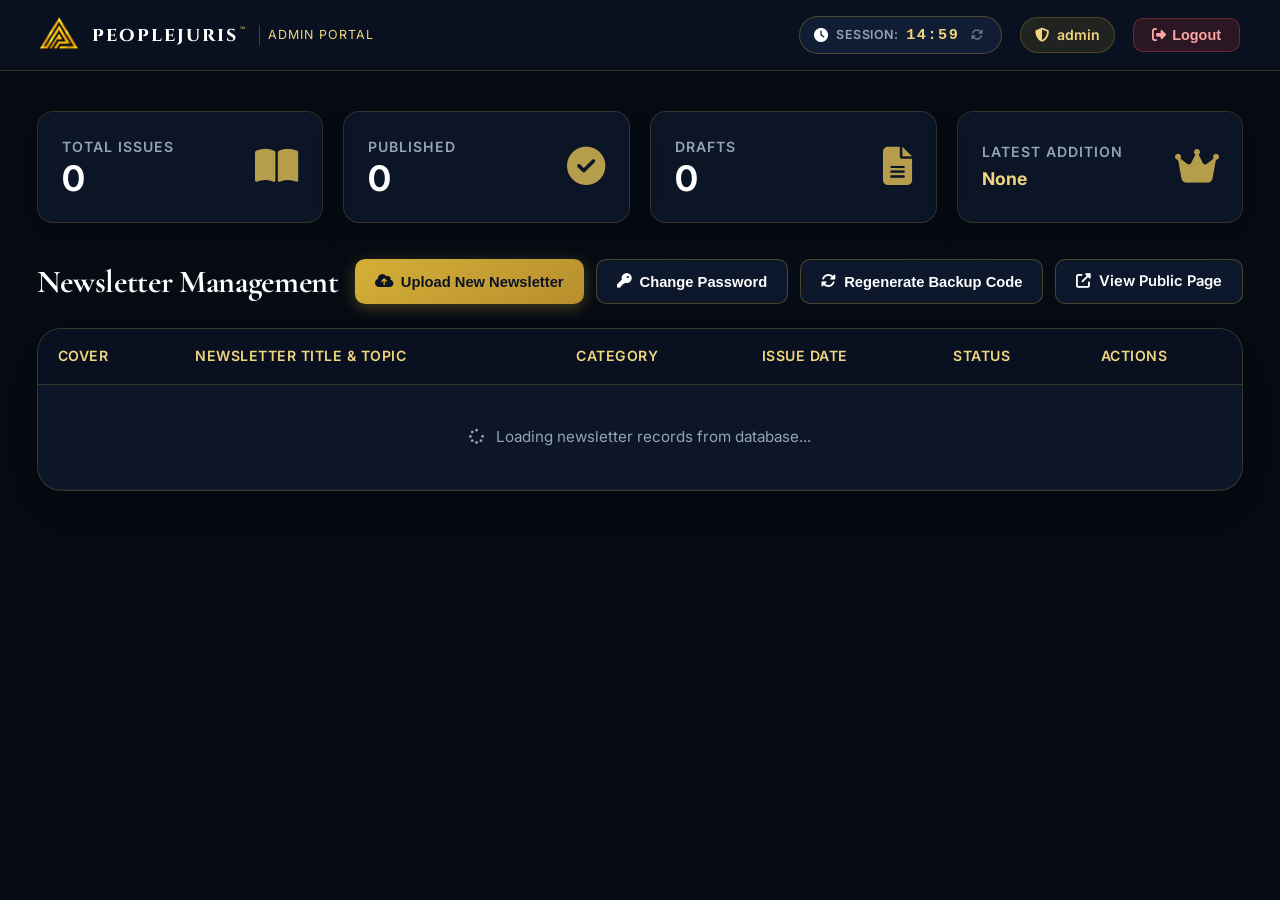
==== admin-dashboard.html @ f6d17e0f "Rebuild PeopleJuris application with new UI and database services" ====
<!DOCTYPE html>
<html lang="en">
<head>
    <meta charset="UTF-8">
    <meta name="viewport" content="width=device-width, initial-scale=1.0">
    <title>Admin Dashboard | PeopleJuris LLP</title>

    <!-- Favicon -->
    <link rel="icon" href="favicon.ico">
    <link rel="icon" type="image/png" sizes="48x48" href="images/favicon.png">

    <!-- Fonts -->
    <link rel="preconnect" href="https://fonts.googleapis.com">
    <link rel="preconnect" href="https://fonts.gstatic.com" crossorigin>
    <link href="https://fonts.googleapis.com/css2?family=Cinzel:wght@700&family=Cormorant+Garamond:wght@600;700&family=Inter:wght@400;500;600;700&display=swap" rel="stylesheet">
    <link rel="stylesheet" href="https://cdnjs.cloudflare.com/ajax/libs/font-awesome/6.7.2/css/all.min.css">

    <!-- Stylesheets -->
    <link rel="stylesheet" href="css/style.css">
    <link rel="stylesheet" href="css/mobile.css">

    <style>
        body {
            background-color: var(--pj-navy-950);
            min-height: 100vh;
            color: var(--pj-text-primary);
        }

        .dashboard-header {
            background: rgba(10, 17, 32, 0.95);
            border-bottom: 1px solid rgba(212, 175, 55, 0.2);
            padding: 16px 40px;
            display: flex;
            justify-content: space-between;
            align-items: center;
            position: sticky;
            top: 0;
            z-index: 100;
            backdrop-filter: blur(12px);
        }

        .dash-brand {
            display: flex;
            align-items: center;
            gap: 14px;
            text-decoration: none;
        }

        .dash-brand img {
            width: 38px;
            height: 38px;
            object-fit: contain;
        }

        .dash-brand span {
            font-family: var(--pj-font-brand);
            font-size: 1.25rem;
            font-weight: 700;
            letter-spacing: 2px;
            color: #ffffff;
        }

        .dash-brand .tm-mark {
            font-size: 0.52em;
            vertical-align: super;
            margin-left: 2px;
            color: var(--pj-gold-300);
            letter-spacing: 0;
            display: inline-block;
        }

        .dash-brand small {
            color: var(--pj-gold-300);
            font-family: var(--pj-font-body);
            font-size: 0.78rem;
            letter-spacing: 1px;
            text-transform: uppercase;
            padding-left: 8px;
            border-left: 1px solid rgba(212, 175, 55, 0.3);
        }

        .dash-user-controls {
            display: flex;
            align-items: center;
            gap: 18px;
        }

        .admin-badge {
            display: inline-flex;
            align-items: center;
            gap: 8px;
            background: rgba(212, 175, 55, 0.12);
            border: 1px solid rgba(212, 175, 55, 0.25);
            padding: 6px 14px;
            border-radius: var(--pj-radius-pill);
            color: var(--pj-gold-300);
            font-size: 0.88rem;
            font-weight: 600;
        }

        /* 15-Minute Visible Session Inactivity Timer Badge */
        .session-timer-badge {
            display: inline-flex;
            align-items: center;
            gap: 8px;
            background: rgba(19, 34, 61, 0.75);
            border: 1px solid rgba(212, 175, 55, 0.3);
            padding: 6px 14px;
            border-radius: var(--pj-radius-pill);
            color: #ffffff;
            font-size: 0.88rem;
            font-weight: 600;
            cursor: pointer;
            transition: all var(--pj-transition-fast);
            user-select: none;
        }

        .session-timer-badge:hover {
            border-color: var(--pj-gold-400);
            background: rgba(212, 175, 55, 0.15);
            box-shadow: 0 0 14px rgba(212, 175, 55, 0.25);
        }

        .session-timer-badge .timer-label {
            font-size: 0.78rem;
            text-transform: uppercase;
            letter-spacing: 0.5px;
            color: var(--pj-text-secondary);
        }

        .session-timer-badge .timer-digits {
            font-family: 'Consolas', 'Monaco', 'Courier New', monospace;
            font-size: 0.95rem;
            letter-spacing: 1.5px;
            color: var(--pj-gold-300);
            font-weight: 700;
            min-width: 46px;
            text-align: center;
        }

        .btn-timer-refresh {
            background: none;
            border: none;
            color: var(--pj-text-muted);
            cursor: pointer;
            padding: 2px 4px;
            display: inline-flex;
            align-items: center;
            justify-content: center;
            border-radius: 4px;
            font-size: 0.75rem;
            transition: all var(--pj-transition-fast);
        }

        .btn-timer-refresh:hover {
            color: var(--pj-gold-400);
            transform: rotate(180deg);
        }

        .session-timer-badge.warning {
            border-color: rgba(245, 158, 11, 0.6);
            background: rgba(245, 158, 11, 0.15);
        }

        .session-timer-badge.warning .timer-digits,
        .session-timer-badge.warning i {
            color: #f59e0b;
        }

        .session-timer-badge.danger {
            border-color: rgba(239, 68, 68, 0.8);
            background: rgba(239, 68, 68, 0.22);
            animation: sessionPulse 1s infinite alternate;
        }

        .session-timer-badge.danger .timer-digits,
        .session-timer-badge.danger i {
            color: #fca5a5;
        }

        @keyframes sessionPulse {
            0% {
                box-shadow: 0 0 5px rgba(239, 68, 68, 0.3);
            }
            100% {
                box-shadow: 0 0 16px rgba(239, 68, 68, 0.7);
            }
        }

        @media (max-width: 768px) {
            .dashboard-header {
                padding: 12px 16px;
                flex-wrap: wrap;
                gap: 12px;
            }
            .dash-user-controls {
                gap: 10px;
                flex-wrap: wrap;
            }
            .session-timer-badge {
                font-size: 0.82rem;
                padding: 4px 10px;
            }
        }

        .logout-btn {
            background: rgba(239, 68, 68, 0.15);
            border: 1px solid rgba(239, 68, 68, 0.35);
            color: #fca5a5;
            padding: 8px 18px;
            border-radius: var(--pj-radius-md);
            font-size: 0.9rem;
            font-weight: 600;
            cursor: pointer;
            transition: all var(--pj-transition-fast);
        }

        .logout-btn:hover {
            background: rgba(239, 68, 68, 0.25);
            color: #ffffff;
        }

        .dashboard-body {
            max-width: 1360px;
            margin: 0 auto;
            padding: 40px 24px 80px;
        }

        .security-banner {
            display: none;
            background: rgba(245, 158, 11, 0.15);
            border: 1px solid rgba(245, 158, 11, 0.4);
            border-radius: var(--pj-radius-lg);
            padding: 16px 20px;
            margin-bottom: 30px;
            color: #fde68a;
            align-items: center;
            justify-content: space-between;
        }

        .security-banner button {
            background: var(--pj-gold-500);
            color: #0b1324;
            border: none;
            padding: 8px 16px;
            border-radius: var(--pj-radius-sm);
            font-weight: 700;
            cursor: pointer;
        }

        /* Stats Cards */
        .stats-grid {
            display: grid;
            grid-template-columns: repeat(4, 1fr);
            gap: 20px;
            margin-bottom: 36px;
        }

        .stat-card {
            background: rgba(19, 34, 61, 0.45);
            border: 1px solid rgba(212, 175, 55, 0.2);
            border-radius: var(--pj-radius-lg);
            padding: 24px;
            backdrop-filter: blur(8px);
            box-shadow: 0 10px 25px rgba(0, 0, 0, 0.3);
            display: flex;
            align-items: center;
            justify-content: space-between;
        }

        .stat-card .stat-info h4 {
            font-size: 0.88rem;
            color: var(--pj-text-secondary);
            text-transform: uppercase;
            letter-spacing: 1px;
            margin-bottom: 6px;
            font-family: var(--pj-font-body);
            font-weight: 600;
        }

        .stat-card .stat-info p {
            font-size: 2.2rem;
            color: #ffffff;
            font-weight: 700;
            line-height: 1;
        }

        .stat-card .stat-icon {
            font-size: 2.4rem;
            color: var(--pj-gold-400);
            opacity: 0.8;
        }

        /* Toolbar */
        .dashboard-toolbar {
            display: flex;
            justify-content: space-between;
            align-items: center;
            margin-bottom: 24px;
            flex-wrap: wrap;
            gap: 16px;
        }

        .dashboard-toolbar h2 {
            font-size: 2rem;
            color: #ffffff;
        }

        .toolbar-actions {
            display: flex;
            gap: 12px;
            flex-wrap: wrap;
        }

        .btn-action {
            display: inline-flex;
            align-items: center;
            gap: 8px;
            padding: 10px 20px;
            border-radius: var(--pj-radius-md);
            font-size: 0.92rem;
            font-weight: 600;
            cursor: pointer;
            border: none;
            transition: all var(--pj-transition-fast);
        }

        .btn-upload {
            background: linear-gradient(135deg, var(--pj-gold-500), var(--pj-gold-600));
            color: #0b1324;
            font-weight: 700;
            box-shadow: 0 4px 15px rgba(212, 175, 55, 0.3);
        }

        .btn-upload:hover {
            transform: translateY(-2px);
            box-shadow: 0 8px 22px rgba(212, 175, 55, 0.45);
        }

        .btn-security {
            background: rgba(19, 34, 61, 0.6);
            border: 1px solid rgba(212, 175, 55, 0.3);
            color: #ffffff;
        }

        .btn-security:hover {
            background: rgba(212, 175, 55, 0.15);
            border-color: var(--pj-gold-400);
        }

        /* Newsletters Table */
        .table-responsive {
            background: rgba(19, 34, 61, 0.5);
            border: 1px solid rgba(212, 175, 55, 0.22);
            border-radius: var(--pj-radius-xl);
            overflow: hidden;
            box-shadow: 0 20px 50px rgba(0, 0, 0, 0.4);
            backdrop-filter: blur(12px);
        }

        table.dash-table {
            width: 100%;
            border-collapse: collapse;
            text-align: left;
        }

        table.dash-table th {
            background: rgba(10, 17, 32, 0.85);
            padding: 16px 20px;
            font-size: 0.88rem;
            font-weight: 600;
            color: var(--pj-gold-300);
            text-transform: uppercase;
            letter-spacing: 0.5px;
            border-bottom: 1px solid rgba(212, 175, 55, 0.2);
        }

        table.dash-table td {
            padding: 18px 20px;
            border-bottom: 1px solid rgba(255, 255, 255, 0.05);
            font-size: 0.95rem;
            color: var(--pj-text-primary);
            vertical-align: middle;
        }

        table.dash-table tr:hover td {
            background: rgba(255, 255, 255, 0.02);
        }

        .cover-thumb {
            width: 80px;
            height: 48px;
            border-radius: 4px;
            object-fit: cover;
            border: 1px solid rgba(212, 175, 55, 0.25);
            background: #000;
        }

        .badge-status {
            display: inline-block;
            padding: 4px 10px;
            border-radius: var(--pj-radius-pill);
            font-size: 0.78rem;
            font-weight: 700;
            text-transform: uppercase;
            letter-spacing: 0.5px;
        }

        .badge-status.published {
            background: rgba(34, 197, 94, 0.15);
            border: 1px solid rgba(34, 197, 94, 0.35);
            color: #86efac;
        }

        .badge-status.draft {
            background: rgba(245, 158, 11, 0.15);
            border: 1px solid rgba(245, 158, 11, 0.35);
            color: #fde68a;
        }

        .badge-latest {
            display: inline-flex;
            align-items: center;
            gap: 4px;
            background: rgba(212, 175, 55, 0.2);
            border: 1px solid var(--pj-gold-400);
            color: var(--pj-gold-300);
            padding: 3px 8px;
            border-radius: var(--pj-radius-pill);
            font-size: 0.75rem;
            font-weight: 700;
            margin-left: 8px;
        }

        .row-actions {
            display: flex;
            align-items: center;
            gap: 8px;
        }

        .btn-icon-action {
            width: 34px;
            height: 34px;
            border-radius: var(--pj-radius-sm);
            border: 1px solid rgba(255, 255, 255, 0.1);
            background: rgba(255, 255, 255, 0.05);
            color: var(--pj-text-primary);
            display: inline-flex;
            align-items: center;
            justify-content: center;
            cursor: pointer;
            transition: all var(--pj-transition-fast);
            text-decoration: none;
        }

        .btn-icon-action:hover {
            background: var(--pj-gold-500);
            color: #0b1324;
            border-color: var(--pj-gold-500);
        }

        .btn-icon-action.danger:hover {
            background: #ef4444;
            color: #ffffff;
            border-color: #ef4444;
        }

        /* Generic Modal Backdrop & Box */
        .dash-modal {
            position: fixed;
            inset: 0;
            background: rgba(4, 8, 16, 0.85);
            backdrop-filter: blur(12px);
            z-index: 1000;
            display: none;
            align-items: center;
            justify-content: center;
            padding: 20px;
        }

        .dash-modal.active {
            display: flex;
        }

        .modal-content-box {
            width: 100%;
            max-width: 600px;
            background: #0d1527;
            border: 1px solid rgba(212, 175, 55, 0.35);
            border-radius: var(--pj-radius-xl);
            padding: 36px;
            box-shadow: 0 25px 70px rgba(0, 0, 0, 0.7);
            max-height: 90vh;
            overflow-y: auto;
            position: relative;
        }

        .modal-content-box h3 {
            font-size: 1.85rem;
            color: #ffffff;
            margin-bottom: 20px;
            padding-bottom: 12px;
            border-bottom: 1px solid rgba(212, 175, 55, 0.2);
        }

        .modal-close-x {
            position: absolute;
            top: 24px;
            right: 24px;
            background: none;
            border: none;
            color: #ffffff;
            font-size: 1.5rem;
            cursor: pointer;
        }

        .modal-actions-row {
            display: flex;
            justify-content: flex-end;
            gap: 12px;
            margin-top: 24px;
        }

        .code-display-box {
            background: #040810;
            border: 1px dashed var(--pj-gold-400);
            padding: 18px;
            border-radius: var(--pj-radius-md);
            font-family: monospace;
            font-size: 1.5rem;
            letter-spacing: 2.5px;
            color: var(--pj-gold-300);
            text-align: center;
            margin: 20px 0;
            user-select: all;
        }

        .password-wrap {
            position: relative;
            width: 100%;
        }

        .password-toggle {
            position: absolute;
            right: 14px;
            top: 50%;
            transform: translateY(-50%);
            background: none;
            border: none;
            color: var(--pj-text-muted);
            cursor: pointer;
            font-size: 1rem;
            padding: 4px;
            transition: color var(--pj-transition-fast);
        }

        .password-toggle:hover {
            color: var(--pj-gold-400);
        }

        /* Modal Form Inputs & Placeholders Consistency */
        .dash-modal input[type="text"],
        .dash-modal input[type="password"],
        .dash-modal input[type="date"],
        .dash-modal select,
        .dash-modal textarea {
            width: 100%;
            background: rgba(10, 17, 32, 0.85);
            border: 1px solid rgba(212, 175, 55, 0.25);
            color: #ffffff;
            font-family: var(--pj-font-body) !important;
            font-size: 1rem !important;
            line-height: 1.5 !important;
            padding: 12px 16px;
            border-radius: var(--pj-radius-md);
            box-sizing: border-box;
            transition: border-color var(--pj-transition-fast), box-shadow var(--pj-transition-fast);
        }

        .dash-modal input::placeholder,
        .dash-modal input::-webkit-input-placeholder,
        .dash-modal input::-moz-placeholder,
        .dash-modal input:-ms-input-placeholder {
            color: rgba(255, 255, 255, 0.45) !important;
            font-family: var(--pj-font-body) !important;
            font-size: 0.95rem !important;
            font-weight: 400 !important;
            letter-spacing: normal !important;
            line-height: normal !important;
            opacity: 1 !important;
        }
    </style>
</head>
<body>

    <!-- Header Navigation -->
    <header class="dashboard-header">
        <a href="index.html" class="dash-brand" id="dashBrandLink" title="Exit Admin Console & Return to Home (Logs Out Session)">
            <img src="images/favicon.png" alt="PeopleJuris">
            <span>peoplejuris<sup class="tm-mark">™</sup></span>
            <small>Admin Portal</small>
        </a>

        <div class="dash-user-controls">
            <!-- 15-Minute Visible Inactivity Session Timer Widget -->
            <div class="session-timer-badge" id="sessionTimerBadge" title="Administrator Session Inactivity Timeout: 15 minutes. Automatically resets on user activity, or click to refresh now.">
                <i class="fas fa-clock" id="timerIcon"></i>
                <span class="timer-label">Session:</span>
                <span class="timer-digits" id="sessionTimerDisplay">15:00</span>
                <button type="button" class="btn-timer-refresh" id="extendSessionPillBtn" title="Reset inactivity timer to 15:00" aria-label="Reset inactivity timer">
                    <i class="fas fa-sync-alt"></i>
                </button>
            </div>

            <div class="admin-badge" id="adminUserBadge">
                <i class="fas fa-shield-alt"></i>
                <span id="adminUsername">admin</span>
            </div>
            <button class="logout-btn" id="logoutBtn" title="End administrative session">
                <i class="fas fa-sign-out-alt" style="margin-right: 6px;"></i>Logout
            </button>
        </div>
    </header>

    <main class="dashboard-body">
        <!-- Security Force Password Change Banner -->
        <div id="securityBanner" class="security-banner">
            <div>
                <i class="fas fa-exclamation-triangle" style="margin-right: 8px;"></i>
                <strong>Security Notice:</strong> You are using a temporary default password. Please update your password immediately.
            </div>
            <button id="bannerChangePassBtn">Change Password</button>
        </div>

        <!-- Stats Overview Cards -->
        <div class="stats-grid">
            <div class="stat-card">
                <div class="stat-info">
                    <h4>Total Issues</h4>
                    <p id="statTotal">0</p>
                </div>
                <div class="stat-icon"><i class="fas fa-book-open"></i></div>
            </div>
            <div class="stat-card">
                <div class="stat-info">
                    <h4>Published</h4>
                    <p id="statPublished">0</p>
                </div>
                <div class="stat-icon"><i class="fas fa-check-circle"></i></div>
            </div>
            <div class="stat-card">
                <div class="stat-info">
                    <h4>Drafts</h4>
                    <p id="statDrafts">0</p>
                </div>
                <div class="stat-icon"><i class="fas fa-file-alt"></i></div>
            </div>
            <div class="stat-card">
                <div class="stat-info">
                    <h4>Latest Addition</h4>
                    <p id="statLatestTitle" style="font-size: 1.1rem; color: var(--pj-gold-300); line-height: 1.4;">None</p>
                </div>
                <div class="stat-icon"><i class="fas fa-crown"></i></div>
            </div>
        </div>

        <!-- Toolbar -->
        <div class="dashboard-toolbar">
            <h2>Newsletter Management</h2>
            <div class="toolbar-actions">
                <button class="btn-action btn-upload" id="openUploadModalBtn">
                    <i class="fas fa-cloud-upload-alt"></i>
                    <span>Upload New Newsletter</span>
                </button>
                <button class="btn-action btn-security" id="openChangePassModalBtn">
                    <i class="fas fa-key"></i>
                    <span>Change Password</span>
                </button>
                <button class="btn-action btn-security" id="openRegenCodeBtn">
                    <i class="fas fa-sync-alt"></i>
                    <span>Regenerate Backup Code</span>
                </button>
                <a href="newsletter.html" target="_blank" class="btn-action btn-security">
                    <i class="fas fa-external-link-alt"></i>
                    <span>View Public Page</span>
                </a>
            </div>
        </div>

        <!-- Newsletters Table -->
        <div class="table-responsive">
            <table class="dash-table">
                <thead>
                    <tr>
                        <th>Cover</th>
                        <th>Newsletter Title & Topic</th>
                        <th>Category</th>
                        <th>Issue Date</th>
                        <th>Status</th>
                        <th>Actions</th>
                    </tr>
                </thead>
                <tbody id="newslettersTableBody">
                    <tr>
                        <td colspan="6" style="text-align: center; padding: 40px; color: var(--pj-text-secondary);">
                            <i class="fas fa-spinner fa-spin" style="margin-right: 8px;"></i> Loading newsletter records from database...
                        </td>
                    </tr>
                </tbody>
            </table>
        </div>
    </main>

    <!-- =======================================================================
         MODAL 1: UPLOAD NEW NEWSLETTER
         ======================================================================= -->
    <div id="uploadModal" class="dash-modal" role="dialog" aria-modal="true">
        <div class="modal-content-box">
            <button class="modal-close-x" onclick="closeAllModals()">&times;</button>
            <h3>Upload New Newsletter</h3>

            <form id="uploadForm">
                <div class="form-group">
                    <label for="uploadTitle">Newsletter Title *</label>
                    <input type="text" id="uploadTitle" name="title" placeholder="e.g. PeopleJuris Newsletter – October 2026" required>
                </div>

                <div class="form-grid">
                    <div class="form-group">
                        <label for="uploadDate">Issue Date *</label>
                        <input type="date" id="uploadDate" name="issue_date" required>
                    </div>

                    <div class="form-group">
                        <label for="uploadCategory">Category *</label>
                        <select id="uploadCategory" name="category" required>
                            <option value="corporate">Corporate Law</option>
                            <option value="consumer">Consumer Law</option>
                            <option value="ip">Intellectual Property Law</option>
                            <option value="property">Property Law</option>
                            <option value="civil">Civil Law</option>
                        </select>
                    </div>
                </div>

                <div class="form-group">
                    <label for="uploadDesc">Topic / Subtitle</label>
                    <input type="text" id="uploadDesc" name="description" placeholder="e.g. IP & Trademark Law Updates">
                </div>

                <div class="form-group">
                    <label>Newsletter PDF Document * (Max 25MB)</label>
                    <div class="file-upload-zone" onclick="document.getElementById('uploadPdfInput').click()">
                        <input type="file" id="uploadPdfInput" name="pdf_file" accept=".pdf" required>
                        <div class="file-upload-label">
                            <i class="fas fa-file-pdf" style="color: #ef4444;"></i>
                            <span id="pdfLabelText">Select PDF Document</span>
                            <small>Valid PDF format only</small>
                        </div>
                    </div>
                </div>

                <div class="form-group">
                    <label>Cover Image (Optional - Max 8MB)</label>
                    <div class="file-upload-zone" onclick="document.getElementById('uploadCoverInput').click()">
                        <input type="file" id="uploadCoverInput" name="cover_file" accept=".jpg,.jpeg,.png,.webp">
                        <div class="file-upload-label">
                            <i class="fas fa-image"></i>
                            <span id="coverLabelText">Select Cover Image (16:9 recommended)</span>
                            <small>JPEG, PNG, WebP</small>
                        </div>
                    </div>
                </div>

                <div class="form-grid">
                    <div class="form-group">
                        <label for="uploadStatus">Publication Status</label>
                        <select id="uploadStatus" name="status">
                            <option value="published">Publish Now</option>
                            <option value="draft">Save as Draft</option>
                        </select>
                    </div>

                    <div class="form-group agree-box" style="margin-top: 32px;">
                        <input type="checkbox" id="uploadIsLatest" name="is_latest">
                        <label for="uploadIsLatest">Mark as Latest Addition</label>
                    </div>
                </div>

                <div class="modal-actions-row">
                    <button type="button" class="btn-action btn-security" onclick="closeAllModals()">Cancel</button>
                    <button type="submit" class="btn-action btn-upload" id="uploadSubmitBtn">Upload & Publish</button>
                </div>
            </form>
        </div>
    </div>

    <!-- =======================================================================
         MODAL 2: EDIT NEWSLETTER
         ======================================================================= -->
    <div id="editModal" class="dash-modal" role="dialog" aria-modal="true">
        <div class="modal-content-box">
            <button class="modal-close-x" onclick="closeAllModals()">&times;</button>
            <h3>Edit Newsletter Details</h3>

            <form id="editForm">
                <input type="hidden" id="editId">

                <div class="form-group">
                    <label for="editTitle">Newsletter Title *</label>
                    <input type="text" id="editTitle" required>
                </div>

                <div class="form-grid">
                    <div class="form-group">
                        <label for="editDate">Issue Date *</label>
                        <input type="date" id="editDate" required>
                    </div>

                    <div class="form-group">
                        <label for="editCategory">Category *</label>
                        <select id="editCategory" required>
                            <option value="corporate">Corporate Law</option>
                            <option value="consumer">Consumer Law</option>
                            <option value="ip">Intellectual Property Law</option>
                            <option value="property">Property Law</option>
                            <option value="civil">Civil Law</option>
                        </select>
                    </div>
                </div>

                <div class="form-group">
                    <label for="editDesc">Topic / Subtitle</label>
                    <input type="text" id="editDesc">
                </div>

                <div class="form-grid">
                    <div class="form-group">
                        <label for="editStatus">Status</label>
                        <select id="editStatus">
                            <option value="published">Published</option>
                            <option value="draft">Draft</option>
                        </select>
                    </div>

                    <div class="form-group agree-box" style="margin-top: 32px;">
                        <input type="checkbox" id="editIsLatest">
                        <label for="editIsLatest">Mark as Latest Addition</label>
                    </div>
                </div>

                <div class="modal-actions-row">
                    <button type="button" class="btn-action btn-security" onclick="closeAllModals()">Cancel</button>
                    <button type="submit" class="btn-action btn-upload">Save Changes</button>
                </div>
            </form>
        </div>
    </div>

    <!-- =======================================================================
         MODAL 3: CHANGE PASSWORD
         ======================================================================= -->
    <div id="changePassModal" class="dash-modal" role="dialog" aria-modal="true">
        <div class="modal-content-box" style="max-width: 480px;">
            <button class="modal-close-x" onclick="closeAllModals()">&times;</button>
            <h3>Change Password</h3>

            <form id="changePassForm">
                <div class="form-group">
                    <label for="currPass">Current Password</label>
                    <div class="password-wrap">
                        <input type="password" id="currPass" placeholder="Current password" required style="padding-right: 42px;">
                        <button type="button" class="password-toggle" id="toggleCurrPass" aria-label="Show or hide current password">
                            <i class="far fa-eye" id="eyeIconCurr"></i>
                        </button>
                    </div>
                </div>

                <div class="form-group">
                    <label for="newPass">New Password (Min 8 characters)</label>
                    <div class="password-wrap">
                        <input type="password" id="newPass" placeholder="New password" required style="padding-right: 42px;">
                        <button type="button" class="password-toggle" id="toggleNewPass" aria-label="Show or hide new password">
                            <i class="far fa-eye" id="eyeIconNew"></i>
                        </button>
                    </div>
                </div>

                <div class="form-group">
                    <label for="confirmNewPass">Confirm New Password</label>
                    <div class="password-wrap">
                        <input type="password" id="confirmNewPass" placeholder="Confirm new password" required style="padding-right: 42px;">
                        <button type="button" class="password-toggle" id="toggleConfirmNewPass" aria-label="Show or hide confirm password">
                            <i class="far fa-eye" id="eyeIconConfirm"></i>
                        </button>
                    </div>
                </div>

                <div class="modal-actions-row">
                    <button type="button" class="btn-action btn-security" onclick="closeAllModals()">Cancel</button>
                    <button type="submit" class="btn-action btn-upload">Update Password</button>
                </div>
            </form>
        </div>
    </div>

    <!-- =======================================================================
         MODAL 4: RECOVERY CODE DISPLAY
         ======================================================================= -->
    <div id="recoveryCodeModal" class="dash-modal" role="dialog" aria-modal="true">
        <div class="modal-content-box" style="max-width: 520px; text-align: center;">
            <button class="modal-close-x" onclick="closeAllModals()">&times;</button>
            <i class="fas fa-shield-alt" style="font-size: 3rem; color: var(--pj-gold-400); margin-bottom: 12px;"></i>
            <h3>New Backup Recovery Code</h3>
            <p style="color: var(--pj-text-secondary); font-size: 0.95rem;">
                Store this 16-character code in a secure offline location. It can only be used once to recover access if your password is forgotten.
            </p>

            <div class="code-display-box" id="modalRecoveryCodeText">XXXX-XXXX-XXXX-XXXX</div>

            <button class="btn-action btn-upload" id="copyCodeBtn" style="margin: 0 auto;">
                <i class="fas fa-copy"></i>
                <span>Copy Code to Clipboard</span>
            </button>
        </div>
    </div>

    <!-- =======================================================================
         MODAL 5: 15-MINUTE INACTIVITY TIMEOUT WARNING
         ======================================================================= -->
    <div id="inactivityModal" class="dash-modal" role="dialog" aria-modal="true" style="z-index: 2000;">
        <div class="modal-content-box" style="max-width: 480px; text-align: center; border: 1px solid rgba(245, 158, 11, 0.5); box-shadow: 0 25px 70px rgba(0,0,0,0.8), 0 0 40px rgba(245, 158, 11, 0.2);">
            <div style="font-size: 3rem; color: #f59e0b; margin-bottom: 16px;">
                <i class="fas fa-hourglass-half"></i>
            </div>
            <h3 style="margin-bottom: 12px; font-size: 1.6rem; color: #ffffff;">Session Expiring Soon</h3>
            <p style="color: var(--pj-text-secondary); font-size: 0.96rem; margin-bottom: 24px; line-height: 1.6;">
                Due to security policies, your administrator session will expire after <strong>15 minutes of inactivity</strong>.<br>
                Automatic logout in <span id="countdownSeconds" style="color: #f59e0b; font-weight: 700; font-size: 1.25rem;">60</span> seconds.
            </p>
            <div style="display: flex; gap: 14px; justify-content: center; flex-wrap: wrap;">
                <button type="button" class="btn-action btn-upload" id="staySignedInBtn" style="padding: 10px 22px;">
                    <i class="fas fa-user-check"></i>
                    <span>Stay Signed In</span>
                </button>
                <button type="button" class="logout-btn" id="modalLogoutBtn" style="padding: 10px 22px;">
                    <i class="fas fa-sign-out-alt"></i>
                    <span>Log Out Now</span>
                </button>
            </div>
        </div>
    </div>

    <!-- Javascript Controller -->
    <script>
        let allNewsletters = [];

        const apiBase = (window.location.protocol === 'file:' || (window.location.port !== '8000' && window.location.port !== ''))
            ? 'http://localhost:8000'
            : '';

        function closeAllModals() {
            document.querySelectorAll('.dash-modal').forEach(m => m.classList.remove('active'));
        }

        // Global Authenticated Fetch with Automatic 401 Expiration Interception
        async function apiFetch(endpoint, options = {}) {
            options.credentials = 'include';
            const res = await fetch(apiBase + endpoint, options);
            if (res.status === 401) {
                const data = await res.json().catch(() => ({}));
                const isExpired = data.expired || false;
                window.location.href = (window.location.protocol === 'file:' ? 'http://localhost:8000/' : '') + (isExpired ? 'admin-login.html?expired=1' : 'admin-login.html');
                throw new Error(data.error || 'Unauthorized');
            }
            if (res.ok) {
                // Successful authenticated operation resets the session timer
                resetTimer();
            }
            return res;
        }

        // ---------------------------------------------------------------------
        // 15-MINUTE LIVE SESSION COUNTDOWN TIMER & EXTENSION
        // ---------------------------------------------------------------------
        const INACTIVITY_TIMEOUT_MS = 15 * 60 * 1000; // 15 minutes (900 seconds)
        const WARNING_WINDOW_MS = 60 * 1000;          // 60-second warning before timeout
        let lastUserActivity = Date.now();
        let warningShown = false;

        function resetTimer() {
            lastUserActivity = Date.now();
            updateTimerDisplay();
        }

        async function extendSession() {
            try {
                const res = await fetch(apiBase + '/api/admin/me', { credentials: 'include' });
                if (res.ok) {
                    resetTimer();
                    hideInactivityWarning();
                    const iconEl = document.getElementById('timerIcon');
                    if (iconEl) {
                        iconEl.className = 'fas fa-sync-alt fa-spin';
                        setTimeout(() => {
                            updateTimerDisplay();
                        }, 600);
                    }
                } else {
                    handleSessionExpired();
                }
            } catch (e) {}
        }

        function updateTimerDisplay() {
            const idleTime = Date.now() - lastUserActivity;
            const remainingMs = Math.max(0, INACTIVITY_TIMEOUT_MS - idleTime);
            const totalSeconds = Math.floor(remainingMs / 1000);
            const minutes = Math.floor(totalSeconds / 60);
            const seconds = totalSeconds % 60;
            const formatted = `${String(minutes).padStart(2, '0')}:${String(seconds).padStart(2, '0')}`;

            const displayEl = document.getElementById('sessionTimerDisplay');
            const badgeEl = document.getElementById('sessionTimerBadge');
            const iconEl = document.getElementById('timerIcon');

            if (displayEl) {
                displayEl.textContent = formatted;
            }

            if (badgeEl) {
                if (totalSeconds <= 60) {
                    badgeEl.className = 'session-timer-badge danger';
                    if (iconEl && !iconEl.classList.contains('fa-spin')) iconEl.className = 'fas fa-exclamation-triangle';
                } else if (totalSeconds <= 180) {
                    badgeEl.className = 'session-timer-badge warning';
                    if (iconEl && !iconEl.classList.contains('fa-spin')) iconEl.className = 'fas fa-hourglass-half';
                } else {
                    badgeEl.className = 'session-timer-badge';
                    if (iconEl && !iconEl.classList.contains('fa-spin')) iconEl.className = 'fas fa-clock';
                }
            }

            // Sync warning modal countdown if warning is active
            const modalSecondsEl = document.getElementById('countdownSeconds');
            if (modalSecondsEl && warningShown) {
                modalSecondsEl.textContent = totalSeconds;
            }

            // Check if timer reached 0
            if (totalSeconds <= 0) {
                handleSessionExpired();
            } else if (remainingMs <= WARNING_WINDOW_MS && !warningShown) {
                showInactivityWarning();
            }
        }

        function showInactivityWarning() {
            warningShown = true;
            const modal = document.getElementById('inactivityModal');
            if (modal) modal.classList.add('active');
        }

        function hideInactivityWarning() {
            warningShown = false;
            const modal = document.getElementById('inactivityModal');
            if (modal) modal.classList.remove('active');
        }

        async function handleSessionExpired() {
            hideInactivityWarning();
            try {
                await fetch(apiBase + '/api/admin/logout', { method: 'POST', credentials: 'include' });
            } catch (e) {}
            window.location.href = (window.location.protocol === 'file:' ? 'http://localhost:8000/' : '') + 'admin-login.html?expired=1';
        }

        // Live 1-second interval to update visible countdown uninterrupted
        setInterval(updateTimerDisplay, 1000);

        async function verifyAuth() {
            try {
                const res = await apiFetch('/api/admin/me');
                const data = await res.json();
                if (data.success && data.admin) {
                    document.getElementById('adminUsername').textContent = data.admin.username;
                    if (data.admin.must_change_password) {
                        document.getElementById('securityBanner').style.display = 'flex';
                    }
                }
            } catch (err) {
                // apiFetch automatically redirects on 401
            }
        }

        async function loadNewsletters() {
            try {
                const res = await apiFetch('/api/admin/newsletters');
                const data = await res.json();

                if (data.success) {
                    allNewsletters = data.newsletters;
                    renderTable(allNewsletters);
                    updateStats(allNewsletters);
                }
            } catch (err) {
                console.error('Error fetching newsletters:', err);
            }
        }

        function updateStats(newsletters) {
            document.getElementById('statTotal').textContent = newsletters.length;
            const published = newsletters.filter(n => n.status === 'published');
            document.getElementById('statPublished').textContent = published.length;
            document.getElementById('statDrafts').textContent = newsletters.filter(n => n.status === 'draft').length;

            const latest = newsletters.find(n => n.is_latest && n.status === 'published');
            document.getElementById('statLatestTitle').textContent = latest ? latest.title.replace('PeopleJuris Newsletter – ', '') : 'None';
        }

        function renderTable(newsletters) {
            const tbody = document.getElementById('newslettersTableBody');
            tbody.innerHTML = '';

            if (!newsletters.length) {
                tbody.innerHTML = `<tr><td colspan="6" style="text-align: center; padding: 40px; color: var(--pj-text-secondary);">No newsletters found. Click "Upload New Newsletter" to publish an issue.</td></tr>`;
                return;
            }

            newsletters.forEach(item => {
                const tr = document.createElement('tr');
                const isLatest = item.is_latest && item.status === 'published';

                tr.innerHTML = `
                    <td>
                        <img src="${item.cover_image_path}" class="cover-thumb" alt="Cover">
                    </td>
                    <td>
                        <strong>${item.title}</strong>
                        ${isLatest ? '<span class="badge-latest"><i class="fas fa-crown"></i> Latest Addition</span>' : ''}
                        <div style="font-size: 0.85rem; color: var(--pj-text-muted); margin-top: 4px;">${item.description || 'No description'}</div>
                    </td>
                    <td><span style="text-transform: capitalize; color: var(--pj-gold-300);">${item.category}</span></td>
                    <td>${item.issue_date}</td>
                    <td>
                        <span class="badge-status ${item.status}">${item.status}</span>
                    </td>
                    <td>
                        <div class="row-actions">
                            <a href="${item.pdf_path}" target="_blank" class="btn-icon-action" title="Open PDF">
                                <i class="fas fa-eye"></i>
                            </a>
                            <button class="btn-icon-action" title="${isLatest ? 'Current Latest' : 'Set as Latest Addition'}" onclick="toggleLatest(${item.id}, ${isLatest ? 0 : 1})">
                                <i class="fas fa-crown" style="${isLatest ? 'color: var(--pj-gold-400);' : ''}"></i>
                            </button>
                            <button class="btn-icon-action" title="${item.status === 'published' ? 'Unpublish to Draft' : 'Publish'}" onclick="toggleStatus(${item.id}, '${item.status === 'published' ? 'draft' : 'published'}')">
                                <i class="fas ${item.status === 'published' ? 'fa-toggle-on' : 'fa-toggle-off'}"></i>
                            </button>
                            <button class="btn-icon-action" title="Edit Metadata" onclick="openEditModal(${item.id})">
                                <i class="fas fa-edit"></i>
                            </button>
                            <button class="btn-icon-action danger" title="Delete Newsletter" onclick="deleteNewsletter(${item.id})">
                                <i class="fas fa-trash-alt"></i>
                            </button>
                        </div>
                    </td>
                `;
                tbody.appendChild(tr);
            });
        }

        async function toggleLatest(id, newState) {
            const item = allNewsletters.find(n => n.id === id);
            if (!item) return;

            try {
                const res = await apiFetch(`/api/admin/newsletters/${id}`, {
                    method: 'PUT',
                    headers: { 'Content-Type': 'application/json' },
                    body: JSON.stringify({ ...item, is_latest: newState })
                });
                if (res.ok) loadNewsletters();
            } catch (err) {
                if (err.message !== 'Unauthorized') alert('Failed to update latest addition state.');
            }
        }

        async function toggleStatus(id, newStatus) {
            const item = allNewsletters.find(n => n.id === id);
            if (!item) return;

            try {
                const res = await apiFetch(`/api/admin/newsletters/${id}`, {
                    method: 'PUT',
                    headers: { 'Content-Type': 'application/json' },
                    body: JSON.stringify({ ...item, status: newStatus })
                });
                if (res.ok) loadNewsletters();
            } catch (err) {
                if (err.message !== 'Unauthorized') alert('Failed to update publication status.');
            }
        }

        function openEditModal(id) {
            const item = allNewsletters.find(n => n.id === id);
            if (!item) return;

            document.getElementById('editId').value = item.id;
            document.getElementById('editTitle').value = item.title;
            document.getElementById('editDate').value = item.issue_date;
            document.getElementById('editCategory').value = item.category.split(' ')[0] || 'corporate';
            document.getElementById('editDesc').value = item.description || '';
            document.getElementById('editStatus').value = item.status;
            document.getElementById('editIsLatest').checked = !!item.is_latest;

            document.getElementById('editModal').classList.add('active');
        }

        async function deleteNewsletter(id) {
            const item = allNewsletters.find(n => n.id === id);
            if (!item) return;

            if (confirm(`Are you sure you want to delete "${item.title}"? This will remove the record and clean up associated files.`)) {
                try {
                    const res = await apiFetch(`/api/admin/newsletters/${id}`, {
                        method: 'DELETE'
                    });
                    if (res.ok) {
                        loadNewsletters();
                    } else {
                        alert('Failed to delete newsletter.');
                    }
                } catch (err) {
                    if (err.message !== 'Unauthorized') alert('Error communicating with server.');
                }
            }
        }

        document.addEventListener('DOMContentLoaded', function () {
            verifyAuth();
            loadNewsletters();
            updateTimerDisplay();

            // Session Timer Badge Interaction: click to extend session and reset timer to 15:00
            document.getElementById('sessionTimerBadge')?.addEventListener('click', extendSession);
            document.getElementById('extendSessionPillBtn')?.addEventListener('click', (e) => {
                e.stopPropagation();
                extendSession();
            });

            // Set today's date in upload form
            document.getElementById('uploadDate').value = new Date().toISOString().split('T')[0];

            // Modal openers
            document.getElementById('openUploadModalBtn').addEventListener('click', () => {
                document.getElementById('uploadModal').classList.add('active');
            });
            document.getElementById('openChangePassModalBtn').addEventListener('click', () => {
                document.getElementById('changePassModal').classList.add('active');
            });
            document.getElementById('bannerChangePassBtn').addEventListener('click', () => {
                document.getElementById('changePassModal').classList.add('active');
            });

            // Inactivity Modal Buttons
            document.getElementById('staySignedInBtn')?.addEventListener('click', extendSession);
            document.getElementById('modalLogoutBtn')?.addEventListener('click', async () => {
                try {
                    await fetch(apiBase + '/api/admin/logout', { method: 'POST', credentials: 'include' });
                } catch (e) {}
                window.location.href = (window.location.protocol === 'file:' ? 'http://localhost:8000/' : '') + 'admin-login.html?logout=1';
            });

            // Password reveal toggles
            function setupToggle(btnId, inputId, iconId) {
                const btn = document.getElementById(btnId);
                const input = document.getElementById(inputId);
                const icon = document.getElementById(iconId);
                if (!btn || !input || !icon) return;
                btn.addEventListener('click', function (e) {
                    e.preventDefault();
                    const isPass = input.type === 'password';
                    const start = input.selectionStart;
                    const end = input.selectionEnd;
                    input.type = isPass ? 'text' : 'password';
                    icon.className = isPass ? 'far fa-eye-slash' : 'far fa-eye';
                    input.focus();
                    if (start !== null && end !== null) {
                        input.setSelectionRange(start, end);
                    }
                });
            }
            setupToggle('toggleCurrPass', 'currPass', 'eyeIconCurr');
            setupToggle('toggleNewPass', 'newPass', 'eyeIconNew');
            setupToggle('toggleConfirmNewPass', 'confirmNewPass', 'eyeIconConfirm');

            // PeopleJuris Logo Click: Exit Admin Console & Safely Log Out Session
            document.getElementById('dashBrandLink')?.addEventListener('click', async function (e) {
                e.preventDefault();
                try {
                    await fetch(apiBase + '/api/admin/logout', { method: 'POST', credentials: 'include' });
                } catch (err) {}
                window.location.href = 'index.html';
            });

            // Logout
            document.getElementById('logoutBtn').addEventListener('click', async () => {
                if (confirm('Log out of administrator session?')) {
                    try {
                        await fetch(apiBase + '/api/admin/logout', { method: 'POST', credentials: 'include' });
                    } catch (e) {}
                    window.location.href = (window.location.protocol === 'file:' ? 'http://localhost:8000/' : '') + 'admin-login.html?logout=1';
                }
            });

            // File input label feedback
            document.getElementById('uploadPdfInput').addEventListener('change', function () {
                if (this.files[0]) {
                    document.getElementById('pdfLabelText').textContent = `Selected: ${this.files[0].name} (${(this.files[0].size / 1024 / 1024).toFixed(2)} MB)`;
                }
            });
            document.getElementById('uploadCoverInput').addEventListener('change', function () {
                if (this.files[0]) {
                    document.getElementById('coverLabelText').textContent = `Selected: ${this.files[0].name}`;
                }
            });

            // Handle Upload Form Submit (Multipart)
            document.getElementById('uploadForm').addEventListener('submit', async function (e) {
                e.preventDefault();
                const btn = document.getElementById('uploadSubmitBtn');
                btn.disabled = true;
                btn.textContent = 'Uploading & Processing...';

                const formData = new FormData(this);

                try {
                    const res = await apiFetch('/api/admin/newsletters', {
                        method: 'POST',
                        body: formData
                    });
                    const data = await res.json();

                    if (res.ok && data.success) {
                        closeAllModals();
                        this.reset();
                        document.getElementById('pdfLabelText').textContent = 'Select PDF Document';
                        document.getElementById('coverLabelText').textContent = 'Select Cover Image (16:9 recommended)';
                        loadNewsletters();
                    } else {
                        alert(data.error || 'Failed to upload newsletter.');
                    }
                } catch (err) {
                    if (err.message !== 'Unauthorized') alert('Upload failed. Please check network connection.');
                } finally {
                    btn.disabled = false;
                    btn.textContent = 'Upload & Publish';
                }
            });

            // Handle Edit Form Submit
            document.getElementById('editForm').addEventListener('submit', async function (e) {
                e.preventDefault();
                const id = document.getElementById('editId').value;
                const body = {
                    title: document.getElementById('editTitle').value,
                    issue_date: document.getElementById('editDate').value,
                    category: document.getElementById('editCategory').value,
                    description: document.getElementById('editDesc').value,
                    status: document.getElementById('editStatus').value,
                    is_latest: document.getElementById('editIsLatest').checked ? 1 : 0
                };

                try {
                    const res = await apiFetch(`/api/admin/newsletters/${id}`, {
                        method: 'PUT',
                        headers: { 'Content-Type': 'application/json' },
                        body: JSON.stringify(body)
                    });
                    if (res.ok) {
                        closeAllModals();
                        loadNewsletters();
                    } else {
                        alert('Failed to update newsletter.');
                    }
                } catch (err) {
                    if (err.message !== 'Unauthorized') alert('Error saving changes.');
                }
            });

            // Handle Password Change Submit
            document.getElementById('changePassForm').addEventListener('submit', async function (e) {
                e.preventDefault();
                const current_password = document.getElementById('currPass').value;
                const new_password = document.getElementById('newPass').value;
                const confirm = document.getElementById('confirmNewPass').value;

                if (new_password !== confirm) {
                    alert('New password and confirmation do not match.');
                    return;
                }

                try {
                    const res = await apiFetch('/api/admin/change-password', {
                        method: 'POST',
                        headers: { 'Content-Type': 'application/json' },
                        body: JSON.stringify({ current_password, new_password })
                    });
                    const data = await res.json();
                    if (res.ok && data.success) {
                        alert('Password changed successfully.');
                        document.getElementById('securityBanner').style.display = 'none';
                        closeAllModals();
                        this.reset();
                    } else {
                        alert(data.error || 'Failed to change password.');
                    }
                } catch (err) {
                    if (err.message !== 'Unauthorized') alert('Error communicating with server.');
                }
            });

            // Handle Regenerate Recovery Code
            document.getElementById('openRegenCodeBtn').addEventListener('click', async function () {
                if (confirm('Generate a new single-use backup recovery code? This will invalidate any previously generated recovery code.')) {
                    try {
                        const res = await apiFetch('/api/admin/regenerate-recovery-code', {
                            method: 'POST'
                        });
                        const data = await res.json();
                        if (res.ok && data.success) {
                            document.getElementById('modalRecoveryCodeText').textContent = data.recovery_code;
                            document.getElementById('recoveryCodeModal').classList.add('active');
                        }
                    } catch (err) {
                        if (err.message !== 'Unauthorized') alert('Failed to generate recovery code.');
                    }
                }
            });

            // Copy Code Button
            document.getElementById('copyCodeBtn').addEventListener('click', function () {
                const code = document.getElementById('modalRecoveryCodeText').textContent;
                navigator.clipboard.writeText(code).then(() => {
                    this.innerHTML = '<i class="fas fa-check"></i> <span>Copied!</span>';
                    setTimeout(() => {
                        this.innerHTML = '<i class="fas fa-copy"></i> <span>Copy Code to Clipboard</span>';
                    }, 2000);
                });
            });
        });
    </script>
</body>
</html>
---- css/style.css ----
/* ==========================================================================
   PEOPLEJURIS LLP — ENTERPRISE AMBIENT 3D DESIGN SYSTEM & STYLESHEET
   Version: 2.0 (High-Performance Ambient 3D Rebuild)
   Typography: Cinzel (Brand), Cormorant Garamond (Editorial), Inter (UI/Body)
   ========================================================================== */

/* --------------------------------------------------------------------------
   1. DESIGN TOKENS (CSS CUSTOM PROPERTIES)
   -------------------------------------------------------------------------- */
:root {
  /* Core Obsidian / Slate Palette */
  --pj-navy-950: #060b14;
  --pj-navy-900: #0a1120;
  --pj-navy-850: #0d1527;
  --pj-navy-800: #0f172a;
  --pj-navy-750: #111d35;
  --pj-navy-700: #13223d;
  --pj-navy-600: #1e293b;
  --pj-navy-500: #334155;

  /* Signature Metallic & Champagne Gold */
  --pj-gold-600: #b8902f;
  --pj-gold-500: #d4af37;
  --pj-gold-400: #e2c056;
  --pj-gold-300: #f1d57e;
  --pj-gold-100: #faf3dc;
  --pj-gold-glow: rgba(212, 175, 55, 0.28);
  --pj-gold-subtle: rgba(212, 175, 55, 0.12);
  --pj-gold-border: rgba(212, 175, 55, 0.22);

  /* Ambient Lighting Colors */
  --pj-ambient-blue: rgba(0, 132, 255, 0.22);
  --pj-ambient-gold: rgba(212, 175, 55, 0.20);
  --pj-ambient-amber: rgba(245, 158, 11, 0.16);
  --pj-ambient-cyan: rgba(6, 182, 212, 0.15);

  /* Light Surface Palette (for editorial reading sections) */
  --pj-surface-white: #ffffff;
  --pj-surface-light: #f8fafc;
  --pj-surface-card: #f1f5f9;
  --pj-surface-border: #e2e8f0;

  /* Typography Colors */
  --pj-text-primary: #f8fafc;
  --pj-text-secondary: #94a3b8;
  --pj-text-muted: #64748b;
  --pj-text-dark-primary: #0f172a;
  --pj-text-dark-secondary: #334155;
  --pj-text-dark-muted: #64748b;

  /* Font Families */
  --pj-font-brand: 'Cinzel', Georgia, serif;
  --pj-font-heading: 'Cormorant Garamond', Georgia, serif;
  --pj-font-body: 'Inter', -apple-system, BlinkMacSystemFont, 'Segoe UI', Roboto, sans-serif;

  /* Radius System */
  --pj-radius-sm: 6px;
  --pj-radius-md: 10px;
  --pj-radius-lg: 16px;
  --pj-radius-xl: 24px;
  --pj-radius-pill: 9999px;

  /* Shadows & Elevations */
  --pj-shadow-sm: 0 4px 12px rgba(0, 0, 0, 0.12);
  --pj-shadow-md: 0 10px 30px rgba(0, 0, 0, 0.22);
  --pj-shadow-lg: 0 20px 50px rgba(0, 0, 0, 0.35);
  --pj-shadow-xl: 0 30px 80px rgba(0, 0, 0, 0.50);
  --pj-shadow-gold: 0 10px 30px rgba(212, 175, 55, 0.25);
  --pj-shadow-inner: inset 0 1px 1px rgba(255, 255, 255, 0.1);

  /* Glassmorphism */
  --pj-glass-bg: rgba(15, 23, 42, 0.75);
  --pj-glass-light-bg: rgba(255, 255, 255, 0.85);
  --pj-glass-border: rgba(212, 175, 55, 0.20);
  --pj-glass-blur: blur(16px);

  /* Transitions & Curves */
  --pj-transition-fast: 0.2s cubic-bezier(0.16, 1, 0.3, 1);
  --pj-transition-normal: 0.35s cubic-bezier(0.16, 1, 0.3, 1);
  --pj-transition-smooth: 0.6s cubic-bezier(0.16, 1, 0.3, 1);
}

/* --------------------------------------------------------------------------
   2. RESET & BASE ELEMENTS
   -------------------------------------------------------------------------- */
*, *::before, *::after {
  box-sizing: border-box;
  margin: 0;
  padding: 0;
}

html {
  scroll-behavior: smooth;
  background-color: var(--pj-navy-950);
  color: var(--pj-text-primary);
  font-family: var(--pj-font-body);
  font-size: 16px;
  line-height: 1.6;
  -webkit-font-smoothing: antialiased;
  -moz-osx-font-smoothing: grayscale;
  text-rendering: optimizeLegibility;
}

body {
  min-height: 100vh;
  min-height: 100dvh;
  background-color: var(--pj-navy-950);
  color: var(--pj-text-primary);
  overflow-x: hidden;
  position: relative;
  display: flex;
  flex-direction: column;
}

img, picture, svg, video {
  display: block;
  max-width: 100%;
  height: auto;
}

a {
  color: var(--pj-gold-500);
  text-decoration: none;
  transition: color var(--pj-transition-fast), border-color var(--pj-transition-fast);
}

a:hover {
  color: var(--pj-gold-400);
}

/* Focus styles for WCAG accessibility */
a:focus-visible,
button:focus-visible,
input:focus-visible,
select:focus-visible,
textarea:focus-visible {
  outline: 2px solid var(--pj-gold-400);
  outline-offset: 3px;
}

/* Custom Text Selection */
::selection {
  background: var(--pj-gold-500);
  color: #000;
}

::-moz-selection {
  background: var(--pj-gold-500);
  color: #000;
}

/* Headings */
h1, h2, h3, h4, h5, h6 {
  font-family: var(--pj-font-heading);
  font-weight: 700;
  line-height: 1.25;
  letter-spacing: -0.01em;
}

/* --------------------------------------------------------------------------
   3. SHARED NAVIGATION BAR (GLASSMORPHIC WITH PERSISTENCE)
   -------------------------------------------------------------------------- */
nav {
  position: fixed;
  top: 0;
  left: 0;
  width: 100%;
  z-index: 1000;
  background: rgba(10, 17, 32, 0.88);
  backdrop-filter: var(--pj-glass-blur);
  -webkit-backdrop-filter: var(--pj-glass-blur);
  border-bottom: 1px solid rgba(212, 175, 55, 0.15);
  padding: 16px 48px;
  display: flex;
  justify-content: space-between;
  align-items: center;
  transition: transform var(--pj-transition-normal), background var(--pj-transition-normal), box-shadow var(--pj-transition-normal);
  box-shadow: 0 10px 30px rgba(0, 0, 0, 0.4);
}

nav.nav-scrolled {
  background: rgba(8, 14, 26, 0.96);
  padding: 12px 48px;
  box-shadow: 0 12px 35px rgba(0, 0, 0, 0.6);
  border-bottom-color: rgba(212, 175, 55, 0.25);
}

nav.nav-hidden {
  transform: translateY(-100%);
}

.logo {
  display: flex;
  align-items: center;
  gap: 14px;
  text-decoration: none;
  z-index: 1001;
}

.logo img {
  width: 44px;
  height: 44px;
  object-fit: contain;
  filter: drop-shadow(0 2px 8px rgba(212, 175, 55, 0.35));
  transition: transform var(--pj-transition-fast);
}

.logo:hover img {
  transform: scale(1.05) rotate(2deg);
}

.logo span {
  font-family: var(--pj-font-brand);
  font-size: 1.45rem;
  font-weight: 700;
  letter-spacing: 2.5px;
  text-transform: uppercase;
  color: #ffffff;
  background: linear-gradient(135deg, #ffffff 60%, var(--pj-gold-300));
  -webkit-background-clip: text;
  -webkit-text-fill-color: transparent;
}

.logo .tm-mark {
  font-size: 0.52em;
  vertical-align: super;
  margin-left: 2px;
  font-family: var(--pj-font-body);
  font-weight: 700;
  color: var(--pj-gold-300);
  background: none;
  -webkit-background-clip: border-box;
  -webkit-text-fill-color: var(--pj-gold-300);
  letter-spacing: 0;
  display: inline-block;
}

nav ul {
  display: flex;
  align-items: center;
  gap: 32px;
  list-style: none;
}

nav ul li a {
  font-family: var(--pj-font-body);
  font-size: 0.95rem;
  font-weight: 500;
  color: var(--pj-text-secondary);
  position: relative;
  padding: 8px 4px;
  letter-spacing: 0.3px;
  transition: color var(--pj-transition-fast);
}

nav ul li a::after {
  content: "";
  position: absolute;
  left: 50%;
  bottom: 0;
  width: 0;
  height: 2px;
  background: linear-gradient(90deg, transparent, var(--pj-gold-500), transparent);
  transform: translateX(-50%);
  transition: width var(--pj-transition-normal);
}

nav ul li a:hover {
  color: #ffffff;
}

nav ul li a:hover::after,
nav ul li a.active::after {
  width: 100%;
}

nav ul li a.active {
  color: var(--pj-gold-400);
  font-weight: 600;
}

/* Nav Action Button */
.nav-cta {
  display: inline-flex;
  align-items: center;
  gap: 8px;
  background: linear-gradient(135deg, var(--pj-gold-500), var(--pj-gold-600));
  color: #0b1324 !important;
  font-family: var(--pj-font-body);
  font-size: 0.9rem !important;
  font-weight: 700 !important;
  padding: 10px 22px !important;
  border-radius: var(--pj-radius-pill);
  box-shadow: 0 4px 15px rgba(212, 175, 55, 0.3);
  transition: transform var(--pj-transition-fast), box-shadow var(--pj-transition-fast) !important;
}

.nav-cta::after {
  display: none !important;
}

.nav-cta:hover {
  transform: translateY(-2px);
  box-shadow: 0 8px 25px rgba(212, 175, 55, 0.45);
  color: #000000 !important;
}

/* Mobile Menu Toggle */
.menu-toggle {
  display: none;
  font-size: 26px;
  color: var(--pj-gold-400);
  background: none;
  border: none;
  cursor: pointer;
  padding: 6px;
  z-index: 1001;
  transition: transform var(--pj-transition-fast);
}

.menu-toggle:hover {
  transform: scale(1.1);
}

/* --------------------------------------------------------------------------
   4. AMBIENT 3D BACKGROUND ENGINE & LIGHTING
   -------------------------------------------------------------------------- */
.ambient-canvas-wrapper {
  position: absolute;
  inset: 0;
  overflow: hidden;
  pointer-events: none;
  z-index: 0;
}

/* Ambient Radial Glow Orbs */
.ambient-glow-blue {
  position: absolute;
  top: 15%;
  left: -120px;
  width: 480px;
  height: 480px;
  border-radius: 50%;
  background: radial-gradient(circle, var(--pj-ambient-blue) 0%, rgba(0, 132, 255, 0.05) 55%, transparent 75%);
  filter: blur(80px);
  opacity: 0.8;
  animation: ambientFloat 14s ease-in-out infinite alternate;
  pointer-events: none;
  will-change: transform;
}

.ambient-glow-gold {
  position: absolute;
  bottom: 10%;
  right: -120px;
  width: 520px;
  height: 520px;
  border-radius: 50%;
  background: radial-gradient(circle, var(--pj-ambient-amber) 0%, rgba(212, 175, 55, 0.05) 55%, transparent 75%);
  filter: blur(80px);
  opacity: 0.75;
  animation: ambientFloatReverse 16s ease-in-out infinite alternate;
  pointer-events: none;
  will-change: transform;
}

.ambient-glow-center {
  position: absolute;
  top: 40%;
  left: 50%;
  transform: translate(-50%, -50%);
  width: 700px;
  height: 700px;
  border-radius: 50%;
  background: radial-gradient(circle, rgba(212, 175, 55, 0.06) 0%, rgba(15, 23, 42, 0) 70%);
  filter: blur(100px);
  pointer-events: none;
}

/* Subtle Animated Shimmer Beam */
.hero-light {
  position: absolute;
  top: -50%;
  left: -20%;
  width: 60%;
  height: 200%;
  background: linear-gradient(90deg, transparent, rgba(255, 255, 255, 0.04), rgba(212, 175, 55, 0.06), transparent);
  transform: rotate(-30deg);
  pointer-events: none;
  animation: lightSweep 18s linear infinite;
  will-change: transform;
}

/* Background Subtle Mesh Grid */
.bg-grid-overlay {
  position: absolute;
  inset: 0;
  background-image: 
    linear-gradient(rgba(212, 175, 55, 0.03) 1px, transparent 1px),
    linear-gradient(90deg, rgba(212, 175, 55, 0.03) 1px, transparent 1px);
  background-size: 80px 80px;
  background-position: center center;
  mask-image: radial-gradient(circle at 50% 50%, black 40%, transparent 80%);
  -webkit-mask-image: radial-gradient(circle at 50% 50%, black 40%, transparent 80%);
  pointer-events: none;
  opacity: 0.7;
}

/* --------------------------------------------------------------------------
   5. HERO SECTION (PERSPECTIVE 3D & COMPOSITION)
   -------------------------------------------------------------------------- */
.hero {
  position: relative;
  min-height: 100vh;
  display: flex;
  align-items: center;
  justify-content: center;
  padding: 140px 48px 80px;
  background: 
    radial-gradient(circle at 50% 30%, rgba(19, 34, 61, 0.6) 0%, rgba(6, 11, 20, 0.98) 75%),
    var(--pj-navy-950);
  overflow: hidden;
}

.hero-inner {
  position: relative;
  z-index: 2;
  max-width: 1320px;
  width: 100%;
  display: grid;
  grid-template-columns: 1.15fr 0.85fr;
  align-items: center;
  gap: 60px;
}

.hero-content {
  display: flex;
  flex-direction: column;
  gap: 24px;
}

.hero-badge {
  display: inline-flex;
  align-items: center;
  gap: 10px;
  background: rgba(212, 175, 55, 0.1);
  border: 1px solid rgba(212, 175, 55, 0.3);
  padding: 6px 18px;
  border-radius: var(--pj-radius-pill);
  width: fit-content;
  color: var(--pj-gold-300);
  font-size: 0.85rem;
  font-weight: 600;
  letter-spacing: 1.5px;
  text-transform: uppercase;
  backdrop-filter: blur(8px);
}

.hero-badge .badge-dot {
  width: 8px;
  height: 8px;
  border-radius: 50%;
  background: var(--pj-gold-400);
  box-shadow: 0 0 10px var(--pj-gold-400);
  animation: pulseDot 2s infinite ease-in-out;
}

.hero h1 {
  font-size: clamp(3rem, 5.5vw, 4.6rem);
  font-weight: 700;
  line-height: 1.12;
  color: #ffffff;
  letter-spacing: -0.02em;
}

.hero h1 span.gold-text {
  background: linear-gradient(135deg, #ffffff 10%, var(--pj-gold-300) 60%, var(--pj-gold-500) 100%);
  -webkit-background-clip: text;
  -webkit-text-fill-color: transparent;
  display: inline-block;
}

.hero-subtext {
  font-size: clamp(1.1rem, 1.4vw, 1.3rem);
  color: var(--pj-text-secondary);
  line-height: 1.8;
  max-width: 620px;
}

.hero-actions {
  display: flex;
  align-items: center;
  gap: 20px;
  margin-top: 12px;
  flex-wrap: wrap;
}

/* 3D Visual Stage (Spatial Card with Tilt) */
.hero-stage-3d {
  position: relative;
  perspective: 1200px;
  display: flex;
  justify-content: center;
  align-items: center;
}

.hero-3d-card {
  position: relative;
  width: 100%;
  max-width: 580px;
  aspect-ratio: 16 / 8.5;
  border-radius: var(--pj-radius-xl);
  background: #070d18;
  border: 1px solid rgba(212, 175, 55, 0.4);
  box-shadow: 
    0 25px 60px rgba(0, 0, 0, 0.7),
    0 0 50px rgba(212, 175, 55, 0.22),
    inset 0 1px 2px rgba(255, 255, 255, 0.18);
  backdrop-filter: var(--pj-glass-blur);
  transform-style: preserve-3d;
  transition: transform 0.25s cubic-bezier(0.2, 0.8, 0.2, 1);
  display: flex;
  flex-direction: column;
  justify-content: center;
  align-items: center;
  padding: 0;
  overflow: hidden;
}

.hero-3d-card::before {
  content: "";
  position: absolute;
  inset: 0;
  background: radial-gradient(circle at var(--mouse-x, 50%) var(--mouse-y, 50%), rgba(212, 175, 55, 0.22) 0%, transparent 60%);
  pointer-events: none;
  transition: opacity 0.3s;
  z-index: 1;
}

.hero-crest-img {
  width: 100%;
  height: 100%;
  object-fit: cover;
  object-position: center center;
  display: block;
  transform: translateZ(30px);
  transition: transform var(--pj-transition-normal);
}

.hero-stage-badge {
  position: absolute;
  bottom: 14px;
  background: rgba(10, 17, 32, 0.92);
  border: 1px solid rgba(212, 175, 55, 0.45);
  padding: 6px 20px;
  border-radius: var(--pj-radius-pill);
  color: var(--pj-gold-300);
  font-family: var(--pj-font-brand);
  font-size: 0.9rem;
  letter-spacing: 2.2px;
  text-transform: lowercase;
  font-weight: 600;
  transform: translateZ(50px);
  box-shadow: 0 8px 24px rgba(0, 0, 0, 0.55);
  white-space: nowrap;
  backdrop-filter: blur(8px);
  z-index: 2;
}

/* Floating Dimensional Accent Spheres */
.stage-accent-1 {
  position: absolute;
  top: -20px;
  right: -20px;
  width: 80px;
  height: 80px;
  border-radius: 50%;
  background: radial-gradient(circle, var(--pj-gold-400), transparent 70%);
  filter: blur(12px);
  transform: translateZ(60px);
  pointer-events: none;
}

.stage-accent-2 {
  position: absolute;
  bottom: 10px;
  left: -25px;
  width: 90px;
  height: 90px;
  border-radius: 50%;
  background: radial-gradient(circle, rgba(0, 132, 255, 0.6), transparent 70%);
  filter: blur(16px);
  transform: translateZ(45px);
  pointer-events: none;
}

/* --------------------------------------------------------------------------
   6. BUTTONS & INTERACTIVE CONTROLS
   -------------------------------------------------------------------------- */
.btn-primary {
  display: inline-flex;
  align-items: center;
  justify-content: center;
  gap: 12px;
  background: linear-gradient(135deg, var(--pj-gold-500) 0%, var(--pj-gold-600) 100%);
  color: #0b1324 !important;
  font-family: var(--pj-font-body);
  font-size: 1.05rem;
  font-weight: 700;
  padding: 16px 36px;
  border-radius: var(--pj-radius-md);
  border: none;
  cursor: pointer;
  text-decoration: none;
  letter-spacing: 0.3px;
  box-shadow: 0 10px 25px rgba(212, 175, 55, 0.35);
  transition: transform var(--pj-transition-fast), box-shadow var(--pj-transition-fast), background var(--pj-transition-fast);
  position: relative;
  overflow: hidden;
}

.btn-primary:hover {
  transform: translateY(-3px);
  box-shadow: 0 16px 35px rgba(212, 175, 55, 0.5);
  color: #000000 !important;
}

.btn-primary:active {
  transform: translateY(-1px);
}

.btn-secondary {
  display: inline-flex;
  align-items: center;
  justify-content: center;
  gap: 10px;
  background: rgba(255, 255, 255, 0.05);
  color: #ffffff !important;
  font-family: var(--pj-font-body);
  font-size: 1.05rem;
  font-weight: 600;
  padding: 16px 34px;
  border-radius: var(--pj-radius-md);
  border: 1px solid rgba(212, 175, 55, 0.35);
  cursor: pointer;
  text-decoration: none;
  backdrop-filter: blur(8px);
  transition: transform var(--pj-transition-fast), background var(--pj-transition-fast), border-color var(--pj-transition-fast);
}

.btn-secondary:hover {
  background: rgba(212, 175, 55, 0.12);
  border-color: var(--pj-gold-400);
  transform: translateY(-3px);
  color: #ffffff !important;
}

/* Legacy Support Classes mapped to Design Tokens */
.hero-btn {
  display: inline-flex;
  align-items: center;
  justify-content: center;
  background: linear-gradient(135deg, var(--pj-gold-500), var(--pj-gold-600));
  color: #0b1324 !important;
  font-family: var(--pj-font-body);
  font-size: 1.05rem;
  font-weight: 700;
  padding: 16px 38px;
  border-radius: var(--pj-radius-md);
  text-decoration: none;
  box-shadow: 0 10px 25px rgba(212, 175, 55, 0.35);
  transition: transform var(--pj-transition-fast), box-shadow var(--pj-transition-fast);
}

.hero-btn:hover {
  transform: translateY(-3px);
  box-shadow: 0 16px 35px rgba(212, 175, 55, 0.5);
  color: #000000 !important;
}

.apply-btn, .consult-btn {
  display: inline-flex;
  align-items: center;
  justify-content: center;
  background: linear-gradient(135deg, var(--pj-gold-500), var(--pj-gold-600));
  color: #0b1324 !important;
  font-weight: 700;
  padding: 14px 32px;
  border-radius: var(--pj-radius-md);
  text-decoration: none;
  box-shadow: 0 8px 20px rgba(212, 175, 55, 0.3);
  transition: transform var(--pj-transition-fast), box-shadow var(--pj-transition-fast);
}

.apply-btn:hover, .consult-btn:hover {
  transform: translateY(-2px);
  box-shadow: 0 12px 28px rgba(212, 175, 55, 0.45);
}

/* --------------------------------------------------------------------------
   7. EDITORIAL ABOUT SECTION & FOUNDER SPOTLIGHT
   -------------------------------------------------------------------------- */
.about {
  position: relative;
  background: 
    linear-gradient(180deg, var(--pj-navy-950) 0%, #0d1629 100%);
  padding: 120px 48px;
  border-top: 1px solid rgba(212, 175, 55, 0.15);
  color: var(--pj-text-primary);
}

.about-inner {
  max-width: 1280px;
  margin: 0 auto;
  display: grid;
  grid-template-columns: 0.9fr 1.1fr;
  gap: 70px;
  align-items: start;
}

.about-image {
  position: sticky;
  top: 120px;
  background: rgba(19, 34, 61, 0.5);
  border: 1px solid rgba(212, 175, 55, 0.25);
  border-radius: var(--pj-radius-xl);
  padding: 24px;
  text-align: center;
  backdrop-filter: blur(12px);
  box-shadow: 0 20px 50px rgba(0, 0, 0, 0.5);
  transition: transform var(--pj-transition-normal);
}

.about-image:hover {
  transform: translateY(-5px);
  border-color: rgba(212, 175, 55, 0.45);
}

.about-image img {
  width: 100%;
  height: 400px;
  object-fit: cover;
  object-position: top center;
  filter: none !important;
  border-radius: var(--pj-radius-lg);
  border: 2px solid rgba(212, 175, 55, 0.3);
  box-shadow: 0 12px 30px rgba(0, 0, 0, 0.4);
  display: block;
}

.about-image h3 {
  font-size: 1.85rem;
  color: #ffffff;
  margin-top: 22px;
}

.founder-title {
  display: inline-block;
  color: var(--pj-gold-400);
  font-size: 0.95rem;
  font-weight: 600;
  letter-spacing: 1px;
  text-transform: uppercase;
  margin: 6px 0 14px;
}

.about-image p {
  color: var(--pj-text-secondary);
  font-size: 1rem;
  line-height: 1.7;
  font-style: italic;
  max-width: 360px;
  margin: 0 auto;
}

.about-content {
  display: flex;
  flex-direction: column;
  gap: 24px;
}

.section-label {
  display: inline-flex;
  align-items: center;
  gap: 8px;
  color: var(--pj-gold-400);
  font-family: var(--pj-font-brand);
  font-size: 0.85rem;
  letter-spacing: 2px;
  text-transform: uppercase;
  font-weight: 700;
}

.about-content h2, .section-heading {
  font-size: clamp(2.4rem, 4vw, 3.4rem);
  color: #ffffff;
  line-height: 1.2;
  position: relative;
  padding-bottom: 20px;
}

.about-content h2::after, .section-heading::after {
  content: "";
  position: absolute;
  bottom: 0;
  left: 0;
  width: 80px;
  height: 3px;
  background: linear-gradient(90deg, var(--pj-gold-500), transparent);
  border-radius: 2px;
}

.section-heading.text-center::after {
  left: 50%;
  transform: translateX(-50%);
  background: linear-gradient(90deg, transparent, var(--pj-gold-500), transparent);
}

.about-content p {
  font-size: 1.15rem;
  line-height: 1.95;
  color: var(--pj-text-secondary);
}

/* --------------------------------------------------------------------------
   8. MISSION, VISION & LEGACY TIMELINE
   -------------------------------------------------------------------------- */
.about-values {
  position: relative;
  background: 
    radial-gradient(circle at 80% 20%, rgba(212, 175, 55, 0.08) 0%, transparent 60%),
    radial-gradient(circle at 20% 80%, rgba(0, 132, 255, 0.08) 0%, transparent 60%),
    #080e1a;
  padding: 120px 48px;
  border-top: 1px solid rgba(212, 175, 55, 0.12);
}

.about-values-container {
  max-width: 1280px;
  margin: 0 auto;
}

.mission-vision {
  display: grid;
  grid-template-columns: repeat(2, 1fr);
  gap: 36px;
  margin-bottom: 90px;
}

.mv-card {
  background: rgba(19, 34, 61, 0.45);
  border: 1px solid rgba(212, 175, 55, 0.22);
  border-radius: var(--pj-radius-xl);
  padding: 44px;
  backdrop-filter: blur(12px);
  position: relative;
  overflow: hidden;
  box-shadow: 0 15px 40px rgba(0, 0, 0, 0.4);
  transition: transform var(--pj-transition-normal), border-color var(--pj-transition-normal);
}

.mv-card::before {
  content: "";
  position: absolute;
  top: 0;
  left: 0;
  width: 100%;
  height: 4px;
  background: linear-gradient(90deg, var(--pj-gold-400), var(--pj-gold-600));
}

.mv-card:hover {
  transform: translateY(-6px);
  border-color: rgba(212, 175, 55, 0.45);
}

.mv-card h2 {
  font-size: 2.2rem;
  color: #ffffff;
  margin-bottom: 18px;
  display: flex;
  align-items: center;
  gap: 12px;
}

.mv-card p {
  font-size: 1.15rem;
  line-height: 1.85;
  color: var(--pj-text-secondary);
}

/* Timeline */
.legacy {
  text-align: center;
}

.legacy h2 {
  font-size: 2.8rem;
  color: #ffffff;
  margin-bottom: 50px;
}

.timeline {
  display: grid;
  grid-template-columns: repeat(3, 1fr);
  gap: 32px;
  position: relative;
}

.timeline-card {
  background: rgba(19, 34, 61, 0.4);
  border: 1px solid rgba(212, 175, 55, 0.2);
  border-radius: var(--pj-radius-lg);
  padding: 38px 30px;
  text-align: left;
  backdrop-filter: blur(8px);
  position: relative;
  box-shadow: 0 12px 35px rgba(0, 0, 0, 0.35);
  transition: transform var(--pj-transition-normal), border-color var(--pj-transition-normal);
}

.timeline-card:hover {
  transform: translateY(-5px);
  border-color: var(--pj-gold-400);
}

.timeline-card h3 {
  font-family: var(--pj-font-brand);
  font-size: 2rem;
  color: var(--pj-gold-400);
  margin-bottom: 10px;
}

.timeline-card h4 {
  font-size: 1.45rem;
  color: #ffffff;
  margin-bottom: 14px;
}

.timeline-card p {
  font-size: 1.05rem;
  line-height: 1.75;
  color: var(--pj-text-secondary);
}

/* --------------------------------------------------------------------------
   9. LEADERSHIP SECTION (TEAM PRESENTATION)
   -------------------------------------------------------------------------- */
.leadership {
  position: relative;
  background: var(--pj-navy-950);
  padding: 120px 48px;
  border-top: 1px solid rgba(212, 175, 55, 0.12);
  text-align: center;
}

.leadership-inner {
  max-width: 1100px;
  margin: 0 auto;
}

.leadership h2 {
  font-size: 3rem;
  color: #ffffff;
  margin-bottom: 60px;
}

.leaders {
  display: grid;
  grid-template-columns: repeat(2, 1fr);
  gap: 40px;
}

.leader-card {
  background: rgba(19, 34, 61, 0.5);
  border: 1px solid rgba(212, 175, 55, 0.22);
  border-radius: var(--pj-radius-xl);
  overflow: hidden;
  box-shadow: 0 18px 45px rgba(0, 0, 0, 0.45);
  backdrop-filter: blur(12px);
  transition: transform var(--pj-transition-normal), border-color var(--pj-transition-normal);
  display: flex;
  flex-direction: column;
}

.leader-card:hover {
  transform: translateY(-6px);
  border-color: var(--pj-gold-400);
}

.leader-card img {
  width: 100%;
  height: 480px;
  object-fit: cover;
  object-position: top center;
  display: block;
  filter: none !important;
  border-bottom: 1px solid rgba(212, 175, 55, 0.2);
  transition: transform var(--pj-transition-normal);
}

.leader-card:hover img {
  transform: scale(1.02);
}

.leader-info {
  padding: 30px;
  text-align: left;
}

.leader-card h3 {
  font-size: 1.75rem;
  color: #ffffff;
  margin-bottom: 8px;
}

.leader-card p {
  font-size: 1.05rem;
  line-height: 1.7;
  color: var(--pj-text-secondary);
}

/* --------------------------------------------------------------------------
   10. PRACTICE AREAS SHOWCASE (WITH INTERACTIVE MODAL CARDS)
   -------------------------------------------------------------------------- */
.practice-hero {
  position: relative;
  background: 
    linear-gradient(rgba(6, 11, 20, 0.85), rgba(6, 11, 20, 0.94)),
    url("../images/careerback.jpg");
  background-size: cover;
  background-position: center;
  padding: 160px 48px 90px;
  text-align: center;
  border-bottom: 1px solid rgba(212, 175, 55, 0.15);
}

.practice-hero h1 {
  font-size: clamp(2.8rem, 5vw, 4.2rem);
  color: #ffffff;
  margin-bottom: 16px;
}

.practice-hero p {
  font-size: clamp(1.15rem, 1.8vw, 1.35rem);
  color: var(--pj-text-secondary);
  max-width: 780px;
  margin: 0 auto;
}

.legal-services {
  position: relative;
  background: 
    radial-gradient(circle at 50% 15%, rgba(13, 22, 41, 0.75) 0%, rgba(6, 11, 20, 0.94) 75%),
    #060b14 !important;
  padding: 100px 48px;
}

.services-wrapper {
  position: relative;
  z-index: 2;
  max-width: 1320px;
  margin: 0 auto;
}

.main-title {
  font-size: 3rem;
  text-align: center;
  color: #ffffff;
  margin-bottom: 60px;
}

.service-section {
  margin-bottom: 80px;
}

.section-title {
  font-size: 2.1rem;
  color: var(--pj-gold-300);
  margin-bottom: 36px;
  position: relative;
  padding-left: 20px;
  border-left: 4px solid var(--pj-gold-500);
}

.service-grid {
  display: grid;
  grid-template-columns: repeat(3, 1fr);
  gap: 28px;
}

.service-card {
  background: rgba(8, 14, 26, 0.82);
  border: 1px solid rgba(212, 175, 55, 0.2);
  border-radius: var(--pj-radius-lg);
  padding: 34px;
  display: flex;
  flex-direction: column;
  backdrop-filter: blur(12px);
  -webkit-backdrop-filter: blur(12px);
  box-shadow: 0 14px 35px rgba(0, 0, 0, 0.55);
  transition: transform var(--pj-transition-normal), border-color var(--pj-transition-normal), box-shadow var(--pj-transition-normal);
  position: relative;
}

.service-card:hover {
  transform: translateY(-6px);
  border-color: var(--pj-gold-400);
  box-shadow: 0 20px 45px rgba(0, 0, 0, 0.5), 0 0 25px rgba(212, 175, 55, 0.12);
}

.service-card h4 {
  font-size: 1.65rem;
  color: #ffffff;
  margin-bottom: 12px;
}

.service-card p {
  font-size: 1rem;
  color: var(--pj-text-secondary);
  line-height: 1.7;
  margin-bottom: 20px;
}

.service-card ul {
  list-style: none;
  margin-bottom: 24px;
  flex-grow: 1;
}

.service-card ul li {
  font-size: 0.95rem;
  color: var(--pj-text-secondary);
  padding: 6px 0 6px 22px;
  position: relative;
  line-height: 1.5;
  border-bottom: 1px solid rgba(255, 255, 255, 0.05);
}

.service-card ul li::before {
  content: "▪";
  position: absolute;
  left: 6px;
  color: var(--pj-gold-400);
  font-size: 1.1rem;
}

.service-card a, .service-modal-trigger {
  display: inline-flex;
  align-items: center;
  gap: 8px;
  color: var(--pj-gold-400);
  font-weight: 600;
  font-size: 0.95rem;
  text-decoration: none;
  background: none;
  border: none;
  cursor: pointer;
  padding: 8px 0;
  margin-top: auto;
  transition: gap var(--pj-transition-fast), color var(--pj-transition-fast);
}

.service-card a:hover, .service-modal-trigger:hover {
  color: #ffffff;
  gap: 12px;
}

/* Why Choose PeopleJuris Grid */
.why {
  background: rgba(6, 11, 20, 0.9) !important;
  padding: 100px 48px;
  text-align: center;
  border-top: 1px solid rgba(212, 175, 55, 0.12);
}

.why h2 {
  font-size: 2.8rem;
  color: #ffffff;
  margin-bottom: 50px;
}

.why-grid {
  max-width: 1200px;
  margin: 0 auto;
  display: grid;
  grid-template-columns: repeat(4, 1fr);
  gap: 24px;
}

.why-grid > div {
  background: rgba(19, 34, 61, 0.5);
  border: 1px solid rgba(212, 175, 55, 0.22);
  border-radius: var(--pj-radius-lg);
  padding: 30px 20px;
  color: #ffffff;
  font-size: 1.15rem;
  font-weight: 600;
  display: flex;
  align-items: center;
  justify-content: center;
  gap: 10px;
  box-shadow: 0 10px 25px rgba(0, 0, 0, 0.3);
  transition: transform var(--pj-transition-fast), border-color var(--pj-transition-fast);
}

.why-grid > div:hover {
  transform: translateY(-4px);
  border-color: var(--pj-gold-400);
}

/* --------------------------------------------------------------------------
   11. CONSULTATION PORTAL & FORMS (STANDARD & PREMIUM)
   -------------------------------------------------------------------------- */
.consultation {
  background: var(--pj-navy-950);
  padding: 100px 48px 120px;
}

.consultation-inner {
  max-width: 1100px;
  margin: 0 auto;
  text-align: center;
}

.consultation h2 {
  font-size: 3rem;
  color: #ffffff;
  margin-bottom: 50px;
}

.consult-grid {
  display: grid;
  grid-template-columns: repeat(2, 1fr);
  gap: 40px;
}

.consult-card {
  background: rgba(19, 34, 61, 0.5);
  border: 1px solid rgba(212, 175, 55, 0.25);
  border-radius: var(--pj-radius-xl);
  padding: 50px 40px;
  text-align: left;
  display: flex;
  flex-direction: column;
  backdrop-filter: blur(12px);
  box-shadow: 0 20px 50px rgba(0, 0, 0, 0.45);
  position: relative;
  transition: transform var(--pj-transition-normal), border-color var(--pj-transition-normal);
}

.consult-card:hover {
  transform: translateY(-6px);
  border-color: var(--pj-gold-400);
}

.consult-card h3 {
  font-size: 2rem;
  color: #ffffff;
  margin-bottom: 24px;
  padding-bottom: 16px;
  border-bottom: 1px solid rgba(212, 175, 55, 0.2);
}

.consult-card ul {
  list-style: none;
  margin-bottom: 36px;
  flex-grow: 1;
}

.consult-card ul li {
  font-size: 1.1rem;
  color: var(--pj-text-secondary);
  padding: 12px 0;
  border-bottom: 1px solid rgba(255, 255, 255, 0.05);
  position: relative;
  padding-left: 28px;
}

.consult-card ul li::before {
  content: "✓";
  position: absolute;
  left: 0;
  color: var(--pj-gold-400);
  font-weight: 700;
}

/* Consultation Form Pages (free-consultation.html & paid-consultation.html) */
.form-hero {
  position: relative;
  background: 
    linear-gradient(rgba(6, 11, 20, 0.85), rgba(6, 11, 20, 0.95)),
    url("../images/careerback.jpg");
  background-size: cover;
  background-position: center;
  padding: 150px 48px 80px;
  text-align: center;
  border-bottom: 1px solid rgba(212, 175, 55, 0.15);
}

.form-hero h1 {
  font-size: clamp(2.6rem, 4.5vw, 3.8rem);
  color: #ffffff;
  margin-bottom: 16px;
}

.form-hero p {
  font-size: 1.25rem;
  color: var(--pj-text-secondary);
  max-width: 800px;
  margin: 0 auto;
}

.form-section {
  background: var(--pj-navy-950);
  padding: 80px 48px 120px;
}

.form-box {
  max-width: 900px;
  margin: 0 auto;
  background: rgba(19, 34, 61, 0.6);
  border: 1px solid rgba(212, 175, 55, 0.3);
  border-radius: var(--pj-radius-xl);
  padding: 50px 48px;
  backdrop-filter: blur(16px);
  box-shadow: 0 25px 60px rgba(0, 0, 0, 0.5);
}

.form-box h2 {
  font-size: 2.5rem;
  color: #ffffff;
  text-align: center;
  margin-bottom: 24px;
}

.info-banner {
  background: rgba(0, 132, 255, 0.08);
  border-left: 4px solid var(--pj-gold-500);
  padding: 18px 24px;
  border-radius: var(--pj-radius-sm);
  color: var(--pj-text-secondary);
  font-size: 1rem;
  line-height: 1.7;
  margin-bottom: 36px;
}

.info-banner strong {
  color: #ffffff;
}

.form-grid {
  display: grid;
  grid-template-columns: repeat(2, 1fr);
  gap: 24px;
}

.form-group {
  display: flex;
  flex-direction: column;
  gap: 8px;
  margin-bottom: 22px;
}

.form-group.col-span-2 {
  grid-column: span 2;
}

.form-group label {
  font-size: 0.95rem;
  font-weight: 600;
  color: #ffffff;
  letter-spacing: 0.3px;
}

.form-control,
input[type="text"],
input[type="password"],
input[type="email"],
input[type="tel"],
input[type="date"],
input[type="time"],
input[type="number"],
select,
textarea {
  width: 100%;
  background: rgba(10, 17, 32, 0.85);
  border: 1px solid rgba(212, 175, 55, 0.25);
  color: #ffffff;
  font-family: var(--pj-font-body);
  font-size: 1rem;
  padding: 14px 18px;
  border-radius: var(--pj-radius-md);
  box-sizing: border-box;
  transition: border-color var(--pj-transition-fast), box-shadow var(--pj-transition-fast);
}

/* Ensure placeholder styling is consistent and does not alter input design */
::placeholder {
  color: rgba(255, 255, 255, 0.4);
  font-family: var(--pj-font-body);
  letter-spacing: normal;
  opacity: 1;
}

::-webkit-input-placeholder {
  color: rgba(255, 255, 255, 0.4);
  font-family: var(--pj-font-body);
  letter-spacing: normal;
}

::-moz-placeholder {
  color: rgba(255, 255, 255, 0.4);
  font-family: var(--pj-font-body);
  letter-spacing: normal;
  opacity: 1;
}

:-ms-input-placeholder {
  color: rgba(255, 255, 255, 0.4);
  font-family: var(--pj-font-body);
  letter-spacing: normal;
}

/* Preserve sleek dark input styling during browser autofill */
input:-webkit-autofill,
input:-webkit-autofill:hover, 
input:-webkit-autofill:focus,
input:-webkit-autofill:active {
  -webkit-box-shadow: 0 0 0 1000px #0a1120 inset !important;
  -webkit-text-fill-color: #ffffff !important;
  caret-color: #ffffff !important;
  transition: background-color 5000s ease-in-out 0s;
}

/* Hide native Edge / IE password reveal icon to prevent layout shift */
input::-ms-reveal,
input::-ms-clear {
  display: none;
}

.form-control:focus,
input:focus,
select:focus,
textarea:focus {
  border-color: var(--pj-gold-400);
  box-shadow: 0 0 15px rgba(212, 175, 55, 0.25);
  outline: none;
}

select {
  cursor: pointer;
  background-color: var(--pj-navy-800);
}

select option {
  background: var(--pj-navy-800);
  color: #ffffff;
  padding: 10px;
}

/* File Upload Zone */
.file-upload-zone {
  border: 2px dashed rgba(212, 175, 55, 0.35);
  border-radius: var(--pj-radius-md);
  padding: 24px;
  text-align: center;
  background: rgba(10, 17, 32, 0.4);
  cursor: pointer;
  transition: border-color var(--pj-transition-fast), background var(--pj-transition-fast);
}

.file-upload-zone:hover {
  border-color: var(--pj-gold-400);
  background: rgba(212, 175, 55, 0.05);
}

.file-upload-zone input[type="file"] {
  display: none;
}

.file-upload-label {
  display: flex;
  flex-direction: column;
  align-items: center;
  gap: 8px;
  cursor: pointer;
  color: var(--pj-text-secondary);
  font-size: 0.95rem;
}

.file-upload-label i, .file-upload-label .upload-icon {
  font-size: 2rem;
  color: var(--pj-gold-400);
}

.agree-box {
  display: flex;
  align-items: flex-start;
  gap: 12px;
  margin: 16px 0 28px;
}

.agree-box input[type="checkbox"] {
  width: 20px;
  height: 20px;
  margin-top: 3px;
  cursor: pointer;
  accent-color: var(--pj-gold-500);
}

.agree-box label {
  color: var(--pj-text-secondary);
  font-size: 0.95rem;
  line-height: 1.6;
  cursor: pointer;
}

.submit-btn {
  width: 100%;
  padding: 18px;
  background: linear-gradient(135deg, var(--pj-gold-500), var(--pj-gold-600));
  color: #0b1324;
  font-family: var(--pj-font-body);
  font-size: 1.15rem;
  font-weight: 700;
  border: none;
  border-radius: var(--pj-radius-md);
  cursor: pointer;
  box-shadow: 0 10px 30px rgba(212, 175, 55, 0.35);
  transition: transform var(--pj-transition-fast), box-shadow var(--pj-transition-fast);
}

.submit-btn:hover {
  transform: translateY(-2px);
  box-shadow: 0 14px 35px rgba(212, 175, 55, 0.5);
}

.disclaimer-note {
  margin-top: 32px;
  background: rgba(212, 175, 55, 0.08);
  border: 1px solid rgba(212, 175, 55, 0.2);
  padding: 18px 24px;
  border-radius: var(--pj-radius-md);
  color: var(--pj-text-secondary);
  font-size: 0.9rem;
  line-height: 1.65;
}

.disclaimer-note b {
  color: var(--pj-gold-300);
}

/* --------------------------------------------------------------------------
   12. CAREERS & INTERNSHIP PORTAL
   -------------------------------------------------------------------------- */
.career-hero {
  position: relative;
  background: 
    linear-gradient(rgba(6, 11, 20, 0.85), rgba(6, 11, 20, 0.95)),
    url("../images/careerback.jpg");
  background-size: cover;
  background-position: center;
  padding: 160px 48px 100px;
  text-align: center;
  border-bottom: 1px solid rgba(212, 175, 55, 0.15);
}

.career-overlay {
  max-width: 860px;
  margin: 0 auto;
}

.career-overlay h1 {
  font-size: clamp(2.8rem, 5vw, 4.2rem);
  color: #ffffff;
  margin-bottom: 12px;
}

.career-overlay h2 {
  font-size: 1.85rem;
  color: var(--pj-gold-300);
  margin-bottom: 20px;
}

.career-overlay p {
  font-size: 1.2rem;
  line-height: 1.85;
  color: var(--pj-text-secondary);
  margin-bottom: 32px;
}

.application {
  background: var(--pj-navy-950);
  padding: 90px 48px 120px;
}

.application-inner {
  max-width: 920px;
  margin: 0 auto;
  background: rgba(19, 34, 61, 0.6);
  border: 1px solid rgba(212, 175, 55, 0.3);
  border-radius: var(--pj-radius-xl);
  padding: 50px 48px;
  backdrop-filter: blur(16px);
  box-shadow: 0 25px 60px rgba(0, 0, 0, 0.5);
}

.application-inner h2 {
  font-size: 2.6rem;
  color: #ffffff;
  text-align: center;
  margin-bottom: 12px;
}

.application-inner > p {
  text-align: center;
  color: var(--pj-text-secondary);
  font-size: 1.1rem;
  max-width: 720px;
  margin: 0 auto 36px;
}

/* --------------------------------------------------------------------------
   13. NEWSLETTER ARCHIVE, SEARCH & BREVO SUBSCRIPTION
   -------------------------------------------------------------------------- */
.newsletter-archive {
  background: var(--pj-navy-950);
  padding: 90px 48px;
}

.newsletter-archive-inner {
  max-width: 1280px;
  margin: 0 auto;
}

.newsletter-archive h2 {
  font-size: 3rem;
  color: #ffffff;
  text-align: center;
  margin-bottom: 12px;
}

.archive-subtitle {
  text-align: center;
  color: var(--pj-text-secondary);
  font-size: 1.2rem;
  max-width: 780px;
  margin: 0 auto 40px;
  line-height: 1.8;
}

.newsletter-search {
  max-width: 580px;
  margin: 0 auto 32px;
}

.newsletter-search input {
  width: 100%;
  background: rgba(19, 34, 61, 0.6);
  border: 1px solid rgba(212, 175, 55, 0.3);
  color: #ffffff;
  padding: 16px 24px;
  border-radius: var(--pj-radius-pill);
  font-size: 1.05rem;
  box-shadow: 0 10px 25px rgba(0, 0, 0, 0.25);
  backdrop-filter: blur(8px);
}

.newsletter-filter {
  display: flex;
  justify-content: center;
  gap: 12px;
  flex-wrap: wrap;
  margin-bottom: 50px;
}

.filter-btn {
  background: rgba(19, 34, 61, 0.5);
  border: 1px solid rgba(212, 175, 55, 0.2);
  color: var(--pj-text-secondary);
  font-family: var(--pj-font-body);
  font-size: 0.95rem;
  font-weight: 500;
  padding: 10px 22px;
  border-radius: var(--pj-radius-pill);
  cursor: pointer;
  transition: all var(--pj-transition-fast);
}

.filter-btn:hover {
  background: rgba(212, 175, 55, 0.15);
  color: #ffffff;
  border-color: var(--pj-gold-400);
}

.filter-btn.active {
  background: linear-gradient(135deg, var(--pj-gold-500), var(--pj-gold-600));
  color: #0b1324;
  border-color: var(--pj-gold-500);
  font-weight: 700;
  box-shadow: 0 6px 20px rgba(212, 175, 55, 0.35);
}

.archive-list {
  display: grid;
  grid-template-columns: repeat(3, 1fr);
  gap: 32px;
  margin-bottom: 50px;
}

.archive-card {
  background: rgba(19, 34, 61, 0.5);
  border: 1px solid rgba(212, 175, 55, 0.2);
  border-radius: var(--pj-radius-lg);
  overflow: hidden;
  display: flex;
  flex-direction: column;
  backdrop-filter: blur(12px);
  box-shadow: 0 15px 40px rgba(0, 0, 0, 0.4);
  transition: transform var(--pj-transition-normal), border-color var(--pj-transition-normal);
}

.archive-card:hover {
  transform: translateY(-6px);
  border-color: var(--pj-gold-400);
  box-shadow: 0 20px 50px rgba(0, 0, 0, 0.55), 0 0 25px rgba(212, 175, 55, 0.15);
}

.archive-cover {
  position: relative;
  width: 100%;
  aspect-ratio: 16 / 9;
  overflow: hidden;
  background: rgba(6, 11, 20, 0.95);
  display: flex;
  align-items: center;
  justify-content: center;
  padding: 10px;
  border-bottom: 1px solid rgba(212, 175, 55, 0.18);
  box-sizing: border-box;
}

.archive-cover img {
  max-width: 100%;
  max-height: 100%;
  width: auto;
  height: auto;
  object-fit: contain;
  display: block;
  border-radius: var(--pj-radius-sm);
  box-shadow: 0 4px 16px rgba(0, 0, 0, 0.4);
  transition: opacity 0.3s ease;
}

.archive-card:hover .archive-cover img {
  transform: none; /* Prevents zooming so the photo remains perfectly within boundaries */
  opacity: 0.95;
}

.archive-content {
  padding: 28px;
  display: flex;
  flex-direction: column;
  flex-grow: 1;
}

.archive-badge {
  display: inline-block;
  background: rgba(212, 175, 55, 0.18);
  border: 1px solid var(--pj-gold-400);
  color: var(--pj-gold-300);
  font-size: 0.8rem;
  font-weight: 700;
  letter-spacing: 1px;
  text-transform: uppercase;
  padding: 4px 12px;
  border-radius: var(--pj-radius-pill);
  width: fit-content;
  margin-bottom: 12px;
}

.archive-content h3 {
  font-size: 1.45rem;
  color: #ffffff;
  margin-bottom: 8px;
}

.archive-content p {
  font-size: 1.05rem;
  color: var(--pj-gold-300);
  margin-bottom: 24px;
}

.archive-actions {
  display: flex;
  gap: 12px;
  margin-top: auto;
}

.newsletter-btn {
  flex: 1;
  text-align: center;
  padding: 10px 16px;
  border-radius: var(--pj-radius-sm);
  font-size: 0.9rem;
  font-weight: 600;
  text-decoration: none;
  transition: all var(--pj-transition-fast);
}

.newsletter-btn-read {
  background: rgba(255, 255, 255, 0.08);
  border: 1px solid rgba(212, 175, 55, 0.35);
  color: #ffffff;
}

.newsletter-btn-read:hover {
  background: rgba(212, 175, 55, 0.15);
  color: var(--pj-gold-300);
}

.newsletter-btn-download {
  background: linear-gradient(135deg, var(--pj-gold-500), var(--pj-gold-600));
  color: #0b1324;
}

.newsletter-btn-download:hover {
  box-shadow: 0 6px 20px rgba(212, 175, 55, 0.4);
}

/* Pagination */
.pagination {
  display: flex;
  justify-content: center;
  align-items: center;
  gap: 12px;
}

.page-btn {
  background: rgba(19, 34, 61, 0.5);
  border: 1px solid rgba(212, 175, 55, 0.25);
  color: #ffffff;
  font-family: var(--pj-font-body);
  font-size: 0.95rem;
  padding: 10px 20px;
  border-radius: var(--pj-radius-pill);
  cursor: pointer;
  transition: all var(--pj-transition-fast);
}

.page-btn:hover {
  background: rgba(212, 175, 55, 0.15);
  border-color: var(--pj-gold-400);
}

.page-number {
  width: 40px;
  height: 40px;
  display: inline-flex;
  align-items: center;
  justify-content: center;
  border-radius: 50%;
  border: 1px solid rgba(212, 175, 55, 0.25);
  background: rgba(19, 34, 61, 0.5);
  color: #ffffff;
  cursor: pointer;
  font-weight: 600;
  transition: all var(--pj-transition-fast);
}

.page-number.active, .page-number:hover {
  background: var(--pj-gold-500);
  color: #0b1324;
  border-color: var(--pj-gold-500);
}

/* Newsletter Subscription Section */
.newsletter-home {
  background: #080d19;
  padding: 90px 48px;
  border-top: 1px solid rgba(212, 175, 55, 0.12);
}

.newsletter-card {
  max-width: 720px;
  margin: 0 auto;
  background: rgba(19, 34, 61, 0.6);
  border: 1px solid rgba(212, 175, 55, 0.3);
  border-radius: var(--pj-radius-xl);
  padding: 50px 48px;
  text-align: center;
  backdrop-filter: blur(16px);
  box-shadow: 0 25px 60px rgba(0, 0, 0, 0.5);
}

.newsletter-card h2 {
  font-size: 2.8rem;
  color: #ffffff;
  margin-bottom: 16px;
}

.newsletter-card p {
  color: var(--pj-text-secondary);
  font-size: 1.15rem;
  line-height: 1.8;
  margin-bottom: 32px;
}

.newsletter-card form {
  display: flex;
  flex-direction: column;
  gap: 16px;
  text-align: left;
}

.newsletter-card form label {
  color: #ffffff;
  font-size: 0.95rem;
  font-weight: 600;
}

.newsletter-card button[type="submit"] {
  width: 100%;
  padding: 16px;
  background: linear-gradient(135deg, var(--pj-gold-500), var(--pj-gold-600));
  color: #0b1324;
  font-family: var(--pj-font-body);
  font-size: 1.1rem;
  font-weight: 700;
  border: none;
  border-radius: var(--pj-radius-md);
  cursor: pointer;
  box-shadow: 0 10px 25px rgba(212, 175, 55, 0.35);
  transition: transform var(--pj-transition-fast), box-shadow var(--pj-transition-fast);
}

.newsletter-card button[type="submit"]:hover {
  transform: translateY(-2px);
  box-shadow: 0 14px 35px rgba(212, 175, 55, 0.5);
}

/* --------------------------------------------------------------------------
   14. CONTACT SECTION & DIRECT ENQUIRY FORM
   -------------------------------------------------------------------------- */
.contact {
  position: relative;
  background: 
    radial-gradient(circle at 10% 20%, rgba(0, 132, 255, 0.08) 0%, transparent 60%),
    radial-gradient(circle at 90% 80%, rgba(212, 175, 55, 0.08) 0%, transparent 60%),
    var(--pj-navy-950);
  padding: 120px 48px;
  border-top: 1px solid rgba(212, 175, 55, 0.15);
}

.contact-inner {
  max-width: 1280px;
  margin: 0 auto;
}

.contact h2 {
  font-size: 3rem;
  color: #ffffff;
  text-align: center;
  margin-bottom: 8px;
}

.contact-title {
  font-size: 1.25rem;
  color: var(--pj-gold-300);
  text-align: center;
  margin-bottom: 60px;
  letter-spacing: 0.5px;
}

.contact-wrapper {
  display: grid;
  grid-template-columns: 0.95fr 1.05fr;
  gap: 50px;
}

.contact-info {
  background: rgba(19, 34, 61, 0.45);
  border: 1px solid rgba(212, 175, 55, 0.22);
  border-radius: var(--pj-radius-xl);
  padding: 44px;
  backdrop-filter: blur(12px);
  box-shadow: 0 20px 50px rgba(0, 0, 0, 0.4);
}

.contact-info h3 {
  font-size: 2.2rem;
  color: #ffffff;
  margin-bottom: 24px;
  padding-bottom: 16px;
  border-bottom: 1px solid rgba(212, 175, 55, 0.2);
}

.contact-info p {
  color: var(--pj-text-secondary);
  font-size: 1.1rem;
  line-height: 1.85;
  margin-bottom: 24px;
}

.contact-info strong {
  color: #ffffff;
}

.social-icons {
  display: flex;
  gap: 14px;
  margin-top: 32px;
}

.social-icons a {
  width: 46px;
  height: 46px;
  border-radius: 50%;
  border: 1px solid rgba(212, 175, 55, 0.35);
  background: rgba(10, 17, 32, 0.6);
  color: var(--pj-gold-400);
  display: inline-flex;
  align-items: center;
  justify-content: center;
  font-size: 1.2rem;
  transition: all var(--pj-transition-fast);
}

.social-icons a:hover {
  background: var(--pj-gold-500);
  color: #0b1324;
  border-color: var(--pj-gold-500);
  transform: translateY(-3px);
  box-shadow: 0 8px 20px rgba(212, 175, 55, 0.4);
}

.contact-form {
  background: rgba(19, 34, 61, 0.55);
  border: 1px solid rgba(212, 175, 55, 0.28);
  border-radius: var(--pj-radius-xl);
  padding: 44px;
  backdrop-filter: blur(16px);
  box-shadow: 0 20px 50px rgba(0, 0, 0, 0.45);
}

.contact-form h3 {
  font-size: 2.2rem;
  color: #ffffff;
  margin-bottom: 24px;
}

.contact-form form {
  display: flex;
  flex-direction: column;
  gap: 18px;
}

.contact-form button[type="submit"] {
  padding: 16px;
  background: linear-gradient(135deg, var(--pj-gold-500), var(--pj-gold-600));
  color: #0b1324;
  font-family: var(--pj-font-body);
  font-size: 1.1rem;
  font-weight: 700;
  border: none;
  border-radius: var(--pj-radius-md);
  cursor: pointer;
  box-shadow: 0 10px 25px rgba(212, 175, 55, 0.35);
  transition: transform var(--pj-transition-fast), box-shadow var(--pj-transition-fast);
}

.contact-form button[type="submit"]:hover {
  transform: translateY(-2px);
  box-shadow: 0 14px 35px rgba(212, 175, 55, 0.5);
}

/* --------------------------------------------------------------------------
   15. GLOBAL UNIFIED FOOTER
   -------------------------------------------------------------------------- */
footer {
  position: relative;
  z-index: 10;
  background: #040810;
  border-top: 1px solid rgba(212, 175, 55, 0.2);
  padding: 40px 48px;
  text-align: center;
  color: var(--pj-text-muted);
  font-size: 0.95rem;
  margin-top: auto;
}

footer p {
  color: var(--pj-text-secondary);
  position: relative;
  z-index: 11;
}

/* --------------------------------------------------------------------------
   16. BAR COUNCIL OF INDIA DISCLAIMER SLIDE PANEL
   -------------------------------------------------------------------------- */
.disclaimer-panel {
  position: fixed;
  left: 0;
  bottom: 0;
  width: 100%;
  display: flex;
  justify-content: center;
  align-items: flex-end;
  padding: 0 20px 24px;
  z-index: 999999;
  opacity: 0;
  transform: translateY(120%);
  transition: transform 0.6s cubic-bezier(0.16, 1, 0.3, 1), opacity 0.45s ease;
  pointer-events: none;
}

.disclaimer-panel.show {
  opacity: 1;
  transform: translateY(0);
  pointer-events: auto;
}

.disclaimer-content {
  width: 100%;
  max-width: 960px;
  background: #ffffff;
  color: #1e293b;
  border-radius: var(--pj-radius-xl);
  padding: 36px 44px;
  border-top: 6px solid var(--pj-gold-500);
  box-shadow: 0 -20px 60px rgba(0, 0, 0, 0.45);
  position: relative;
}

.disclaimer-content::before {
  content: "⚖";
  position: absolute;
  top: -26px;
  left: 50%;
  transform: translateX(-50%);
  width: 52px;
  height: 52px;
  background: var(--pj-gold-500);
  color: #ffffff;
  border-radius: 50%;
  display: flex;
  align-items: center;
  justify-content: center;
  font-size: 24px;
  box-shadow: 0 8px 20px rgba(212, 175, 55, 0.4);
}

.disclaimer-header h3 {
  font-size: 2.2rem;
  color: #0f172a;
  text-align: center;
  margin-bottom: 12px;
}

.disclaimer-content p {
  font-size: 0.98rem;
  line-height: 1.7;
  color: #475569;
  margin-bottom: 20px;
}

.disclaimer-content ul {
  display: grid;
  grid-template-columns: 1fr 1fr;
  gap: 12px 30px;
  list-style: none;
  margin-bottom: 26px;
}

.disclaimer-content li {
  position: relative;
  padding-left: 28px;
  color: #475569;
  font-size: 0.9rem;
  line-height: 1.6;
}

.disclaimer-content li::before {
  content: "✓";
  position: absolute;
  left: 0;
  top: 2px;
  width: 18px;
  height: 18px;
  border-radius: 50%;
  background: var(--pj-gold-500);
  color: #ffffff;
  display: flex;
  align-items: center;
  justify-content: center;
  font-size: 11px;
  font-weight: 700;
}

.disclaimer-actions {
  display: flex;
  justify-content: center;
}

.agree-btn {
  background: #0f172a;
  color: #ffffff;
  font-family: var(--pj-font-body);
  border: none;
  padding: 14px 44px;
  border-radius: var(--pj-radius-pill);
  font-size: 1.05rem;
  font-weight: 700;
  cursor: pointer;
  box-shadow: 0 8px 20px rgba(15, 23, 42, 0.35);
  transition: transform var(--pj-transition-fast), background var(--pj-transition-fast), box-shadow var(--pj-transition-fast);
}

.agree-btn:hover {
  background: var(--pj-gold-500);
  color: #0b1324;
  transform: translateY(-2px);
  box-shadow: 0 12px 25px rgba(212, 175, 55, 0.4);
}

/* --------------------------------------------------------------------------
   17. PEOPLEJURIS AI HELP CHATBOT WIDGET
   -------------------------------------------------------------------------- */
#pjChatWidget {
  position: fixed;
  bottom: 28px;
  right: 28px;
  z-index: 99999;
}

#pjChatButton {
  display: flex;
  align-items: center;
  gap: 10px;
  background: linear-gradient(135deg, var(--pj-gold-500), var(--pj-gold-600));
  color: #0b1324;
  border: none;
  padding: 14px 22px;
  border-radius: var(--pj-radius-pill);
  font-family: var(--pj-font-body);
  font-size: 0.95rem;
  font-weight: 700;
  cursor: pointer;
  box-shadow: 0 10px 30px rgba(0, 0, 0, 0.4), 0 0 20px rgba(212, 175, 55, 0.35);
  transition: transform var(--pj-transition-fast), box-shadow var(--pj-transition-fast);
}

#pjChatButton:hover {
  transform: translateY(-3px) scale(1.02);
  box-shadow: 0 14px 35px rgba(0, 0, 0, 0.5), 0 0 28px rgba(212, 175, 55, 0.5);
}

.pj-chat-icon {
  font-size: 1.2rem;
}

#pjChatBox {
  position: absolute;
  bottom: 68px;
  right: 0;
  width: 380px;
  height: 520px;
  background: #0d1527;
  border: 1px solid rgba(212, 175, 55, 0.35);
  border-radius: var(--pj-radius-xl);
  box-shadow: 0 25px 60px rgba(0, 0, 0, 0.6);
  display: flex;
  flex-direction: column;
  overflow: hidden;
  opacity: 0;
  transform: scale(0.9) translateY(20px);
  transform-origin: bottom right;
  pointer-events: none;
  transition: transform 0.3s cubic-bezier(0.16, 1, 0.3, 1), opacity 0.3s ease;
}

#pjChatBox.active {
  opacity: 1;
  transform: scale(1) translateY(0);
  pointer-events: auto;
}

.pj-chat-header {
  background: rgba(19, 34, 61, 0.8);
  padding: 16px 20px;
  display: flex;
  align-items: center;
  justify-content: space-between;
  border-bottom: 1px solid rgba(212, 175, 55, 0.2);
}

.pj-chat-title {
  display: flex;
  align-items: center;
  gap: 12px;
}

.pj-chat-logo img {
  width: 32px;
  height: 32px;
  object-fit: contain;
}

.pj-chat-title h3 {
  font-size: 1.15rem;
  color: #ffffff;
  margin: 0;
}

.pj-chat-title span {
  font-size: 0.75rem;
  color: var(--pj-gold-300);
}

#pjChatClose {
  background: none;
  border: none;
  color: #ffffff;
  font-size: 1.6rem;
  cursor: pointer;
  line-height: 1;
  padding: 4px;
}

#pjChatMessages {
  flex-grow: 1;
  padding: 20px;
  overflow-y: auto;
  display: flex;
  flex-direction: column;
  gap: 14px;
}

.pj-message {
  display: flex;
  flex-direction: column;
}

.pj-message.pj-bot {
  align-items: flex-start;
}

.pj-message.pj-user {
  align-items: flex-end;
}

.pj-message-bubble {
  max-width: 88%;
  padding: 12px 16px;
  border-radius: var(--pj-radius-lg);
  font-size: 0.92rem;
  line-height: 1.6;
}

.pj-message-bubble strong {
  color: var(--pj-gold-300);
  font-weight: 600;
}

.pj-message-bubble p {
  margin: 0 0 8px 0;
}

.pj-message-bubble p:last-child {
  margin-bottom: 0;
}

.pj-message-bubble ul {
  margin: 6px 0 8px 18px;
  padding: 0;
}

.pj-message-bubble li {
  margin-bottom: 4px;
}

.pj-law-tag {
  display: inline-block;
  font-size: 0.72rem;
  font-weight: 700;
  text-transform: uppercase;
  letter-spacing: 0.5px;
  padding: 2px 8px;
  border-radius: 4px;
  background: rgba(212, 175, 55, 0.15);
  color: var(--pj-gold-300);
  border: 1px solid rgba(212, 175, 55, 0.35);
  margin-bottom: 8px;
}

.pj-law-disclaimer {
  display: block;
  font-size: 0.74rem;
  color: #94a3b8;
  font-style: italic;
  margin-top: 8px;
  padding-top: 6px;
  border-top: 1px dashed rgba(255, 255, 255, 0.12);
  line-height: 1.4;
}

.pj-typing-bubble {
  display: flex;
  align-items: center;
  gap: 5px;
  padding: 10px 14px;
  width: fit-content;
}

.pj-typing-dot {
  width: 6px;
  height: 6px;
  background: var(--pj-gold-400);
  border-radius: 50%;
  animation: pjTypingBounce 1.4s infinite ease-in-out both;
}

.pj-typing-dot:nth-child(1) { animation-delay: -0.32s; }
.pj-typing-dot:nth-child(2) { animation-delay: -0.16s; }

@keyframes pjTypingBounce {
  0%, 80%, 100% { transform: scale(0.3); opacity: 0.3; }
  40% { transform: scale(1); opacity: 1; }
}

.pj-message.pj-bot .pj-message-bubble {
  background: rgba(255, 255, 255, 0.08);
  border: 1px solid rgba(212, 175, 55, 0.2);
  color: var(--pj-text-primary);
  border-bottom-left-radius: 4px;
}

.pj-message.pj-user .pj-message-bubble {
  background: var(--pj-gold-500);
  color: #0b1324;
  font-weight: 500;
  border-bottom-right-radius: 4px;
}

.pj-quick-questions {
  display: flex;
  flex-direction: column;
  gap: 8px;
  margin-top: 10px;
}

.pj-quick-questions button {
  background: rgba(19, 34, 61, 0.7);
  border: 1px solid rgba(212, 175, 55, 0.2);
  color: var(--pj-text-primary);
  padding: 8px 12px;
  border-radius: var(--pj-radius-md);
  font-size: 0.85rem;
  text-align: left;
  cursor: pointer;
  transition: all var(--pj-transition-fast);
}

.pj-quick-questions button:hover {
  background: rgba(212, 175, 55, 0.15);
  border-color: var(--pj-gold-400);
}

.pj-chat-disclaimer {
  padding: 10px 16px;
  font-size: 0.72rem;
  color: #64748b;
  background: rgba(0, 0, 0, 0.2);
  border-top: 1px solid rgba(255, 255, 255, 0.05);
  line-height: 1.4;
}

.pj-chat-input-area {
  display: flex;
  padding: 12px;
  background: rgba(19, 34, 61, 0.8);
  border-top: 1px solid rgba(212, 175, 55, 0.2);
  gap: 8px;
}

#pjChatInput {
  flex-grow: 1;
  background: rgba(10, 17, 32, 0.8);
  border: 1px solid rgba(212, 175, 55, 0.2);
  color: #ffffff;
  padding: 10px 14px;
  border-radius: var(--pj-radius-pill);
  font-size: 0.9rem;
}

#pjChatSend {
  background: var(--pj-gold-500);
  border: none;
  color: #0b1324;
  width: 40px;
  height: 40px;
  border-radius: 50%;
  display: flex;
  align-items: center;
  justify-content: center;
  font-size: 1rem;
  cursor: pointer;
  transition: transform var(--pj-transition-fast);
}

#pjChatSend:hover {
  transform: scale(1.08);
}

/* --------------------------------------------------------------------------
   18. INTERACTIVE PRACTICE DETAIL MODAL (ELIMINATING DEAD LINKS)
   -------------------------------------------------------------------------- */
.service-modal-backdrop {
  position: fixed;
  inset: 0;
  background: rgba(4, 8, 16, 0.85);
  backdrop-filter: blur(12px);
  -webkit-backdrop-filter: blur(12px);
  z-index: 999998;
  display: flex;
  align-items: center;
  justify-content: center;
  padding: 24px;
  opacity: 0;
  pointer-events: none;
  transition: opacity 0.3s ease;
}

.service-modal-backdrop.active {
  opacity: 1;
  pointer-events: auto;
}

.service-modal-card {
  width: 100%;
  max-width: 640px;
  background: #0d1527;
  border: 1px solid rgba(212, 175, 55, 0.35);
  border-radius: var(--pj-radius-xl);
  padding: 40px;
  box-shadow: 0 25px 70px rgba(0, 0, 0, 0.7);
  position: relative;
  transform: scale(0.92) translateY(20px);
  transition: transform 0.35s cubic-bezier(0.16, 1, 0.3, 1);
  display: flex;
  flex-direction: column;
  gap: 20px;
}

.service-modal-backdrop.active .service-modal-card {
  transform: scale(1) translateY(0);
}

.service-modal-close {
  position: absolute;
  top: 24px;
  right: 24px;
  background: rgba(255, 255, 255, 0.08);
  border: 1px solid rgba(212, 175, 55, 0.25);
  color: #ffffff;
  width: 36px;
  height: 36px;
  border-radius: 50%;
  display: flex;
  align-items: center;
  justify-content: center;
  font-size: 1.3rem;
  cursor: pointer;
  transition: background var(--pj-transition-fast);
}

.service-modal-close:hover {
  background: var(--pj-gold-500);
  color: #0b1324;
}

.service-modal-card h3 {
  font-size: 2rem;
  color: #ffffff;
}

.service-modal-card p {
  color: var(--pj-text-secondary);
  font-size: 1.1rem;
  line-height: 1.8;
}

.service-modal-card ul {
  list-style: none;
  border-top: 1px solid rgba(212, 175, 55, 0.15);
  border-bottom: 1px solid rgba(212, 175, 55, 0.15);
  padding: 18px 0;
}

.service-modal-card ul li {
  padding: 8px 0 8px 24px;
  position: relative;
  color: var(--pj-text-primary);
  font-size: 1rem;
}

.service-modal-card ul li::before {
  content: "✓";
  position: absolute;
  left: 0;
  color: var(--pj-gold-400);
  font-weight: 700;
}

.service-modal-actions {
  display: flex;
  gap: 16px;
  margin-top: 10px;
}

/* --------------------------------------------------------------------------
   19. THANK YOU CONFIRMATION SCREENS
   -------------------------------------------------------------------------- */
.thankyou {
  min-height: 100vh;
  display: flex;
  justify-content: center;
  align-items: center;
  text-align: center;
  padding: 40px 24px;
  background: 
    linear-gradient(rgba(6, 11, 20, 0.88), rgba(6, 11, 20, 0.95)),
    url("../images/careerback.jpg");
  background-size: cover;
  background-position: center;
}

.thankyou .box {
  background: rgba(19, 34, 61, 0.65);
  border: 1px solid rgba(212, 175, 55, 0.35);
  padding: 60px 48px;
  max-width: 680px;
  border-radius: var(--pj-radius-xl);
  backdrop-filter: blur(16px);
  box-shadow: 0 25px 60px rgba(0, 0, 0, 0.6);
}

.thankyou .check {
  font-size: 72px;
  margin-bottom: 20px;
  filter: drop-shadow(0 0 20px rgba(212, 175, 55, 0.4));
}

.thankyou .box h1 {
  color: #ffffff;
  font-size: 3rem;
  margin-bottom: 18px;
}

.thankyou .box p {
  color: var(--pj-text-secondary);
  font-size: 1.15rem;
  line-height: 1.8;
  margin-bottom: 20px;
}

.thankyou .box strong {
  color: var(--pj-gold-300);
}

.home-btn {
  display: inline-flex;
  align-items: center;
  justify-content: center;
  margin-top: 24px;
  padding: 16px 36px;
  background: linear-gradient(135deg, var(--pj-gold-500), var(--pj-gold-600));
  color: #0b1324 !important;
  font-weight: 700;
  text-decoration: none;
  border-radius: var(--pj-radius-md);
  box-shadow: 0 10px 25px rgba(212, 175, 55, 0.35);
  transition: transform var(--pj-transition-fast), box-shadow var(--pj-transition-fast);
}

.home-btn:hover {
  transform: translateY(-2px);
  box-shadow: 0 14px 35px rgba(212, 175, 55, 0.5);
}

/* --------------------------------------------------------------------------
   20. KEYFRAME ANIMATIONS & REDUCED MOTION PREFERENCES
   -------------------------------------------------------------------------- */
@keyframes ambientFloat {
  0% { transform: translate(0, 0) scale(1); }
  50% { transform: translate(30px, 40px) scale(1.08); }
  100% { transform: translate(-20px, 20px) scale(0.96); }
}

@keyframes ambientFloatReverse {
  0% { transform: translate(0, 0) scale(1); }
  50% { transform: translate(-30px, -40px) scale(1.05); }
  100% { transform: translate(25px, -20px) scale(0.95); }
}

@keyframes lightSweep {
  0% { transform: rotate(-30deg) translateX(-100%); }
  100% { transform: rotate(-30deg) translateX(250%); }
}

@keyframes pulseDot {
  0%, 100% { opacity: 1; transform: scale(1); }
  50% { opacity: 0.5; transform: scale(0.85); }
}

/* Scroll reveal helper classes */
.reveal-on-scroll {
  opacity: 0;
  transform: translateY(24px);
  transition: opacity 0.7s cubic-bezier(0.16, 1, 0.3, 1), transform 0.7s cubic-bezier(0.16, 1, 0.3, 1);
  will-change: opacity, transform;
}

.reveal-on-scroll.revealed {
  opacity: 1;
  transform: translateY(0);
}

/* ==========================================================================
   AMBIENT 3D & GLOBAL MOTION CONTROLLER STYLES
   ========================================================================== */

/* 1. Global Bottom Motion Toggle - Circular Icon-Only */
.pj-motion-pill-wrap {
  position: fixed;
  bottom: 24px;
  left: 24px;
  z-index: 990;
  pointer-events: auto;
}

.pj-motion-btn {
  display: inline-flex;
  align-items: center;
  justify-content: center;
  width: 48px;
  height: 48px;
  min-width: 48px;
  min-height: 48px;
  border-radius: 50%;
  padding: 0;
  background: rgba(10, 17, 32, 0.88);
  border: 1px solid rgba(212, 175, 55, 0.35);
  color: var(--pj-gold-400);
  cursor: pointer;
  box-shadow: 0 4px 16px rgba(0, 0, 0, 0.45);
  backdrop-filter: blur(14px);
  -webkit-backdrop-filter: blur(14px);
  transition: all var(--pj-transition-fast);
  user-select: none;
  position: relative;
}

.pj-motion-btn:hover {
  background: rgba(19, 34, 61, 0.95);
  transform: translateY(-2px);
}

.pj-motion-btn:focus-visible {
  outline: 2px solid var(--pj-gold-400);
  outline-offset: 3px;
}

/* Active State (ON) - Subtle Gold Glow & Atom Rotation */
.pj-motion-btn.is-active {
  border-color: rgba(212, 175, 55, 0.65);
  box-shadow: 0 0 18px rgba(212, 175, 55, 0.45), 0 8px 24px rgba(0, 0, 0, 0.6);
  color: var(--pj-gold-300);
}

.pj-motion-btn.is-active .pj-motion-glyph {
  color: var(--pj-gold-400);
  filter: drop-shadow(0 0 8px rgba(212, 175, 55, 0.65));
  animation: atomSpin 12s linear infinite;
}

/* Inactive State (OFF) - Faded and Desaturated */
.pj-motion-btn:not(.is-active),
html.ambient-motion-disabled .pj-motion-btn {
  opacity: 0.38;
  filter: grayscale(1);
  color: #64748b;
  border-color: rgba(148, 163, 184, 0.25);
  box-shadow: 0 2px 8px rgba(0, 0, 0, 0.3);
}

.pj-motion-btn:not(.is-active):hover,
html.ambient-motion-disabled .pj-motion-btn:hover {
  opacity: 0.75;
  filter: grayscale(0.4);
  color: #94a3b8;
  border-color: rgba(212, 175, 55, 0.4);
}

.pj-motion-btn:not(.is-active) .pj-motion-glyph,
html.ambient-motion-disabled .pj-motion-btn .pj-motion-glyph {
  animation: none !important;
  filter: none !important;
  color: #64748b;
}

.pj-motion-glyph {
  font-size: 1.15rem;
  transition: transform 0.4s ease, color 0.3s ease;
  pointer-events: none;
}

@keyframes atomSpin {
  from { transform: rotate(0deg); }
  to { transform: rotate(360deg); }
}

/* 2. Full-Background Homepage 3D WebGL Canvas */
.hero-3d-webgl-canvas,
.pj-full-3d-canvas {
  position: fixed;
  inset: 0;
  width: 100vw !important;
  height: 100vh !important;
  pointer-events: none !important;
  z-index: 0;
  opacity: 1;
  transition: opacity 0.6s ease;
}

/* Semi-transparent section backgrounds so 3D background permeates cleanly */
.hero {
  background: radial-gradient(circle at 65% 35%, rgba(19, 34, 61, 0.4) 0%, rgba(6, 11, 20, 0.8) 80%) !important;
}

.about {
  background: linear-gradient(180deg, rgba(6, 11, 20, 0.85) 0%, rgba(13, 22, 41, 0.8) 100%) !important;
}

.leadership {
  background: rgba(6, 11, 20, 0.85) !important;
}

.stats {
  background: rgba(10, 17, 32, 0.82) !important;
}

.consultation-cta {
  background: linear-gradient(135deg, rgba(13, 22, 41, 0.9) 0%, rgba(6, 11, 20, 0.92) 100%) !important;
}

.newsletter-home {
  background: rgba(8, 13, 25, 0.88) !important;
}

.contact {
  background: radial-gradient(circle at 20% 30%, rgba(0, 132, 255, 0.08) 0%, rgba(6, 11, 20, 0.88) 75%) !important;
}

/* Content layer positioning to guarantee 100% clickability and readability */
.hero-inner,
.about-inner,
.leadership-inner,
.leadership .container,
.stats-inner,
.contact-inner,
.services-wrapper,
.why-grid,
.footer-inner,
footer {
  position: relative;
  z-index: 10;
}

.hero-3d-card {
  position: relative;
  overflow: hidden;
}

.hero-crest-img {
  filter: none !important;
  opacity: 1 !important;
  display: block;
  width: 100%;
  height: 100%;
  object-fit: cover;
  object-position: center center;
  transition: transform var(--pj-transition-normal);
}

/* 3. Space Starfield Canvas (All Other Public Pages) */
.pj-starfield-canvas {
  position: fixed;
  inset: 0;
  width: 100% !important;
  height: 100% !important;
  pointer-events: none !important;
  z-index: 1;
  opacity: 1;
  transition: opacity 0.6s ease;
}

/* 4. Motion OFF State Overrides */
html.ambient-motion-disabled * {
  animation-play-state: paused !important;
}

html.ambient-motion-disabled .pj-motion-btn .pj-motion-glyph {
  animation: none !important;
}

html.ambient-motion-disabled .ambient-glow-blue,
html.ambient-motion-disabled .ambient-glow-gold,
html.ambient-motion-disabled .hero-light {
  animation: none !important;
  transform: none !important;
}

html.ambient-motion-disabled .hero-3d-card {
  transform: none !important;
}

html.ambient-motion-disabled .hero-crest-img {
  opacity: 1 !important;
  transform: none !important;
}

html.ambient-motion-disabled .pj-full-3d-canvas {
  opacity: 0.85;
}

html.ambient-motion-disabled .pj-starfield-canvas {
  opacity: 0 !important;
}

/* Tablet & Medium Screens Responsive Adjustments */
@media (max-width: 991px) {
  .hero-inner {
    grid-template-columns: 1fr;
    gap: 44px;
    text-align: center;
  }
  .hero-content {
    align-items: center;
    text-align: center;
  }
  .hero-subtext {
    margin: 0 auto;
  }
  .hero-actions {
    justify-content: center;
  }
  .hero-3d-card {
    margin: 0 auto;
    max-width: 540px;
    aspect-ratio: 16 / 8.5;
    padding: 0;
  }
  .hero-crest-img {
    width: 100%;
    height: 100%;
    max-width: 100%;
    object-fit: cover;
  }
  .leaders {
    gap: 30px;
  }
  .leader-card img {
    height: 440px;
  }
}

/* Mobile & Small Screens Responsive Adjustments */
@media (max-width: 768px) {
  .menu-toggle {
    display: block;
  }
  nav ul {
    position: fixed;
    top: 0;
    right: -100%;
    width: 280px;
    height: 100vh;
    background: rgba(8, 14, 26, 0.96);
    backdrop-filter: blur(20px);
    -webkit-backdrop-filter: blur(20px);
    flex-direction: column;
    justify-content: center;
    gap: 24px;
    padding: 40px 24px;
    transition: right 0.35s ease;
    box-shadow: -10px 0 30px rgba(0, 0, 0, 0.5);
    z-index: 1000;
  }
  nav ul.active {
    right: 0;
  }
  .hero {
    padding: 120px 20px 60px;
    min-height: auto;
  }
  .hero h1 {
    font-size: clamp(2.2rem, 6.5vw, 3rem);
  }
  .hero-3d-card {
    max-width: 100%;
    aspect-ratio: 16 / 8.5;
    padding: 0;
  }
  .hero-crest-img {
    width: 100%;
    height: 100%;
    max-width: 100%;
    object-fit: cover;
  }
  .hero-stage-badge {
    font-size: 0.82rem;
    padding: 5px 16px;
    bottom: 10px;
    letter-spacing: 1.6px;
  }
  .about-image img {
    height: 380px;
    max-width: 380px;
    margin: 0 auto;
  }
  .leaders {
    grid-template-columns: 1fr;
    max-width: 440px;
    margin: 0 auto;
    gap: 32px;
  }
  .leader-card img {
    height: 440px;
  }
}

@media (max-width: 640px) {
  .pj-motion-pill-wrap {
    bottom: 18px;
    left: 16px;
  }
  .pj-motion-btn {
    width: 44px;
    height: 44px;
    min-width: 44px;
    min-height: 44px;
    padding: 0;
  }
  .pj-motion-glyph {
    font-size: 1.05rem;
  }

  #pjChatWidget {
    bottom: 18px;
    right: 16px;
  }
  #pjChatBox {
    width: calc(100vw - 32px);
    right: 0;
    bottom: 60px;
    height: 75vh;
    max-height: 520px;
  }
}

@media (max-width: 480px) {
  .hero-stage-badge {
    font-size: 0.74rem;
    padding: 4px 12px;
    letter-spacing: 1px;
    bottom: 8px;
  }
  .hero-3d-card {
    padding: 0;
    border-radius: var(--pj-radius-lg);
    aspect-ratio: 16 / 8.5;
  }
  .hero-crest-img {
    width: 100%;
    height: 100%;
    object-fit: cover;
  }
  .leaders {
    gap: 24px;
  }
  .leader-card img {
    height: 380px;
  }
  .about-image img {
    height: 320px;
  }
}

/* WCAG Reduced Motion Preference */
@media (prefers-reduced-motion: reduce) {
  *, *::before, *::after {
    animation-duration: 0.01ms !important;
    animation-iteration-count: 1 !important;
    transition-duration: 0.01ms !important;
    scroll-behavior: auto !important;
  }
  .hero-3d-card, .ambient-glow-blue, .ambient-glow-gold, .hero-light {
    animation: none !important;
    transform: none !important;
  }
  .reveal-on-scroll {
    opacity: 1 !important;
    transform: none !important;
  }
}
---- css/mobile.css ----
/* ==========================================================================
   PEOPLEJURIS LLP — RESPONSIVE LAYOUT ENGINE & MOBILE STYLESHEET
   Supports: 320px, 375px, 428px, 768px, 1024px
   ========================================================================== */

/* --------------------------------------------------------------------------
   TABLET & SMALL DESKTOP (max-width: 1024px)
   -------------------------------------------------------------------------- */
@media (max-width: 1024px) {
  nav {
    padding: 14px 28px;
  }

  nav.nav-scrolled {
    padding: 10px 28px;
  }

  .hero-inner {
    grid-template-columns: 1fr;
    gap: 50px;
    text-align: center;
  }

  .hero-content {
    align-items: center;
  }

  .hero-subtext {
    margin: 0 auto;
  }

  .hero-actions {
    justify-content: center;
  }

  .hero-stage-3d {
    margin: 0 auto;
    width: 100%;
    max-width: 400px;
  }

  .about-inner {
    grid-template-columns: 1fr;
    gap: 40px;
  }

  .about-image {
    position: static;
    max-width: 480px;
    margin: 0 auto;
  }

  .service-grid,
  .archive-list {
    grid-template-columns: repeat(2, 1fr);
  }

  .why-grid {
    grid-template-columns: repeat(2, 1fr);
  }

  .timeline {
    grid-template-columns: 1fr;
    gap: 20px;
  }

  .contact-wrapper {
    grid-template-columns: 1fr;
    gap: 40px;
  }
}

/* --------------------------------------------------------------------------
   MOBILE SCREENS (max-width: 768px)
   -------------------------------------------------------------------------- */
@media (max-width: 768px) {
  nav {
    padding: 14px 20px;
  }

  .menu-toggle {
    display: block;
  }

  nav ul {
    position: fixed;
    top: 72px;
    left: 0;
    width: 100%;
    height: calc(100vh - 72px);
    background: rgba(8, 14, 26, 0.98);
    backdrop-filter: blur(20px);
    -webkit-backdrop-filter: blur(20px);
    flex-direction: column;
    justify-content: flex-start;
    align-items: center;
    gap: 24px;
    padding: 40px 24px;
    border-top: 1px solid rgba(212, 175, 55, 0.2);
    transform: translateY(-120%);
    opacity: 0;
    pointer-events: none;
    transition: transform 0.4s cubic-bezier(0.16, 1, 0.3, 1), opacity 0.3s ease;
    z-index: 999;
    overflow-y: auto;
  }

  nav ul.active {
    transform: translateY(0);
    opacity: 1;
    pointer-events: auto;
  }

  nav ul li a {
    font-size: 1.25rem;
    padding: 10px 0;
  }

  .nav-cta {
    margin-top: 10px;
    width: 100%;
    max-width: 280px;
    justify-content: center;
    padding: 14px 24px !important;
    font-size: 1rem !important;
  }

  /* Section Spacing Reductions */
  .hero {
    padding: 110px 20px 60px;
    min-height: auto;
  }

  .hero h1 {
    font-size: 2.5rem;
  }

  .hero-subtext {
    font-size: 1.05rem;
    line-height: 1.7;
  }

  .hero-3d-card {
    max-width: 320px;
    aspect-ratio: 1 / 1.1;
    padding: 20px;
  }

  .hero-stage-badge {
    bottom: 14px;
    font-size: 0.75rem;
    padding: 6px 16px;
  }

  .hero-actions {
    flex-direction: column;
    width: 100%;
  }

  .hero-actions .btn-primary,
  .hero-actions .btn-secondary,
  .hero-actions .hero-btn {
    width: 100%;
    text-align: center;
    justify-content: center;
  }

  .about,
  .about-values,
  .leadership,
  .legal-services,
  .consultation,
  .career-hero,
  .application,
  .newsletter-archive,
  .newsletter-home,
  .contact,
  .form-section,
  .why {
    padding: 70px 20px;
  }

  .about-content h2,
  .main-title,
  .legacy h2,
  .leadership h2,
  .consultation h2,
  .career-overlay h1,
  .application-inner h2,
  .newsletter-archive h2,
  .newsletter-card h2,
  .contact h2,
  .form-box h2 {
    font-size: 2.2rem;
  }

  .about-content p {
    font-size: 1.05rem;
    line-height: 1.8;
  }

  .mission-vision {
    grid-template-columns: 1fr;
    gap: 24px;
    margin-bottom: 50px;
  }

  .mv-card {
    padding: 30px 24px;
  }

  .mv-card h2 {
    font-size: 1.8rem;
  }

  .leaders {
    grid-template-columns: 1fr;
    gap: 28px;
  }

  .leader-card img {
    height: 320px;
  }

  .service-grid,
  .consult-grid,
  .archive-list,
  .why-grid,
  .form-grid {
    grid-template-columns: 1fr;
    gap: 20px;
  }

  .form-group.col-span-2 {
    grid-column: span 1;
  }

  .service-card,
  .consult-card,
  .form-box,
  .application-inner,
  .contact-info,
  .contact-form,
  .newsletter-card {
    padding: 30px 20px;
  }

  /* Bar Council Disclaimer Slide Modal on Mobile */
  .disclaimer-panel {
    padding: 0;
  }

  .disclaimer-content {
    border-radius: 20px 20px 0 0;
    padding: 30px 20px 24px;
    max-height: 85vh;
    overflow-y: auto;
  }

  .disclaimer-content ul {
    grid-template-columns: 1fr;
    gap: 10px;
  }

  .disclaimer-header h3 {
    font-size: 1.8rem;
  }

  /* Chatbot Widget Mobile */
  #pjChatWidget {
    bottom: 20px;
    right: 20px;
  }

  #pjChatBox {
    position: fixed;
    top: 72px;
    left: 12px;
    right: 12px;
    bottom: 84px;
    width: auto;
    height: auto;
    max-height: none;
    border-radius: var(--pj-radius-lg);
  }

  /* Service Modal Mobile */
  .service-modal-card {
    padding: 30px 20px;
  }

  .service-modal-card h3 {
    font-size: 1.7rem;
  }

  .service-modal-actions {
    flex-direction: column;
  }

  .service-modal-actions .btn-primary,
  .service-modal-actions .btn-secondary {
    width: 100%;
    justify-content: center;
  }
}

/* --------------------------------------------------------------------------
   SMALL MOBILE PHONES (max-width: 380px)
   -------------------------------------------------------------------------- */
@media (max-width: 380px) {
  .logo span {
    font-size: 1.2rem;
    letter-spacing: 1.5px;
  }

  .hero h1 {
    font-size: 2.1rem;
  }

  .service-card h4,
  .consult-card h3 {
    font-size: 1.45rem;
  }

  .btn-primary,
  .btn-secondary,
  .hero-btn,
  .submit-btn {
    padding: 14px 20px;
    font-size: 0.95rem;
  }
}
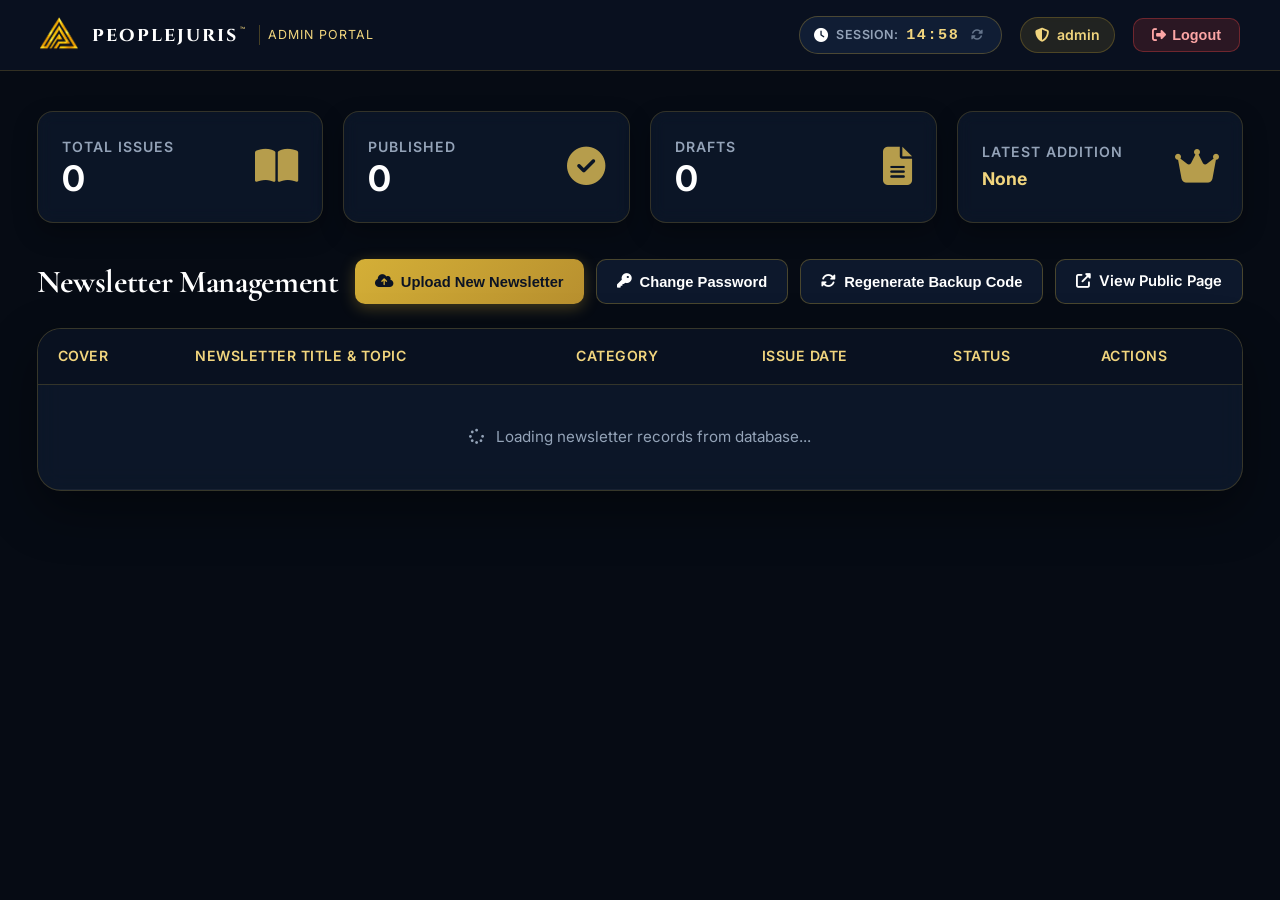
==== commit 628780f3: "fix: add cloud hosting configuration and resilient api error handling" ====
--- a/admin-dashboard.html
+++ b/admin-dashboard.html
@@ -955,9 +955,17 @@
     <script>
         let allNewsletters = [];
 
-        const apiBase = (window.location.protocol === 'file:' || (window.location.port !== '8000' && window.location.port !== ''))
-            ? 'http://localhost:8000'
-            : '';
+        let customBackend = (localStorage.getItem('pj_backend_url') || '').trim();
+        if (customBackend.endsWith('/')) customBackend = customBackend.slice(0, -1);
+
+        let apiBase = '';
+        if (customBackend) {
+            apiBase = customBackend;
+        } else if (window.location.protocol === 'file:') {
+            apiBase = 'http://localhost:8000';
+        } else if (window.location.port !== '8000' && (window.location.hostname === 'localhost' || window.location.hostname === '127.0.0.1')) {
+            apiBase = 'http://localhost:8000';
+        }
 
         function closeAllModals() {
             document.querySelectorAll('.dash-modal').forEach(m => m.classList.remove('active'));
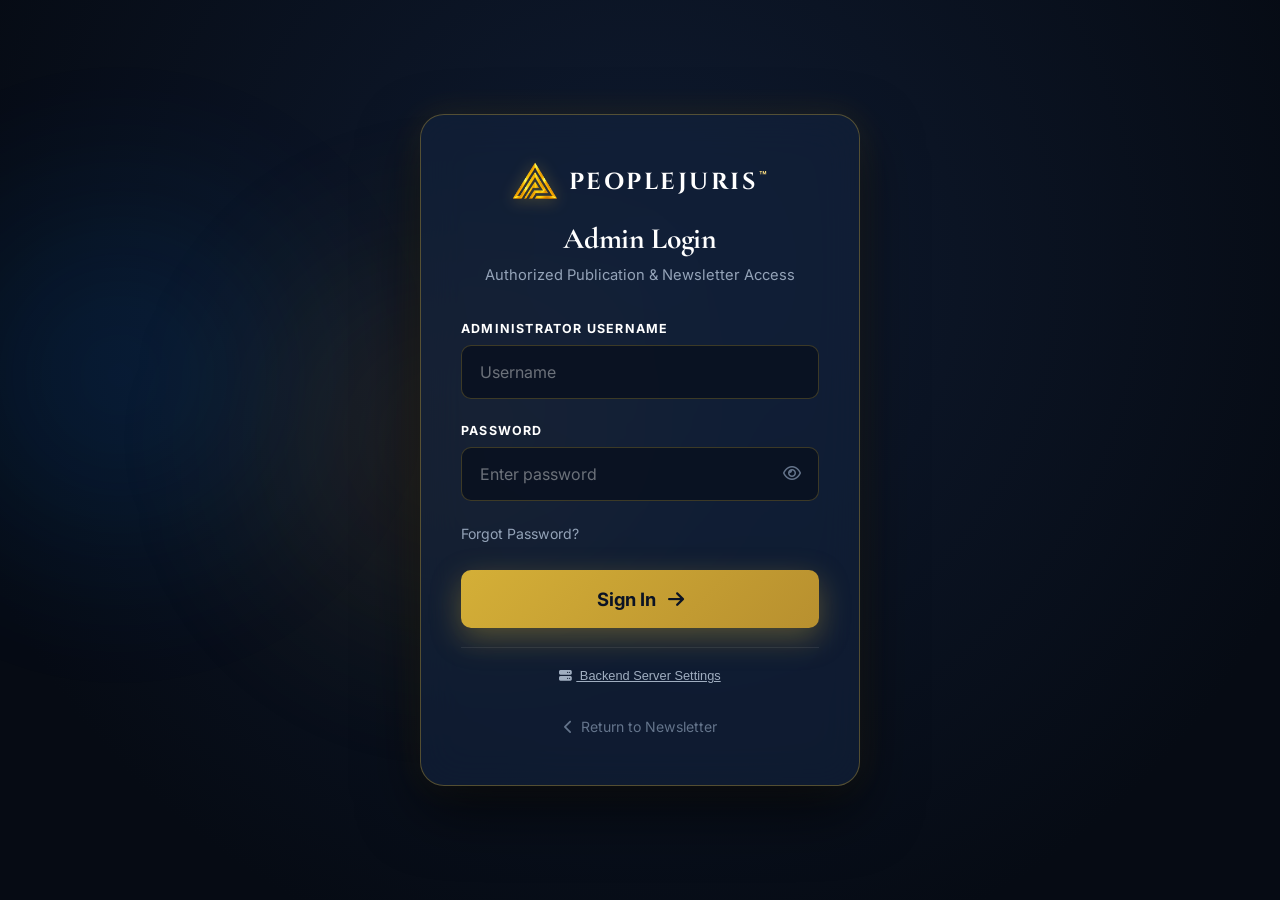
==== commit 8ff8995b: "Require fresh login when opening admin dashboard" ====
--- a/admin-dashboard.html
+++ b/admin-dashboard.html
@@ -1245,6 +1245,18 @@
         }
 
         document.addEventListener('DOMContentLoaded', function () {
+            // Require a successful login-page handoff for each dashboard entry.
+            const loginHandoff = sessionStorage.getItem('pj_dashboard_login_handoff');
+            sessionStorage.removeItem('pj_dashboard_login_handoff');
+
+            if (loginHandoff !== '1') {
+                window.location.replace(
+                    (window.location.protocol === 'file:' ? 'http://localhost:8000/' : '') +
+                    'admin-login.html?reauth=1'
+                );
+                return;
+            }
+
             verifyAuth();
             loadNewsletters();
             updateTimerDisplay();
--- a/css/style.css
+++ b/css/style.css
@@ -170,17 +170,18 @@
   backdrop-filter: var(--pj-glass-blur);
   -webkit-backdrop-filter: var(--pj-glass-blur);
   border-bottom: 1px solid rgba(212, 175, 55, 0.15);
-  padding: 16px 48px;
+  padding: 14px clamp(18px, 3.2vw, 48px);
   display: flex;
   justify-content: space-between;
   align-items: center;
+  gap: clamp(12px, 1.8vw, 28px);
   transition: transform var(--pj-transition-normal), background var(--pj-transition-normal), box-shadow var(--pj-transition-normal);
   box-shadow: 0 10px 30px rgba(0, 0, 0, 0.4);
 }
 
 nav.nav-scrolled {
   background: rgba(8, 14, 26, 0.96);
-  padding: 12px 48px;
+  padding: 10px clamp(18px, 3.2vw, 48px);
   box-shadow: 0 12px 35px rgba(0, 0, 0, 0.6);
   border-bottom-color: rgba(212, 175, 55, 0.25);
 }
@@ -192,17 +193,21 @@
 .logo {
   display: flex;
   align-items: center;
-  gap: 14px;
+  gap: clamp(10px, 1.2vw, 14px);
   text-decoration: none;
   z-index: 1001;
+  flex-shrink: 0;
+  white-space: nowrap;
+  min-width: max-content;
 }
 
 .logo img {
-  width: 44px;
-  height: 44px;
+  width: clamp(36px, 2.8vw, 44px);
+  height: clamp(36px, 2.8vw, 44px);
   object-fit: contain;
   filter: drop-shadow(0 2px 8px rgba(212, 175, 55, 0.35));
   transition: transform var(--pj-transition-fast);
+  flex-shrink: 0;
 }
 
 .logo:hover img {
@@ -211,14 +216,17 @@
 
 .logo span {
   font-family: var(--pj-font-brand);
-  font-size: 1.45rem;
+  font-size: clamp(1.15rem, 1.45vw, 1.45rem);
   font-weight: 700;
-  letter-spacing: 2.5px;
+  letter-spacing: clamp(1.4px, 0.18vw, 2.5px);
   text-transform: uppercase;
   color: #ffffff;
   background: linear-gradient(135deg, #ffffff 60%, var(--pj-gold-300));
   -webkit-background-clip: text;
   -webkit-text-fill-color: transparent;
+  white-space: nowrap;
+  display: inline-flex;
+  align-items: baseline;
 }
 
 .logo .tm-mark {
@@ -233,23 +241,30 @@
   -webkit-text-fill-color: var(--pj-gold-300);
   letter-spacing: 0;
   display: inline-block;
+  white-space: nowrap;
 }
 
 nav ul {
   display: flex;
   align-items: center;
-  gap: 32px;
+  gap: clamp(10px, 1.5vw, 32px);
   list-style: none;
+  flex-shrink: 1;
+}
+
+nav ul li {
+  flex-shrink: 0;
 }
 
 nav ul li a {
   font-family: var(--pj-font-body);
-  font-size: 0.95rem;
+  font-size: clamp(0.82rem, 0.95vw, 0.95rem);
   font-weight: 500;
   color: var(--pj-text-secondary);
   position: relative;
-  padding: 8px 4px;
+  padding: 8px clamp(3px, 0.4vw, 6px);
   letter-spacing: 0.3px;
+  white-space: nowrap;
   transition: color var(--pj-transition-fast);
 }
 
@@ -287,12 +302,14 @@
   background: linear-gradient(135deg, var(--pj-gold-500), var(--pj-gold-600));
   color: #0b1324 !important;
   font-family: var(--pj-font-body);
-  font-size: 0.9rem !important;
+  font-size: clamp(0.8rem, 0.9vw, 0.9rem) !important;
   font-weight: 700 !important;
-  padding: 10px 22px !important;
+  padding: clamp(8px, 0.8vw, 10px) clamp(14px, 1.4vw, 22px) !important;
   border-radius: var(--pj-radius-pill);
   box-shadow: 0 4px 15px rgba(212, 175, 55, 0.3);
   transition: transform var(--pj-transition-fast), box-shadow var(--pj-transition-fast) !important;
+  white-space: nowrap;
+  flex-shrink: 0;
 }
 
 .nav-cta::after {
@@ -395,7 +412,7 @@
 .bg-grid-overlay {
   position: absolute;
   inset: 0;
-  background-image: 
+  background-image:
     linear-gradient(rgba(212, 175, 55, 0.03) 1px, transparent 1px),
     linear-gradient(90deg, rgba(212, 175, 55, 0.03) 1px, transparent 1px);
   background-size: 80px 80px;
@@ -416,7 +433,7 @@
   align-items: center;
   justify-content: center;
   padding: 140px 48px 80px;
-  background: 
+  background:
     radial-gradient(circle at 50% 30%, rgba(19, 34, 61, 0.6) 0%, rgba(6, 11, 20, 0.98) 75%),
     var(--pj-navy-950);
   overflow: hidden;
@@ -512,7 +529,7 @@
   border-radius: var(--pj-radius-xl);
   background: #070d18;
   border: 1px solid rgba(212, 175, 55, 0.4);
-  box-shadow: 
+  box-shadow:
     0 25px 60px rgba(0, 0, 0, 0.7),
     0 0 50px rgba(212, 175, 55, 0.22),
     inset 0 1px 2px rgba(255, 255, 255, 0.18);
@@ -702,7 +719,7 @@
    -------------------------------------------------------------------------- */
 .about {
   position: relative;
-  background: 
+  background:
     linear-gradient(180deg, var(--pj-navy-950) 0%, #0d1629 100%);
   padding: 120px 48px;
   border-top: 1px solid rgba(212, 175, 55, 0.15);
@@ -827,7 +844,7 @@
    -------------------------------------------------------------------------- */
 .about-values {
   position: relative;
-  background: 
+  background:
     radial-gradient(circle at 80% 20%, rgba(212, 175, 55, 0.08) 0%, transparent 60%),
     radial-gradient(circle at 20% 80%, rgba(0, 132, 255, 0.08) 0%, transparent 60%),
     #080e1a;
@@ -1025,7 +1042,7 @@
    -------------------------------------------------------------------------- */
 .practice-hero {
   position: relative;
-  background: 
+  background:
     linear-gradient(rgba(6, 11, 20, 0.85), rgba(6, 11, 20, 0.94)),
     url("../images/careerback.jpg");
   background-size: cover;
@@ -1050,7 +1067,7 @@
 
 .legal-services {
   position: relative;
-  background: 
+  background:
     radial-gradient(circle at 50% 15%, rgba(13, 22, 41, 0.75) 0%, rgba(6, 11, 20, 0.94) 75%),
     #060b14 !important;
   padding: 100px 48px;
@@ -1166,47 +1183,367 @@
   gap: 12px;
 }
 
-/* Why Choose PeopleJuris Grid */
+/* ==========================================================================
+   WHY CHOOSE PEOPLEJURIS — MODERN INTERACTIVE INSTITUTIONAL SHOWCASE
+   ========================================================================== */
 .why {
-  background: rgba(6, 11, 20, 0.9) !important;
-  padding: 100px 48px;
+  position: relative;
+  background: radial-gradient(circle at 50% 0%, rgba(17, 28, 51, 0.7) 0%, rgba(6, 11, 20, 0.96) 75%) !important;
+  padding: 100px 32px 110px;
+  border-top: 1px solid rgba(212, 175, 55, 0.16);
+  border-bottom: 1px solid rgba(212, 175, 55, 0.12);
+  overflow: hidden;
+  z-index: 10;
+}
+
+.why-inner {
+  max-width: 1240px;
+  margin: 0 auto;
+  position: relative;
+  z-index: 2;
+}
+
+.why-header-wrap {
   text-align: center;
-  border-top: 1px solid rgba(212, 175, 55, 0.12);
-}
-
-.why h2 {
-  font-size: 2.8rem;
-  color: #ffffff;
-  margin-bottom: 50px;
+  max-width: 820px;
+  margin: 0 auto 55px;
+}
+
+.why-header-wrap h2 {
+  font-family: var(--pj-font-brand);
+  font-size: clamp(2.2rem, 3.4vw, 3.1rem);
+  font-weight: 700;
+  color: #ffffff;
+  margin: 16px 0 14px;
+  letter-spacing: -0.5px;
+  text-shadow: 0 4px 18px rgba(0, 0, 0, 0.7);
+}
+
+.why-subtext {
+  font-family: var(--pj-font-body);
+  font-size: 1.02rem;
+  color: var(--pj-text-secondary);
+  line-height: 1.65;
+  margin: 0;
 }
 
 .why-grid {
-  max-width: 1200px;
-  margin: 0 auto;
   display: grid;
   grid-template-columns: repeat(4, 1fr);
-  gap: 24px;
-}
-
-.why-grid > div {
-  background: rgba(19, 34, 61, 0.5);
-  border: 1px solid rgba(212, 175, 55, 0.22);
-  border-radius: var(--pj-radius-lg);
-  padding: 30px 20px;
-  color: #ffffff;
+  gap: 22px;
+  margin-bottom: 45px;
+}
+
+/* Advantage Card */
+.why-card {
+  position: relative;
+  background: linear-gradient(145deg, rgba(16, 26, 46, 0.82) 0%, rgba(9, 15, 27, 0.92) 100%);
+  border: 1px solid rgba(212, 175, 55, 0.24);
+  border-radius: var(--pj-radius-xl);
+  padding: 26px 22px 22px;
+  display: flex;
+  flex-direction: column;
+  overflow: hidden;
+  box-shadow: 0 12px 32px rgba(0, 0, 0, 0.45), inset 0 1px 0 rgba(255, 255, 255, 0.08);
+  transition: transform 0.3s cubic-bezier(0.16, 1, 0.3, 1),
+              border-color 0.3s ease,
+              box-shadow 0.3s ease,
+              background 0.3s ease;
+  cursor: default;
+}
+
+.why-card-laser {
+  position: absolute;
+  top: 0;
+  left: 0;
+  width: 45px;
+  height: 2px;
+  background: linear-gradient(90deg, var(--pj-gold-400), #38bdf8);
+  transition: width 0.4s cubic-bezier(0.16, 1, 0.3, 1), opacity 0.3s ease;
+  opacity: 0.85;
+}
+
+.why-card:hover {
+  transform: translateY(-6px);
+  border-color: #38bdf8;
+  background: linear-gradient(145deg, rgba(22, 36, 64, 0.92) 0%, rgba(12, 21, 38, 0.97) 100%);
+  box-shadow:
+    0 18px 45px rgba(0, 0, 0, 0.6),
+    0 0 25px rgba(56, 189, 248, 0.22),
+    inset 0 0 15px rgba(212, 175, 55, 0.08);
+}
+
+.why-card:hover .why-card-laser {
+  width: 100%;
+  opacity: 1;
+}
+
+.why-card-top {
+  display: flex;
+  justify-content: space-between;
+  align-items: center;
+  margin-bottom: 16px;
+}
+
+.why-card-metric {
+  display: inline-flex;
+  align-items: baseline;
+  gap: 5px;
+}
+
+.metric-num {
+  font-family: var(--pj-font-brand);
+  font-size: 1.65rem;
+  font-weight: 700;
+  color: #ffffff;
+  line-height: 1;
+  letter-spacing: -0.5px;
+}
+
+.metric-plus {
+  color: var(--pj-gold-300);
   font-size: 1.15rem;
+  font-weight: 800;
+  margin-left: 1px;
+}
+
+.metric-unit {
+  font-family: var(--pj-font-body);
+  font-size: 0.68rem;
+  font-weight: 800;
+  color: var(--pj-text-muted);
+  letter-spacing: 1.2px;
+  text-transform: uppercase;
+}
+
+.why-card-icon {
+  width: 42px;
+  height: 42px;
+  border-radius: 12px;
+  display: flex;
+  align-items: center;
+  justify-content: center;
+  font-size: 1.05rem;
+  flex-shrink: 0;
+  box-shadow: 0 4px 14px rgba(0, 0, 0, 0.4), inset 0 1px 0 rgba(255, 255, 255, 0.12);
+  transition: transform 0.3s ease, box-shadow 0.3s ease;
+}
+
+.icon-gold {
+  background: rgba(212, 175, 55, 0.12);
+  border: 1px solid rgba(212, 175, 55, 0.35);
+  color: var(--pj-gold-400);
+}
+
+.icon-cyan {
+  background: rgba(56, 189, 248, 0.12);
+  border: 1px solid rgba(56, 189, 248, 0.35);
+  color: #38bdf8;
+}
+
+.icon-amber {
+  background: rgba(245, 158, 11, 0.12);
+  border: 1px solid rgba(245, 158, 11, 0.35);
+  color: #fbbf24;
+}
+
+.icon-emerald {
+  background: rgba(16, 185, 129, 0.12);
+  border: 1px solid rgba(16, 185, 129, 0.35);
+  color: #34d399;
+}
+
+.why-card:hover .why-card-icon {
+  transform: scale(1.08) rotate(4deg);
+  box-shadow: 0 0 16px rgba(56, 189, 248, 0.35);
+}
+
+.why-card h3 {
+  font-family: var(--pj-font-body);
+  font-size: 1.05rem;
+  font-weight: 700;
+  color: #ffffff;
+  margin: 0 0 8px 0;
+  line-height: 1.35;
+  letter-spacing: 0.2px;
+}
+
+.why-card p {
+  font-family: var(--pj-font-body);
+  font-size: 0.84rem;
+  color: var(--pj-text-secondary);
+  line-height: 1.55;
+  margin: 0 0 16px 0;
+  flex: 1;
+}
+
+.why-card-tags {
+  display: flex;
+  flex-wrap: wrap;
+  gap: 6px;
+  margin-bottom: 16px;
+}
+
+.adv-tag {
+  display: inline-flex;
+  align-items: center;
+  gap: 5px;
+  font-family: var(--pj-font-body);
+  font-size: 0.72rem;
   font-weight: 600;
-  display: flex;
-  align-items: center;
-  justify-content: center;
-  gap: 10px;
-  box-shadow: 0 10px 25px rgba(0, 0, 0, 0.3);
-  transition: transform var(--pj-transition-fast), border-color var(--pj-transition-fast);
-}
-
-.why-grid > div:hover {
-  transform: translateY(-4px);
-  border-color: var(--pj-gold-400);
+  color: var(--pj-text-muted);
+  background: rgba(10, 18, 34, 0.85);
+  border: 1px solid rgba(212, 175, 55, 0.16);
+  padding: 4px 8px;
+  border-radius: var(--pj-radius-pill);
+}
+
+.adv-tag i {
+  color: var(--pj-gold-400);
+  font-size: 0.65rem;
+}
+
+.why-card-footer {
+  display: flex;
+  align-items: center;
+  justify-content: space-between;
+  padding-top: 12px;
+  border-top: 1px solid rgba(212, 175, 55, 0.14);
+}
+
+.why-status {
+  display: inline-flex;
+  align-items: center;
+  gap: 6px;
+  font-family: var(--pj-font-body);
+  font-size: 0.74rem;
+  font-weight: 600;
+  color: var(--pj-text-muted);
+  letter-spacing: 0.3px;
+}
+
+.why-arrow {
+  color: var(--pj-text-muted);
+  font-size: 0.8rem;
+  transition: transform var(--pj-transition-fast), color var(--pj-transition-fast);
+}
+
+.why-card:hover .why-arrow {
+  transform: translateX(4px);
+  color: #38bdf8;
+}
+
+/* Interactive Consultation Action Deck */
+.why-cta-banner {
+  display: flex;
+  align-items: center;
+  justify-content: space-between;
+  gap: 28px;
+  background: linear-gradient(135deg, rgba(20, 32, 57, 0.8) 0%, rgba(10, 16, 29, 0.92) 100%);
+  border: 1px solid rgba(212, 175, 55, 0.3);
+  border-radius: var(--pj-radius-xl);
+  padding: 28px 34px;
+  box-shadow: 0 14px 35px rgba(0, 0, 0, 0.5), inset 0 1px 0 rgba(255, 255, 255, 0.1);
+  position: relative;
+  overflow: hidden;
+}
+
+.why-cta-banner::before {
+  content: "";
+  position: absolute;
+  top: 0;
+  left: 0;
+  right: 0;
+  height: 1px;
+  background: linear-gradient(90deg, transparent, rgba(212, 175, 55, 0.45), rgba(56, 189, 248, 0.45), transparent);
+}
+
+.why-cta-content {
+  flex: 1;
+}
+
+.why-cta-badge {
+  display: inline-flex;
+  align-items: center;
+  gap: 7px;
+  background: rgba(10, 18, 34, 0.75);
+  border: 1px solid rgba(212, 175, 55, 0.25);
+  padding: 4px 10px;
+  border-radius: var(--pj-radius-pill);
+  font-family: var(--pj-font-body);
+  font-size: 0.68rem;
+  font-weight: 700;
+  letter-spacing: 1px;
+  color: var(--pj-gold-300);
+  margin-bottom: 10px;
+}
+
+.why-cta-badge i {
+  color: #38bdf8;
+  font-size: 0.72rem;
+}
+
+.why-cta-content h3 {
+  font-family: var(--pj-font-brand);
+  font-size: clamp(1.2rem, 1.8vw, 1.55rem);
+  color: #ffffff;
+  margin: 0 0 6px 0;
+  letter-spacing: -0.3px;
+}
+
+.why-cta-content p {
+  font-family: var(--pj-font-body);
+  font-size: 0.88rem;
+  color: var(--pj-text-secondary);
+  margin: 0;
+  line-height: 1.5;
+}
+
+.why-cta-actions {
+  display: flex;
+  align-items: center;
+  gap: 14px;
+  flex-shrink: 0;
+}
+
+.why-cta-btn {
+  display: inline-flex;
+  align-items: center;
+  gap: 9px;
+  padding: 12px 22px;
+  border-radius: var(--pj-radius-pill);
+  font-family: var(--pj-font-body);
+  font-size: 0.88rem;
+  font-weight: 700;
+  text-decoration: none;
+  transition: all var(--pj-transition-fast);
+  white-space: nowrap;
+}
+
+.btn-cta-primary {
+  background: linear-gradient(135deg, var(--pj-gold-400), var(--pj-gold-500));
+  color: var(--pj-navy-950);
+  box-shadow: 0 4px 16px rgba(212, 175, 55, 0.35);
+}
+
+.btn-cta-primary:hover {
+  transform: translateY(-2px);
+  box-shadow: 0 8px 24px rgba(212, 175, 55, 0.5);
+  filter: brightness(1.08);
+}
+
+.btn-cta-secondary {
+  background: rgba(10, 18, 34, 0.8);
+  border: 1px solid rgba(212, 175, 55, 0.32);
+  color: var(--pj-gold-300);
+}
+
+.btn-cta-secondary:hover {
+  transform: translateY(-2px);
+  background: rgba(19, 34, 61, 0.9);
+  border-color: #38bdf8;
+  color: #ffffff;
+  box-shadow: 0 0 16px rgba(56, 189, 248, 0.25);
 }
 
 /* --------------------------------------------------------------------------
@@ -1288,7 +1625,7 @@
 /* Consultation Form Pages (free-consultation.html & paid-consultation.html) */
 .form-hero {
   position: relative;
-  background: 
+  background:
     linear-gradient(rgba(6, 11, 20, 0.85), rgba(6, 11, 20, 0.95)),
     url("../images/careerback.jpg");
   background-size: cover;
@@ -1424,7 +1761,7 @@
 
 /* Preserve sleek dark input styling during browser autofill */
 input:-webkit-autofill,
-input:-webkit-autofill:hover, 
+input:-webkit-autofill:hover,
 input:-webkit-autofill:focus,
 input:-webkit-autofill:active {
   -webkit-box-shadow: 0 0 0 1000px #0a1120 inset !important;
@@ -1556,7 +1893,7 @@
    -------------------------------------------------------------------------- */
 .career-hero {
   position: relative;
-  background: 
+  background:
     linear-gradient(rgba(6, 11, 20, 0.85), rgba(6, 11, 20, 0.95)),
     url("../images/careerback.jpg");
   background-size: cover;
@@ -1838,14 +2175,23 @@
 }
 
 .page-btn {
+  display: inline-flex;
+  align-items: center;
+  justify-content: center;
+  min-width: 130px;
+  height: 42px;
   background: rgba(19, 34, 61, 0.5);
   border: 1px solid rgba(212, 175, 55, 0.25);
   color: #ffffff;
   font-family: var(--pj-font-body);
-  font-size: 0.95rem;
-  padding: 10px 20px;
+  font-size: 0.92rem;
+  font-weight: 500;
+  padding: 10px 22px;
   border-radius: var(--pj-radius-pill);
   cursor: pointer;
+  white-space: nowrap;
+  box-sizing: border-box;
+  text-align: center;
   transition: all var(--pj-transition-fast);
 }
 
@@ -1855,8 +2201,8 @@
 }
 
 .page-number {
-  width: 40px;
-  height: 40px;
+  width: 42px;
+  height: 42px;
   display: inline-flex;
   align-items: center;
   justify-content: center;
@@ -1866,7 +2212,9 @@
   color: #ffffff;
   cursor: pointer;
   font-weight: 600;
+  font-size: 0.95rem;
   transition: all var(--pj-transition-fast);
+  box-sizing: border-box;
 }
 
 .page-number.active, .page-number:hover {
@@ -1940,139 +2288,1332 @@
   box-shadow: 0 14px 35px rgba(212, 175, 55, 0.5);
 }
 
-/* --------------------------------------------------------------------------
-   14. CONTACT SECTION & DIRECT ENQUIRY FORM
-   -------------------------------------------------------------------------- */
-.contact {
-  position: relative;
-  background: 
-    radial-gradient(circle at 10% 20%, rgba(0, 132, 255, 0.08) 0%, transparent 60%),
-    radial-gradient(circle at 90% 80%, rgba(212, 175, 55, 0.08) 0%, transparent 60%),
-    var(--pj-navy-950);
-  padding: 120px 48px;
-  border-top: 1px solid rgba(212, 175, 55, 0.15);
-}
-
-.contact-inner {
-  max-width: 1280px;
+/* ==========================================================================
+   ADVANCED-TECH UNIFIED SHOWCASE (WHY CHOOSE & LEGAL INTELLIGENCE FEED)
+   ========================================================================== */
+.newsletter-showcase-section {
+  position: relative;
+  z-index: 10;
+  padding: 100px clamp(20px, 4vw, 64px);
+  background:
+    radial-gradient(circle at 15% 25%, rgba(212, 175, 55, 0.08) 0%, transparent 55%),
+    radial-gradient(circle at 85% 75%, rgba(14, 165, 233, 0.08) 0%, transparent 60%),
+    radial-gradient(circle at 50% 50%, rgba(6, 11, 20, 0.6) 0%, rgba(4, 8, 16, 0.98) 100%);
+  border-top: 1px solid rgba(212, 175, 55, 0.16);
+  overflow: hidden;
+}
+
+/* Background Ambient Orbs */
+.tech-glow-orb {
+  position: absolute;
+  border-radius: 50%;
+  filter: blur(80px);
+  pointer-events: none;
+  z-index: 0;
+  opacity: 0.6;
+}
+
+.tech-glow-orb.orb-gold {
+  width: 420px;
+  height: 420px;
+  background: radial-gradient(circle, rgba(212, 175, 55, 0.14) 0%, transparent 70%);
+  top: 10%;
+  left: 5%;
+}
+
+.tech-glow-orb.orb-cyan {
+  width: 400px;
+  height: 400px;
+  background: radial-gradient(circle, rgba(56, 189, 248, 0.12) 0%, transparent 70%);
+  bottom: 10%;
+  right: 5%;
+}
+
+/* Master Cyber-Glass Card */
+.newsletter-unified-card {
+  position: relative;
+  z-index: 2;
+  max-width: 1240px;
   margin: 0 auto;
-}
-
-.contact h2 {
-  font-size: 3rem;
-  color: #ffffff;
-  text-align: center;
+  background: linear-gradient(145deg, rgba(14, 22, 40, 0.88) 0%, rgba(7, 12, 24, 0.94) 100%);
+  backdrop-filter: blur(28px);
+  -webkit-backdrop-filter: blur(28px);
+  border: 1px solid rgba(212, 175, 55, 0.32);
+  border-radius: 28px;
+  padding: clamp(38px, 4.5vw, 60px);
+  box-shadow:
+    0 30px 90px rgba(0, 0, 0, 0.75),
+    0 0 60px rgba(212, 175, 55, 0.09),
+    inset 0 1px 0 rgba(255, 255, 255, 0.1),
+    inset 0 0 30px rgba(212, 175, 55, 0.03);
+  display: grid;
+  grid-template-columns: 1.15fr auto 1fr;
+  align-items: stretch;
+  gap: clamp(28px, 3.5vw, 50px);
+}
+
+/* Top Holographic Laser Accent Beam */
+.tech-card-beam {
+  position: absolute;
+  top: 0;
+  left: 0;
+  right: 0;
+  height: 2px;
+  background: linear-gradient(90deg, transparent 0%, rgba(212, 175, 55, 0.3) 15%, var(--pj-gold-400) 45%, #38bdf8 80%, transparent 100%);
+  border-radius: 28px 28px 0 0;
+}
+
+.showcase-why-col,
+.showcase-form-col {
+  display: flex;
+  flex-direction: column;
+  justify-content: center;
+}
+
+/* Tech Status HUD Badges with Pulsing LEDs */
+.tech-badge-hud {
+  display: inline-flex;
+  align-items: center;
+  gap: 10px;
+  background: rgba(10, 18, 34, 0.85);
+  border: 1px solid rgba(212, 175, 55, 0.28);
+  padding: 6px 14px 6px 10px;
+  border-radius: var(--pj-radius-pill);
+  width: fit-content;
+  margin-bottom: 16px;
+  box-shadow: 0 4px 15px rgba(0, 0, 0, 0.4), inset 0 1px 0 rgba(255, 255, 255, 0.08);
+}
+
+.tech-led {
+  width: 8px;
+  height: 8px;
+  border-radius: 50%;
+  display: inline-block;
+  flex-shrink: 0;
+}
+
+.tech-led.gold-led {
+  background: #f1d57e;
+  box-shadow: 0 0 10px #f1d57e, 0 0 4px #d4af37;
+  animation: techPulseGold 2.2s infinite ease-in-out;
+}
+
+.tech-led.cyan-led {
+  background: #38bdf8;
+  box-shadow: 0 0 10px #38bdf8, 0 0 4px #0ea5e9;
+  animation: techPulseCyan 2.2s infinite ease-in-out;
+}
+
+@keyframes techPulseGold {
+  0%, 100% { opacity: 1; transform: scale(1); box-shadow: 0 0 10px #f1d57e, 0 0 4px #d4af37; }
+  50% { opacity: 0.35; transform: scale(0.85); box-shadow: 0 0 3px #d4af37; }
+}
+
+@keyframes techPulseCyan {
+  0%, 100% { opacity: 1; transform: scale(1); box-shadow: 0 0 10px #38bdf8, 0 0 4px #0ea5e9; }
+  50% { opacity: 0.35; transform: scale(0.85); box-shadow: 0 0 3px #0ea5e9; }
+}
+
+.tech-badge-hud .hud-text {
+  font-family: var(--pj-font-body);
+  font-size: 0.74rem;
+  font-weight: 700;
+  letter-spacing: 1.8px;
+  text-transform: uppercase;
+  color: var(--pj-gold-300);
+}
+
+.tech-badge-hud .hud-code {
+  font-family: var(--pj-font-body);
+  font-size: 0.68rem;
+  font-weight: 600;
+  color: #38bdf8;
+  background: rgba(56, 189, 248, 0.12);
+  border: 1px solid rgba(56, 189, 248, 0.25);
+  padding: 1px 6px;
+  border-radius: 4px;
+  letter-spacing: 0.8px;
+}
+
+/* Metallic Tech Titles */
+.tech-headline {
+  font-family: var(--pj-font-brand);
+  font-size: clamp(1.9rem, 2.5vw, 2.45rem);
+  font-weight: 700;
+  line-height: 1.25;
+  margin-bottom: 12px;
+  letter-spacing: 0.5px;
+}
+
+.tech-headline.gold-shimmer {
+  background: linear-gradient(135deg, #ffffff 40%, var(--pj-gold-300) 80%, #d4af37 100%);
+  -webkit-background-clip: text;
+  -webkit-text-fill-color: transparent;
+}
+
+.tech-headline.cyan-shimmer {
+  background: linear-gradient(135deg, #ffffff 45%, #bae6fd 80%, #38bdf8 100%);
+  -webkit-background-clip: text;
+  -webkit-text-fill-color: transparent;
+}
+
+.tech-lead-text {
+  color: var(--pj-text-secondary);
+  font-family: var(--pj-font-body);
+  font-size: 0.98rem;
+  line-height: 1.7;
+  margin-bottom: 24px;
+}
+
+/* ==========================================================================
+   FUTURISTIC TELEMETRY GRID (WHY CHOOSE PEOPLEJURIS)
+   ========================================================================== */
+.tech-telemetry-grid {
+  display: grid;
+  grid-template-columns: repeat(2, 1fr);
+  gap: 14px;
+}
+
+.telemetry-card {
+  position: relative;
+  background: rgba(17, 27, 49, 0.65);
+  border: 1px solid rgba(212, 175, 55, 0.22);
+  border-radius: var(--pj-radius-lg);
+  padding: 18px 16px;
+  overflow: hidden;
+  transition: transform var(--pj-transition-fast), border-color var(--pj-transition-fast), box-shadow var(--pj-transition-fast), background var(--pj-transition-fast);
+}
+
+.telemetry-card .card-glow-bar {
+  position: absolute;
+  top: 0;
+  left: 0;
+  width: 32px;
+  height: 2px;
+  background: linear-gradient(90deg, var(--pj-gold-400), transparent);
+  transition: width 0.35s cubic-bezier(0.16, 1, 0.3, 1), background 0.35s ease;
+}
+
+.telemetry-card:hover {
+  transform: translateY(-3px);
+  border-color: var(--pj-gold-400);
+  background: rgba(21, 35, 63, 0.85);
+  box-shadow: 0 12px 30px rgba(0, 0, 0, 0.5), 0 0 20px rgba(212, 175, 55, 0.15);
+}
+
+.telemetry-card:hover .card-glow-bar {
+  width: 100%;
+  background: linear-gradient(90deg, var(--pj-gold-400), #38bdf8);
+}
+
+.telemetry-top {
+  display: flex;
+  justify-content: space-between;
+  align-items: center;
   margin-bottom: 8px;
 }
 
-.contact-title {
-  font-size: 1.25rem;
+.telemetry-stat {
+  font-family: var(--pj-font-brand);
+  font-size: 1.75rem;
+  font-weight: 700;
+  color: #ffffff;
+  line-height: 1;
+  letter-spacing: -0.5px;
+}
+
+.telemetry-stat .stat-accent {
   color: var(--pj-gold-300);
-  text-align: center;
-  margin-bottom: 60px;
+  font-size: 1.15rem;
+  font-weight: 800;
+  margin-left: 2px;
+  vertical-align: super;
+}
+
+.telemetry-icon {
+  width: 36px;
+  height: 36px;
+  border-radius: 10px;
+  background: rgba(212, 175, 55, 0.12);
+  border: 1px solid rgba(212, 175, 55, 0.28);
+  color: var(--pj-gold-400);
+  display: flex;
+  align-items: center;
+  justify-content: center;
+  font-size: 0.95rem;
+  box-shadow: inset 0 1px 0 rgba(255, 255, 255, 0.1);
+  transition: transform var(--pj-transition-fast), color var(--pj-transition-fast), border-color var(--pj-transition-fast);
+}
+
+.telemetry-card:hover .telemetry-icon {
+  transform: scale(1.08) rotate(3deg);
+  color: #ffffff;
+  border-color: var(--pj-gold-300);
+  background: rgba(212, 175, 55, 0.25);
+}
+
+.telemetry-card h4 {
+  font-family: var(--pj-font-body);
+  font-size: 0.92rem;
+  font-weight: 700;
+  color: #ffffff;
+  margin: 0 0 4px 0;
+  line-height: 1.35;
+}
+
+.telemetry-card p {
+  font-family: var(--pj-font-body);
+  font-size: 0.79rem;
+  color: var(--pj-text-muted);
+  line-height: 1.45;
+  margin: 0;
+}
+
+/* ==========================================================================
+   INTERACTIVE CENTER TECH BEACON DIVIDER
+   ========================================================================== */
+.tech-divider-wrap {
+  display: flex;
+  flex-direction: column;
+  align-items: center;
+  justify-content: center;
+  position: relative;
+  width: 24px;
+}
+
+.tech-divider-line {
+  flex: 1;
+  width: 1px;
+  background: linear-gradient(180deg, transparent, rgba(212, 175, 55, 0.35) 20%, rgba(212, 175, 55, 0.35) 80%, transparent);
+}
+
+.tech-divider-beacon {
+  width: 28px;
+  height: 28px;
+  border-radius: 50%;
+  background: rgba(14, 22, 40, 0.95);
+  border: 1px solid var(--pj-gold-400);
+  color: var(--pj-gold-400);
+  display: flex;
+  align-items: center;
+  justify-content: center;
+  font-size: 0.75rem;
+  box-shadow: 0 0 15px rgba(212, 175, 55, 0.4), inset 0 0 6px rgba(212, 175, 55, 0.3);
+  margin: 12px 0;
+  animation: beaconGlow 3s infinite ease-in-out;
+}
+
+@keyframes beaconGlow {
+  0%, 100% { box-shadow: 0 0 15px rgba(212, 175, 55, 0.4), inset 0 0 6px rgba(212, 175, 55, 0.3); }
+  50% { box-shadow: 0 0 25px rgba(56, 189, 248, 0.5), 0 0 6px #38bdf8; border-color: #38bdf8; color: #38bdf8; }
+}
+
+/* ==========================================================================
+   ADVANCED COMMAND CONSOLE (NEWSLETTER SUBCRIPTION FORM)
+   ========================================================================== */
+.tech-subscribe-form {
+  display: flex;
+  flex-direction: column;
+  gap: 16px;
+}
+
+.tech-input-group {
+  display: flex;
+  flex-direction: column;
+  gap: 8px;
+  text-align: left;
+}
+
+.input-meta-bar {
+  display: flex;
+  justify-content: space-between;
+  align-items: center;
+}
+
+.input-meta-bar label {
+  color: #ffffff;
+  font-family: var(--pj-font-body);
+  font-size: 0.76rem;
+  font-weight: 700;
+  letter-spacing: 1.5px;
+  text-transform: uppercase;
+}
+
+.security-chip {
+  font-family: var(--pj-font-body);
+  font-size: 0.7rem;
+  font-weight: 700;
+  color: #38bdf8;
+  background: rgba(56, 189, 248, 0.1);
+  border: 1px solid rgba(56, 189, 248, 0.3);
+  padding: 2px 8px;
+  border-radius: 4px;
+  display: inline-flex;
+  align-items: center;
+  gap: 5px;
   letter-spacing: 0.5px;
 }
 
-.contact-wrapper {
-  display: grid;
-  grid-template-columns: 0.95fr 1.05fr;
-  gap: 50px;
-}
-
-.contact-info {
-  background: rgba(19, 34, 61, 0.45);
-  border: 1px solid rgba(212, 175, 55, 0.22);
-  border-radius: var(--pj-radius-xl);
-  padding: 44px;
-  backdrop-filter: blur(12px);
-  box-shadow: 0 20px 50px rgba(0, 0, 0, 0.4);
-}
-
-.contact-info h3 {
-  font-size: 2.2rem;
-  color: #ffffff;
-  margin-bottom: 24px;
-  padding-bottom: 16px;
-  border-bottom: 1px solid rgba(212, 175, 55, 0.2);
-}
-
-.contact-info p {
-  color: var(--pj-text-secondary);
-  font-size: 1.1rem;
-  line-height: 1.85;
-  margin-bottom: 24px;
-}
-
-.contact-info strong {
-  color: #ffffff;
-}
-
-.social-icons {
-  display: flex;
-  gap: 14px;
-  margin-top: 32px;
-}
-
-.social-icons a {
-  width: 46px;
-  height: 46px;
-  border-radius: 50%;
-  border: 1px solid rgba(212, 175, 55, 0.35);
-  background: rgba(10, 17, 32, 0.6);
+.tech-input-shell {
+  position: relative;
+  display: flex;
+  align-items: center;
+  background: rgba(6, 11, 20, 0.9);
+  border: 1px solid rgba(212, 175, 55, 0.32);
+  border-radius: var(--pj-radius-md);
+  box-shadow: inset 0 2px 8px rgba(0, 0, 0, 0.5);
+  transition: border-color var(--pj-transition-fast), box-shadow var(--pj-transition-fast), background var(--pj-transition-fast);
+}
+
+.tech-input-shell:focus-within {
+  border-color: #38bdf8;
+  background: rgba(8, 15, 30, 0.95);
+  box-shadow: 0 0 22px rgba(56, 189, 248, 0.28), inset 0 2px 8px rgba(0, 0, 0, 0.5);
+}
+
+.tech-prompt-icon {
+  margin-left: 16px;
   color: var(--pj-gold-400);
-  display: inline-flex;
-  align-items: center;
-  justify-content: center;
-  font-size: 1.2rem;
-  transition: all var(--pj-transition-fast);
-}
-
-.social-icons a:hover {
-  background: var(--pj-gold-500);
-  color: #0b1324;
-  border-color: var(--pj-gold-500);
-  transform: translateY(-3px);
-  box-shadow: 0 8px 20px rgba(212, 175, 55, 0.4);
-}
-
-.contact-form {
-  background: rgba(19, 34, 61, 0.55);
-  border: 1px solid rgba(212, 175, 55, 0.28);
-  border-radius: var(--pj-radius-xl);
-  padding: 44px;
-  backdrop-filter: blur(16px);
-  box-shadow: 0 20px 50px rgba(0, 0, 0, 0.45);
-}
-
-.contact-form h3 {
-  font-size: 2.2rem;
-  color: #ffffff;
-  margin-bottom: 24px;
-}
-
-.contact-form form {
-  display: flex;
-  flex-direction: column;
-  gap: 18px;
-}
-
-.contact-form button[type="submit"] {
-  padding: 16px;
-  background: linear-gradient(135deg, var(--pj-gold-500), var(--pj-gold-600));
-  color: #0b1324;
-  font-family: var(--pj-font-body);
-  font-size: 1.1rem;
-  font-weight: 700;
+  font-size: 0.9rem;
+  pointer-events: none;
+  transition: color var(--pj-transition-fast);
+}
+
+.tech-input-shell:focus-within .tech-prompt-icon {
+  color: #38bdf8;
+}
+
+.tech-input-shell input[type="email"] {
+  width: 100%;
+  padding: 15px 16px 15px 12px;
+  background: transparent;
+  border: none;
+  outline: none;
+  color: #ffffff;
+  font-family: var(--pj-font-body);
+  font-size: 0.96rem;
+  letter-spacing: 0.2px;
+  box-sizing: border-box;
+}
+
+.tech-input-shell input[type="email"]::placeholder {
+  color: var(--pj-text-muted);
+  font-size: 0.9rem;
+}
+
+/* Hyper-Modern Shimmer Button */
+.tech-cta-button {
+  position: relative;
+  width: 100%;
+  padding: 16px 24px;
+  background: linear-gradient(135deg, #f7df8c 0%, #d4af37 45%, #b38b25 100%);
+  color: #060b14;
+  font-family: var(--pj-font-body);
+  font-size: 0.98rem;
+  font-weight: 800;
+  letter-spacing: 0.8px;
+  text-transform: uppercase;
   border: none;
   border-radius: var(--pj-radius-md);
   cursor: pointer;
-  box-shadow: 0 10px 25px rgba(212, 175, 55, 0.35);
+  overflow: hidden;
+  box-shadow: 0 8px 30px rgba(212, 175, 55, 0.42), inset 0 1px 0 rgba(255, 255, 255, 0.5);
+  transition: transform var(--pj-transition-fast), box-shadow var(--pj-transition-fast), filter var(--pj-transition-fast);
+}
+
+.tech-cta-button .btn-shimmer {
+  position: absolute;
+  top: 0;
+  left: -100%;
+  width: 100%;
+  height: 100%;
+  background: linear-gradient(90deg, transparent, rgba(255, 255, 255, 0.4), transparent);
+  transition: left 0.75s ease-in-out;
+}
+
+.tech-cta-button:hover .btn-shimmer {
+  left: 100%;
+}
+
+.tech-cta-button:hover {
+  transform: translateY(-2px);
+  box-shadow: 0 14px 40px rgba(212, 175, 55, 0.6);
+  color: #000000;
+}
+
+.tech-cta-button .btn-content {
+  position: relative;
+  z-index: 2;
+  display: inline-flex;
+  align-items: center;
+  justify-content: center;
+  gap: 12px;
+}
+
+.tech-cta-button .btn-content i {
+  transition: transform var(--pj-transition-fast);
+}
+
+.tech-cta-button:hover .btn-content i {
+  transform: translateX(5px);
+}
+
+/* Intelligence Radar Chips */
+.tech-intel-tags {
+  display: flex;
+  flex-wrap: wrap;
+  gap: 8px;
+  margin-top: 2px;
+}
+
+.intel-tag {
+  background: rgba(19, 34, 61, 0.65);
+  border: 1px solid rgba(212, 175, 55, 0.2);
+  border-radius: 6px;
+  padding: 5px 10px;
+  font-family: var(--pj-font-body);
+  font-size: 0.76rem;
+  color: var(--pj-text-secondary);
+  display: inline-flex;
+  align-items: center;
+  gap: 6px;
+  transition: border-color var(--pj-transition-fast), color var(--pj-transition-fast);
+}
+
+.intel-tag i {
+  color: var(--pj-gold-400);
+  font-size: 0.7rem;
+}
+
+.intel-tag:hover {
+  border-color: #38bdf8;
+  color: #ffffff;
+}
+
+.tech-footer-note {
+  color: var(--pj-text-muted);
+  font-family: var(--pj-font-body);
+  font-size: 0.8rem;
+  display: flex;
+  align-items: center;
+  gap: 8px;
+  margin: 4px 0 0 0;
+  line-height: 1.4;
+}
+
+.tech-footer-note i {
+  color: var(--pj-gold-400);
+  font-size: 0.85rem;
+}
+
+/* --------------------------------------------------------------------------
+   14. ADVANCED-TECH CONTACT PORTAL & EXECUTIVE CHAMBER CONSOLE
+   -------------------------------------------------------------------------- */
+.contact {
+  position: relative;
+  z-index: 10;
+  padding: 110px clamp(20px, 4vw, 64px);
+  background:
+    radial-gradient(circle at 15% 30%, rgba(212, 175, 55, 0.08) 0%, transparent 60%),
+    radial-gradient(circle at 85% 70%, rgba(14, 165, 233, 0.08) 0%, transparent 60%),
+    radial-gradient(circle at 50% 50%, rgba(6, 11, 20, 0.6) 0%, rgba(4, 8, 16, 0.98) 100%);
+  border-top: 1px solid rgba(212, 175, 55, 0.16);
+  overflow: hidden;
+}
+
+.contact-inner {
+  max-width: 1240px;
+  margin: 0 auto;
+  position: relative;
+  z-index: 2;
+}
+
+/* Header Tech HUD */
+.contact-header-wrap {
+  text-align: center;
+  margin-bottom: 54px;
+}
+
+.contact-hud-tag {
+  display: inline-flex;
+  align-items: center;
+  gap: 10px;
+  background: rgba(10, 18, 34, 0.85);
+  border: 1px solid rgba(212, 175, 55, 0.3);
+  padding: 6px 16px 6px 12px;
+  border-radius: var(--pj-radius-pill);
+  margin-bottom: 18px;
+  box-shadow: 0 4px 15px rgba(0, 0, 0, 0.4), inset 0 1px 0 rgba(255, 255, 255, 0.08);
+}
+
+.contact-hud-tag .hud-led {
+  width: 8px;
+  height: 8px;
+  border-radius: 50%;
+  background: #f1d57e;
+  box-shadow: 0 0 10px #f1d57e, 0 0 4px #d4af37;
+  animation: techPulseGold 2.2s infinite ease-in-out;
+}
+
+.contact-hud-tag .hud-text {
+  font-family: var(--pj-font-body);
+  font-size: 0.74rem;
+  font-weight: 700;
+  letter-spacing: 2px;
+  text-transform: uppercase;
+  color: var(--pj-gold-300);
+}
+
+.contact-hud-tag .hud-code {
+  font-family: var(--pj-font-body);
+  font-size: 0.68rem;
+  font-weight: 600;
+  color: #38bdf8;
+  background: rgba(56, 189, 248, 0.12);
+  border: 1px solid rgba(56, 189, 248, 0.25);
+  padding: 1px 6px;
+  border-radius: 4px;
+}
+
+.contact h2 {
+  font-family: var(--pj-font-brand);
+  font-size: clamp(2.2rem, 3.2vw, 3rem);
+  font-weight: 700;
+  color: #ffffff;
+  background: linear-gradient(135deg, #ffffff 40%, var(--pj-gold-300) 80%, #d4af37 100%);
+  -webkit-background-clip: text;
+  -webkit-text-fill-color: transparent;
+  margin-bottom: 12px;
+  letter-spacing: 0.5px;
+}
+
+.contact-title {
+  font-family: var(--pj-font-body);
+  font-size: clamp(0.95rem, 1.2vw, 1.15rem);
+  color: var(--pj-text-secondary);
+  letter-spacing: 0.6px;
+  max-width: 650px;
+  margin: 0 auto;
+}
+
+/* Two-Column Grid */
+.contact-wrapper {
+  display: grid;
+  grid-template-columns: 1fr 1.12fr;
+  gap: clamp(28px, 3.5vw, 44px);
+  align-items: stretch;
+}
+
+/* Common Card Styling */
+.contact-info,
+.contact-form {
+  position: relative;
+  background: linear-gradient(145deg, rgba(14, 22, 40, 0.88) 0%, rgba(7, 12, 24, 0.94) 100%);
+  backdrop-filter: blur(24px);
+  -webkit-backdrop-filter: blur(24px);
+  border: 1px solid rgba(212, 175, 55, 0.3);
+  border-radius: 24px;
+  padding: clamp(32px, 3.8vw, 48px);
+  box-shadow:
+    0 30px 80px rgba(0, 0, 0, 0.7),
+    0 0 50px rgba(212, 175, 55, 0.08),
+    inset 0 1px 0 rgba(255, 255, 255, 0.1);
+  overflow: hidden;
+  display: flex;
+  flex-direction: column;
+}
+
+/* Holographic Top Accent Laser Beams */
+.contact-info::before {
+  content: "";
+  position: absolute;
+  top: 0;
+  left: 0;
+  right: 0;
+  height: 2px;
+  background: linear-gradient(90deg, transparent 0%, rgba(212, 175, 55, 0.2) 15%, var(--pj-gold-400) 50%, #38bdf8 85%, transparent 100%);
+}
+
+.contact-form::before {
+  content: "";
+  position: absolute;
+  top: 0;
+  left: 0;
+  right: 0;
+  height: 2px;
+  background: linear-gradient(90deg, transparent 0%, #38bdf8 15%, var(--pj-gold-400) 55%, rgba(212, 175, 55, 0.2) 85%, transparent 100%);
+}
+
+/* Card Header Rows */
+.card-header-bar {
+  display: flex;
+  justify-content: space-between;
+  align-items: center;
+  margin-bottom: 24px;
+  padding-bottom: 16px;
+  border-bottom: 1px solid rgba(212, 175, 55, 0.18);
+}
+
+.card-header-bar h3 {
+  font-family: var(--pj-font-brand);
+  font-size: 1.65rem;
+  font-weight: 700;
+  color: #ffffff;
+  margin: 0;
+  letter-spacing: 0.5px;
+}
+
+.chamber-status-badge {
+  font-family: var(--pj-font-body);
+  font-size: 0.72rem;
+  font-weight: 700;
+  color: #38bdf8;
+  background: rgba(56, 189, 248, 0.1);
+  border: 1px solid rgba(56, 189, 248, 0.3);
+  padding: 4px 10px;
+  border-radius: var(--pj-radius-pill);
+  display: inline-flex;
+  align-items: center;
+  gap: 6px;
+  letter-spacing: 0.5px;
+}
+
+/* Left Column: Contact Channels Telemetry */
+.contact-channels {
+  display: flex;
+  flex-direction: column;
+  gap: 16px;
+  flex: 1;
+}
+
+.channel-card {
+  background: rgba(17, 27, 49, 0.6);
+  border: 1px solid rgba(212, 175, 55, 0.18);
+  border-radius: var(--pj-radius-lg);
+  padding: 16px 18px;
+  display: flex;
+  gap: 16px;
+  align-items: flex-start;
+  transition: transform var(--pj-transition-fast), border-color var(--pj-transition-fast), background var(--pj-transition-fast), box-shadow var(--pj-transition-fast);
+}
+
+.channel-card:hover {
+  transform: translateY(-2px);
+  border-color: var(--pj-gold-400);
+  background: rgba(21, 35, 63, 0.85);
+  box-shadow: 0 8px 24px rgba(0, 0, 0, 0.4), 0 0 15px rgba(212, 175, 55, 0.12);
+}
+
+.channel-icon {
+  width: 40px;
+  height: 40px;
+  border-radius: 12px;
+  background: rgba(212, 175, 55, 0.12);
+  border: 1px solid rgba(212, 175, 55, 0.28);
+  color: var(--pj-gold-400);
+  display: flex;
+  align-items: center;
+  justify-content: center;
+  font-size: 1.05rem;
+  flex-shrink: 0;
+  box-shadow: inset 0 1px 0 rgba(255, 255, 255, 0.1);
+  transition: transform var(--pj-transition-fast), color var(--pj-transition-fast), border-color var(--pj-transition-fast);
+}
+
+.channel-card:hover .channel-icon {
+  transform: scale(1.08) rotate(3deg);
+  color: #ffffff;
+  border-color: var(--pj-gold-300);
+  background: rgba(212, 175, 55, 0.25);
+}
+
+.channel-body {
+  flex: 1;
+}
+
+.channel-label {
+  font-family: var(--pj-font-body);
+  font-size: 0.72rem;
+  font-weight: 700;
+  letter-spacing: 1.5px;
+  text-transform: uppercase;
+  color: var(--pj-gold-300);
+  margin-bottom: 4px;
+}
+
+.channel-value {
+  color: #ffffff;
+  font-family: var(--pj-font-body);
+  font-size: 0.95rem;
+  line-height: 1.6;
+  font-weight: 500;
+}
+
+.channel-value a {
+  color: #ffffff;
+  text-decoration: none;
+  transition: color var(--pj-transition-fast);
+}
+
+.channel-value a:hover {
+  color: var(--pj-gold-300);
+}
+
+.channel-meta-pill {
+  font-family: var(--pj-font-body);
+  font-size: 0.7rem;
+  color: var(--pj-text-muted);
+  display: inline-flex;
+  align-items: center;
+  gap: 5px;
+  margin-top: 4px;
+}
+
+.channel-action-link {
+  display: inline-flex;
+  align-items: center;
+  gap: 6px;
+  font-family: var(--pj-font-body);
+  font-size: 0.75rem;
+  color: #38bdf8;
+  text-decoration: none;
+  font-weight: 600;
+  margin-top: 6px;
+  padding: 3px 8px;
+  background: rgba(56, 189, 248, 0.08);
+  border: 1px solid rgba(56, 189, 248, 0.22);
+  border-radius: 4px;
+  transition: all var(--pj-transition-fast);
+}
+
+.channel-action-link:hover {
+  background: rgba(56, 189, 248, 0.18);
+  border-color: #38bdf8;
+  color: #ffffff;
+}
+
+/* ==========================================================================
+   3D TACTILE SOCIAL CHANNELS
+   ========================================================================== */
+.contact-social-section {
+  margin-top: 24px;
+  padding-top: 18px;
+  border-top: 1px solid rgba(212, 175, 55, 0.15);
+}
+
+.social-bar-label {
+  font-family: var(--pj-font-body);
+  font-size: 0.72rem;
+  font-weight: 700;
+  letter-spacing: 1.5px;
+  text-transform: uppercase;
+  color: var(--pj-text-muted);
+  margin-bottom: 14px;
+}
+
+.contact-info .social-icons {
+  display: flex;
+  align-items: center;
+  gap: 14px;
+  margin: 0;
+  perspective: 600px;
+  padding: 4px 2px 10px;
+}
+
+.contact-info .social-icons .social-3d-btn,
+.contact-info .social-icons a {
+  position: relative;
+  width: 44px;
+  height: 44px;
+  border-radius: 14px;
+  background: linear-gradient(180deg, #1b2a47 0%, #0d1728 100%);
+  border: 1px solid rgba(212, 175, 55, 0.35);
+  color: var(--pj-text-secondary);
+  display: flex;
+  align-items: center;
+  justify-content: center;
+  font-size: 1.1rem;
+  text-decoration: none;
+  cursor: pointer;
+  transform-style: preserve-3d;
+  transform: perspective(600px) rotateX(10deg) translateY(0);
+  box-shadow:
+    0 5px 0 #070e1a,
+    0 8px 16px rgba(0, 0, 0, 0.65),
+    inset 0 1px 1px rgba(255, 255, 255, 0.22),
+    inset 0 -1px 2px rgba(0, 0, 0, 0.5);
+  transition: transform 0.22s cubic-bezier(0.34, 1.56, 0.64, 1),
+              box-shadow 0.22s ease,
+              background 0.22s ease,
+              border-color 0.22s ease,
+              color 0.22s ease;
+}
+
+/* 3D Specular Top Bevel Glint */
+.contact-info .social-icons a::before {
+  content: "";
+  position: absolute;
+  top: 1px;
+  left: 3px;
+  right: 3px;
+  height: 42%;
+  border-radius: 12px 12px 80px 80px / 12px 12px 14px 14px;
+  background: linear-gradient(180deg, rgba(255, 255, 255, 0.22) 0%, rgba(255, 255, 255, 0) 100%);
+  pointer-events: none;
+  transition: opacity 0.2s ease;
+}
+
+.contact-info .social-icons a i {
+  position: relative;
+  z-index: 2;
+  filter: drop-shadow(0 2px 3px rgba(0, 0, 0, 0.55));
+  transition: transform 0.22s cubic-bezier(0.34, 1.56, 0.64, 1), filter 0.22s ease;
+}
+
+/* 3D Hover Elevation */
+.contact-info .social-icons a:hover {
+  transform: perspective(600px) rotateX(0deg) translateY(-6px) scale(1.08);
+  color: #ffffff;
+}
+
+.contact-info .social-icons a:hover i {
+  transform: scale(1.15) translateZ(10px);
+  filter: drop-shadow(0 4px 6px rgba(0, 0, 0, 0.7));
+}
+
+/* 3D Pressed / Clicked Tactile Feedback */
+.contact-info .social-icons a:active {
+  transform: perspective(600px) rotateX(0deg) translateY(3px) scale(0.96);
+  box-shadow:
+    0 1px 0 #070e1a,
+    0 3px 8px rgba(0, 0, 0, 0.5),
+    inset 0 2px 4px rgba(0, 0, 0, 0.6);
+  transition-duration: 0.08s;
+}
+
+/* Platform-Specific Resting Subtle Tint */
+.contact-info .social-icons a.social-fb,
+.contact-info .social-icons a[aria-label="Facebook"] {
+  color: #63a2f8;
+  border-color: rgba(24, 119, 242, 0.4);
+}
+
+.contact-info .social-icons a.social-li,
+.contact-info .social-icons a[aria-label="LinkedIn"] {
+  color: #55a8f5;
+  border-color: rgba(10, 102, 194, 0.4);
+}
+
+.contact-info .social-icons a.social-ig,
+.contact-info .social-icons a[aria-label="Instagram"] {
+  color: #f0689e;
+  border-color: rgba(225, 48, 108, 0.4);
+}
+
+.contact-info .social-icons a.social-wa,
+.contact-info .social-icons a[aria-label="WhatsApp"] {
+  color: #40e47f;
+  border-color: rgba(37, 211, 102, 0.4);
+}
+
+.contact-info .social-icons a.social-yt,
+.contact-info .social-icons a[aria-label="YouTube"] {
+  color: #ff5757;
+  border-color: rgba(255, 0, 0, 0.4);
+}
+
+/* Platform-Specific 3D Identity on Hover */
+
+/* Facebook */
+.contact-info .social-icons a.social-fb:hover,
+.contact-info .social-icons a[aria-label="Facebook"]:hover {
+  background: linear-gradient(180deg, #1877f2 0%, #0d5bbd 100%);
+  border-color: #3b8efb;
+  box-shadow:
+    0 8px 0 #073877,
+    0 14px 24px rgba(24, 119, 242, 0.55),
+    inset 0 1px 1px rgba(255, 255, 255, 0.45);
+}
+
+/* LinkedIn */
+.contact-info .social-icons a.social-li:hover,
+.contact-info .social-icons a[aria-label="LinkedIn"]:hover {
+  background: linear-gradient(180deg, #0a66c2 0%, #064585 100%);
+  border-color: #2f88df;
+  box-shadow:
+    0 8px 0 #032b53,
+    0 14px 24px rgba(10, 102, 194, 0.55),
+    inset 0 1px 1px rgba(255, 255, 255, 0.45);
+}
+
+/* Instagram */
+.contact-info .social-icons a.social-ig:hover,
+.contact-info .social-icons a[aria-label="Instagram"]:hover {
+  background: linear-gradient(180deg, #f09433 0%, #e6683c 25%, #dc2743 50%, #cc2366 75%, #bc1888 100%);
+  border-color: #f77737;
+  box-shadow:
+    0 8px 0 #6e0d4e,
+    0 14px 24px rgba(225, 48, 108, 0.55),
+    inset 0 1px 1px rgba(255, 255, 255, 0.45);
+}
+
+/* WhatsApp */
+.contact-info .social-icons a.social-wa:hover,
+.contact-info .social-icons a[aria-label="WhatsApp"]:hover {
+  background: linear-gradient(180deg, #25d366 0%, #159c48 100%);
+  border-color: #4ce685;
+  box-shadow:
+    0 8px 0 #0b5e2a,
+    0 14px 24px rgba(37, 211, 102, 0.55),
+    inset 0 1px 1px rgba(255, 255, 255, 0.45);
+}
+
+/* YouTube */
+.contact-info .social-icons a.social-yt:hover,
+.contact-info .social-icons a[aria-label="YouTube"]:hover {
+  background: linear-gradient(180deg, #ff0000 0%, #ba0000 100%);
+  border-color: #ff4d4d;
+  box-shadow:
+    0 8px 0 #6e0000,
+    0 14px 24px rgba(255, 0, 0, 0.55),
+    inset 0 1px 1px rgba(255, 255, 255, 0.45);
+}
+
+/* ==========================================================================
+   RIGHT COLUMN: ENCRYPTED CLIENT INTAKE FORM
+   ========================================================================== */
+.contact-form form {
+  display: flex;
+  flex-direction: column;
+  gap: 16px;
+  flex: 1;
+}
+
+.form-grid-duo {
+  display: grid;
+  grid-template-columns: 1fr 1fr;
+  gap: 14px;
+}
+
+.form-group {
+  display: flex;
+  flex-direction: column;
+  gap: 6px;
+  text-align: left;
+}
+
+.form-group label {
+  color: #ffffff;
+  font-family: var(--pj-font-body);
+  font-size: 0.78rem;
+  font-weight: 700;
+  letter-spacing: 1.2px;
+  text-transform: uppercase;
+}
+
+.form-input-shell {
+  position: relative;
+  display: flex;
+  align-items: center;
+  background: rgba(6, 11, 20, 0.9);
+  border: 1px solid rgba(212, 175, 55, 0.28);
+  border-radius: var(--pj-radius-md);
+  box-shadow: inset 0 2px 6px rgba(0, 0, 0, 0.5);
+  transition: border-color var(--pj-transition-fast), box-shadow var(--pj-transition-fast), background var(--pj-transition-fast);
+}
+
+.form-input-shell:focus-within {
+  border-color: #38bdf8;
+  background: rgba(8, 15, 30, 0.95);
+  box-shadow: 0 0 20px rgba(56, 189, 248, 0.25), inset 0 2px 6px rgba(0, 0, 0, 0.5);
+}
+
+.form-input-shell .shell-icon {
+  margin-left: 14px;
+  color: var(--pj-gold-400);
+  font-size: 0.88rem;
+  pointer-events: none;
+  transition: color var(--pj-transition-fast);
+}
+
+.form-input-shell:focus-within .shell-icon {
+  color: #38bdf8;
+}
+
+.form-input-shell input,
+.form-input-shell textarea {
+  width: 100%;
+  padding: 13px 14px 13px 10px;
+  background: transparent;
+  border: none;
+  outline: none;
+  color: #ffffff;
+  font-family: var(--pj-font-body);
+  font-size: 0.94rem;
+  box-sizing: border-box;
+}
+
+.form-input-shell textarea {
+  padding: 12px 14px 12px 10px;
+  min-height: 110px;
+  resize: vertical;
+}
+
+.form-input-shell.textarea-shell {
+  align-items: flex-start;
+}
+
+.form-input-shell.textarea-shell .shell-icon {
+  margin-top: 14px;
+}
+
+.form-input-shell input::placeholder,
+.form-input-shell textarea::placeholder {
+  color: var(--pj-text-muted);
+  font-size: 0.88rem;
+}
+
+/* Hyper-Modern Shimmer Submit Button */
+.contact-submit-btn {
+  position: relative;
+  width: 100%;
+  padding: 16px 24px;
+  background: linear-gradient(135deg, #f7df8c 0%, #d4af37 45%, #b38b25 100%);
+  color: #060b14;
+  font-family: var(--pj-font-body);
+  font-size: 0.98rem;
+  font-weight: 800;
+  letter-spacing: 0.8px;
+  text-transform: uppercase;
+  border: none;
+  border-radius: var(--pj-radius-md);
+  cursor: pointer;
+  overflow: hidden;
+  box-shadow: 0 8px 30px rgba(212, 175, 55, 0.42), inset 0 1px 0 rgba(255, 255, 255, 0.5);
   transition: transform var(--pj-transition-fast), box-shadow var(--pj-transition-fast);
-}
-
-.contact-form button[type="submit"]:hover {
+  margin-top: 6px;
+}
+
+.contact-submit-btn .btn-shimmer {
+  position: absolute;
+  top: 0;
+  left: -100%;
+  width: 100%;
+  height: 100%;
+  background: linear-gradient(90deg, transparent, rgba(255, 255, 255, 0.4), transparent);
+  transition: left 0.75s ease-in-out;
+}
+
+.contact-submit-btn:hover .btn-shimmer {
+  left: 100%;
+}
+
+.contact-submit-btn:hover {
   transform: translateY(-2px);
-  box-shadow: 0 14px 35px rgba(212, 175, 55, 0.5);
+  box-shadow: 0 14px 40px rgba(212, 175, 55, 0.6);
+  color: #000000;
+}
+
+.contact-submit-btn .btn-content {
+  position: relative;
+  z-index: 2;
+  display: inline-flex;
+  align-items: center;
+  justify-content: center;
+  gap: 10px;
+}
+
+.contact-submit-btn:hover .btn-content i {
+  transform: translateX(4px);
+}
+
+.contact-form-disclaimer {
+  color: var(--pj-text-muted);
+  font-family: var(--pj-font-body);
+  font-size: 0.76rem;
+  line-height: 1.45;
+  display: flex;
+  align-items: center;
+  gap: 8px;
+  margin: 4px 0 0 0;
+}
+
+.contact-form-disclaimer i {
+  color: var(--pj-gold-400);
+  font-size: 0.82rem;
+  flex-shrink: 0;
+}
+
+/* ==========================================================================
+   INTERACTIVE GOOGLE REVIEW & CLIENT FEEDBACK STATION
+   ========================================================================== */
+.feedback-station {
+  margin-top: 24px;
+  display: flex;
+  flex-direction: column;
+}
+
+.feedback-divider {
+  display: flex;
+  align-items: center;
+  gap: 12px;
+  margin-bottom: 14px;
+}
+
+.feedback-divider::before,
+.feedback-divider::after {
+  content: "";
+  flex: 1;
+  height: 1px;
+  background: linear-gradient(90deg, transparent, rgba(212, 175, 55, 0.25), transparent);
+}
+
+.feedback-divider span {
+  font-family: var(--pj-font-body);
+  font-size: 0.68rem;
+  font-weight: 700;
+  letter-spacing: 1.6px;
+  text-transform: uppercase;
+  color: var(--pj-text-muted);
+  white-space: nowrap;
+}
+
+.feedback-interactive-card {
+  display: flex;
+  align-items: center;
+  justify-content: space-between;
+  gap: 16px;
+  background: linear-gradient(135deg, rgba(17, 27, 49, 0.75) 0%, rgba(9, 15, 28, 0.88) 100%);
+  border: 1px solid rgba(212, 175, 55, 0.28);
+  border-radius: var(--pj-radius-lg);
+  padding: 14px 18px;
+  text-decoration: none;
+  cursor: pointer;
+  position: relative;
+  overflow: hidden;
+  box-shadow: 0 8px 24px rgba(0, 0, 0, 0.4), inset 0 1px 0 rgba(255, 255, 255, 0.08);
+  transition: transform var(--pj-transition-fast), border-color var(--pj-transition-fast), box-shadow var(--pj-transition-fast), background var(--pj-transition-fast);
+}
+
+.feedback-interactive-card::before {
+  content: "";
+  position: absolute;
+  top: 0;
+  left: 0;
+  right: 0;
+  height: 1px;
+  background: linear-gradient(90deg, transparent, rgba(212, 175, 55, 0.4), rgba(56, 189, 248, 0.4), transparent);
+}
+
+.feedback-interactive-card:hover {
+  transform: translateY(-2px);
+  border-color: #38bdf8;
+  background: linear-gradient(135deg, rgba(21, 35, 63, 0.88) 0%, rgba(11, 20, 38, 0.95) 100%);
+  box-shadow:
+    0 12px 30px rgba(0, 0, 0, 0.55),
+    0 0 25px rgba(56, 189, 248, 0.2),
+    inset 0 0 15px rgba(212, 175, 55, 0.08);
+}
+
+.feedback-card-left {
+  display: flex;
+  align-items: center;
+  gap: 14px;
+  flex: 1;
+}
+
+.google-badge-icon {
+  width: 40px;
+  height: 40px;
+  border-radius: 12px;
+  background: rgba(10, 18, 34, 0.9);
+  border: 1px solid rgba(212, 175, 55, 0.3);
+  color: #ea4335;
+  display: flex;
+  align-items: center;
+  justify-content: center;
+  font-size: 1.15rem;
+  flex-shrink: 0;
+  box-shadow: 0 4px 12px rgba(0, 0, 0, 0.4), inset 0 1px 0 rgba(255, 255, 255, 0.1);
+  transition: transform var(--pj-transition-fast), box-shadow var(--pj-transition-fast), border-color var(--pj-transition-fast);
+}
+
+.feedback-interactive-card:hover .google-badge-icon {
+  transform: scale(1.08) rotate(-4deg);
+  border-color: #38bdf8;
+  box-shadow: 0 0 15px rgba(56, 189, 248, 0.35);
+}
+
+.feedback-text-wrap {
+  display: flex;
+  flex-direction: column;
+  gap: 3px;
+}
+
+.feedback-headline {
+  display: flex;
+  align-items: center;
+  gap: 10px;
+  flex-wrap: wrap;
+}
+
+.feedback-headline span {
+  font-family: var(--pj-font-body);
+  font-size: 0.94rem;
+  font-weight: 700;
+  color: #ffffff;
+  letter-spacing: 0.2px;
+}
+
+.feedback-stars {
+  display: inline-flex;
+  align-items: center;
+  gap: 3px;
+  color: #f5d77f;
+  font-size: 0.76rem;
+  filter: drop-shadow(0 0 3px rgba(245, 215, 127, 0.6));
+}
+
+.feedback-subtext {
+  font-family: var(--pj-font-body);
+  font-size: 0.78rem;
+  color: var(--pj-text-secondary);
+  margin: 0;
+  line-height: 1.4;
+}
+
+.feedback-action-pill {
+  display: inline-flex;
+  align-items: center;
+  gap: 8px;
+  background: rgba(10, 18, 34, 0.85);
+  border: 1px solid rgba(212, 175, 55, 0.35);
+  color: var(--pj-gold-300);
+  font-family: var(--pj-font-body);
+  font-size: 0.8rem;
+  font-weight: 700;
+  letter-spacing: 0.5px;
+  padding: 8px 14px;
+  border-radius: var(--pj-radius-pill);
+  flex-shrink: 0;
+  transition: all var(--pj-transition-fast);
+}
+
+.feedback-action-pill i {
+  font-size: 0.72rem;
+  color: #38bdf8;
+  transition: transform var(--pj-transition-fast);
+}
+
+.feedback-interactive-card:hover .feedback-action-pill {
+  background: linear-gradient(135deg, rgba(212, 175, 55, 0.25), rgba(56, 189, 248, 0.25));
+  border-color: #38bdf8;
+  color: #ffffff;
+}
+
+.feedback-interactive-card:hover .feedback-action-pill i {
+  transform: translate(2px, -2px);
+  color: #ffffff;
 }
 
 /* --------------------------------------------------------------------------
@@ -2629,7 +4170,7 @@
   align-items: center;
   text-align: center;
   padding: 40px 24px;
-  background: 
+  background:
     linear-gradient(rgba(6, 11, 20, 0.88), rgba(6, 11, 20, 0.95)),
     url("../images/careerback.jpg");
   background-size: cover;
@@ -2977,30 +4518,41 @@
 }
 
 /* Mobile & Small Screens Responsive Adjustments */
-@media (max-width: 768px) {
+@media (max-width: 920px) {
   .menu-toggle {
     display: block;
   }
   nav ul {
     position: fixed;
-    top: 0;
-    right: -100%;
-    width: 280px;
-    height: 100vh;
-    background: rgba(8, 14, 26, 0.96);
+    top: 68px;
+    left: 0;
+    width: 100%;
+    height: calc(100vh - 68px);
+    height: calc(100dvh - 68px);
+    background: rgba(8, 14, 26, 0.98);
     backdrop-filter: blur(20px);
     -webkit-backdrop-filter: blur(20px);
     flex-direction: column;
-    justify-content: center;
+    justify-content: flex-start;
+    align-items: center;
     gap: 24px;
-    padding: 40px 24px;
-    transition: right 0.35s ease;
-    box-shadow: -10px 0 30px rgba(0, 0, 0, 0.5);
-    z-index: 1000;
+    padding: 36px 24px;
+    border-top: 1px solid rgba(212, 175, 55, 0.2);
+    transform: translateY(-120%);
+    opacity: 0;
+    pointer-events: none;
+    transition: transform 0.4s cubic-bezier(0.16, 1, 0.3, 1), opacity 0.3s ease;
+    z-index: 999;
+    overflow-y: auto;
   }
   nav ul.active {
-    right: 0;
+    transform: translateY(0);
+    opacity: 1;
+    pointer-events: auto;
   }
+}
+
+@media (max-width: 768px) {
   .hero {
     padding: 120px 20px 60px;
     min-height: auto;
@@ -3039,6 +4591,51 @@
   .leader-card img {
     height: 440px;
   }
+  /* Bar Council Disclaimer Slide Modal on Mobile */
+  .disclaimer-panel {
+    padding: 0;
+  }
+  .disclaimer-content {
+    border-radius: 20px 20px 0 0;
+    padding: 24px 20px 24px;
+    max-height: 86vh;
+    overflow-y: auto;
+    -webkit-overflow-scrolling: touch;
+    overscroll-behavior: contain;
+  }
+  .disclaimer-content::-webkit-scrollbar {
+    width: 4px;
+  }
+  .disclaimer-content::-webkit-scrollbar-thumb {
+    background: rgba(212, 175, 55, 0.35);
+    border-radius: 4px;
+  }
+  .disclaimer-content::before {
+    position: relative;
+    top: 0;
+    left: auto;
+    transform: none;
+    margin: 0 auto 14px auto;
+    width: 48px;
+    height: 48px;
+    font-size: 22px;
+    box-shadow: 0 4px 15px rgba(212, 175, 55, 0.4);
+    display: flex;
+  }
+  .disclaimer-content ul {
+    grid-template-columns: 1fr;
+    gap: 10px;
+  }
+  .disclaimer-header h3 {
+    font-size: 1.8rem;
+    margin-bottom: 12px;
+  }
+  .disclaimer-actions .agree-btn {
+    width: 100%;
+    max-width: 340px;
+    padding: 13px 24px;
+    font-size: 1rem;
+  }
 }
 
 @media (max-width: 640px) {
--- a/css/mobile.css
+++ b/css/mobile.css
@@ -8,11 +8,45 @@
    -------------------------------------------------------------------------- */
 @media (max-width: 1024px) {
   nav {
-    padding: 14px 28px;
+    padding: 12px clamp(16px, 2.4vw, 28px);
+    gap: clamp(10px, 1.4vw, 18px);
   }
 
   nav.nav-scrolled {
-    padding: 10px 28px;
+    padding: 10px clamp(16px, 2.4vw, 28px);
+  }
+
+  .logo {
+    gap: 10px;
+    flex-shrink: 0;
+  }
+
+  .logo img {
+    width: 36px;
+    height: 36px;
+  }
+
+  .logo span {
+    font-size: 1.18rem;
+    letter-spacing: 1.4px;
+    white-space: nowrap;
+  }
+
+  nav ul {
+    gap: clamp(8px, 1.1vw, 16px);
+  }
+
+  nav ul li a {
+    font-size: 0.83rem;
+    padding: 6px 2px;
+    white-space: nowrap;
+  }
+
+  .nav-cta {
+    padding: 7px 14px !important;
+    font-size: 0.81rem !important;
+    white-space: nowrap;
+    flex-shrink: 0;
   }
 
   .hero-inner {
@@ -68,12 +102,35 @@
     grid-template-columns: 1fr;
     gap: 40px;
   }
+
+  .newsletter-unified-card {
+    grid-template-columns: 1fr;
+    gap: 36px;
+    padding: 40px 28px;
+  }
+
+  .tech-divider-wrap {
+    flex-direction: row;
+    width: 100%;
+    height: 28px;
+    margin: 8px 0;
+  }
+
+  .tech-divider-line {
+    height: 1px;
+    width: 100%;
+    background: linear-gradient(90deg, transparent, rgba(212, 175, 55, 0.35) 20%, rgba(212, 175, 55, 0.35) 80%, transparent);
+  }
+
+  .tech-divider-beacon {
+    margin: 0 14px;
+  }
 }
 
 /* --------------------------------------------------------------------------
-   MOBILE SCREENS (max-width: 768px)
+   RESPONSIVE NAVIGATION DRAWER (max-width: 920px)
    -------------------------------------------------------------------------- */
-@media (max-width: 768px) {
+@media (max-width: 920px) {
   nav {
     padding: 14px 20px;
   }
@@ -84,10 +141,11 @@
 
   nav ul {
     position: fixed;
-    top: 72px;
+    top: 68px;
     left: 0;
     width: 100%;
-    height: calc(100vh - 72px);
+    height: calc(100vh - 68px);
+    height: calc(100dvh - 68px);
     background: rgba(8, 14, 26, 0.98);
     backdrop-filter: blur(20px);
     -webkit-backdrop-filter: blur(20px);
@@ -95,7 +153,7 @@
     justify-content: flex-start;
     align-items: center;
     gap: 24px;
-    padding: 40px 24px;
+    padding: 36px 24px;
     border-top: 1px solid rgba(212, 175, 55, 0.2);
     transform: translateY(-120%);
     opacity: 0;
@@ -114,6 +172,7 @@
   nav ul li a {
     font-size: 1.25rem;
     padding: 10px 0;
+    white-space: nowrap;
   }
 
   .nav-cta {
@@ -123,8 +182,14 @@
     justify-content: center;
     padding: 14px 24px !important;
     font-size: 1rem !important;
-  }
-
+    white-space: nowrap;
+  }
+}
+
+/* --------------------------------------------------------------------------
+   MOBILE SCREENS (max-width: 768px)
+   -------------------------------------------------------------------------- */
+@media (max-width: 768px) {
   /* Section Spacing Reductions */
   .hero {
     padding: 110px 20px 60px;
@@ -231,6 +296,24 @@
     gap: 20px;
   }
 
+  .why-cta-banner {
+    flex-direction: column;
+    align-items: flex-start;
+    padding: 24px 20px;
+    gap: 20px;
+  }
+
+  .why-cta-actions {
+    width: 100%;
+    flex-direction: column;
+    gap: 10px;
+  }
+
+  .why-cta-btn {
+    width: 100%;
+    justify-content: center;
+  }
+
   .form-group.col-span-2 {
     grid-column: span 1;
   }
@@ -252,9 +335,38 @@
 
   .disclaimer-content {
     border-radius: 20px 20px 0 0;
-    padding: 30px 20px 24px;
-    max-height: 85vh;
+    padding: 24px 20px 24px;
+    max-height: 86vh;
     overflow-y: auto;
+    -webkit-overflow-scrolling: touch;
+    overscroll-behavior: contain;
+  }
+
+  .disclaimer-content::-webkit-scrollbar {
+    width: 4px;
+  }
+
+  .disclaimer-content::-webkit-scrollbar-track {
+    background: transparent;
+  }
+
+  .disclaimer-content::-webkit-scrollbar-thumb {
+    background: rgba(212, 175, 55, 0.35);
+    border-radius: 4px;
+  }
+
+  /* Full, unclipped Scales of Justice crest badge on mobile */
+  .disclaimer-content::before {
+    position: relative;
+    top: 0;
+    left: auto;
+    transform: none;
+    margin: 0 auto 14px auto;
+    width: 48px;
+    height: 48px;
+    font-size: 22px;
+    box-shadow: 0 4px 15px rgba(212, 175, 55, 0.4);
+    display: flex;
   }
 
   .disclaimer-content ul {
@@ -264,6 +376,14 @@
 
   .disclaimer-header h3 {
     font-size: 1.8rem;
+    margin-bottom: 12px;
+  }
+
+  .disclaimer-actions .agree-btn {
+    width: 100%;
+    max-width: 340px;
+    padding: 13px 24px;
+    font-size: 1rem;
   }
 
   /* Chatbot Widget Mobile */
@@ -305,6 +425,91 @@
 }
 
 /* --------------------------------------------------------------------------
+   INTERMEDIATE MOBILE PHONES (max-width: 640px)
+   -------------------------------------------------------------------------- */
+@media (max-width: 640px) {
+  .feedback-interactive-card {
+    flex-direction: column;
+    align-items: flex-start;
+    gap: 14px;
+    padding: 14px 16px;
+  }
+
+  .feedback-action-pill {
+    width: 100%;
+    justify-content: center;
+  }
+}
+
+/* --------------------------------------------------------------------------
+   EXTRA SMALL MOBILE SCREENS (max-width: 480px)
+   -------------------------------------------------------------------------- */
+@media (max-width: 480px) {
+  .feedback-headline {
+    flex-direction: column;
+    align-items: flex-start;
+    gap: 4px;
+  }
+
+  .pagination {
+    gap: 8px;
+  }
+
+  .page-btn {
+    min-width: 105px;
+    height: 38px;
+    padding: 8px 14px;
+    font-size: 0.85rem;
+  }
+
+  .page-number {
+    width: 38px;
+    height: 38px;
+    font-size: 0.88rem;
+  }
+
+  .newsletter-showcase-section {
+    padding: 60px 16px;
+  }
+
+  .newsletter-unified-card {
+    padding: 28px 16px;
+    gap: 28px;
+    border-radius: 20px;
+  }
+
+  .tech-telemetry-grid {
+    grid-template-columns: 1fr;
+    gap: 12px;
+  }
+
+  .tech-headline {
+    font-size: 1.65rem;
+  }
+
+  .tech-intel-tags {
+    gap: 6px;
+  }
+
+  .form-grid-duo {
+    grid-template-columns: 1fr;
+    gap: 14px;
+  }
+
+  .card-header-bar {
+    flex-direction: column;
+    align-items: flex-start;
+    gap: 8px;
+  }
+
+  .contact-info,
+  .contact-form {
+    padding: 28px 18px;
+    border-radius: 20px;
+  }
+}
+
+/* --------------------------------------------------------------------------
    SMALL MOBILE PHONES (max-width: 380px)
    -------------------------------------------------------------------------- */
 @media (max-width: 380px) {
@@ -329,4 +534,16 @@
     padding: 14px 20px;
     font-size: 0.95rem;
   }
+
+  .page-btn {
+    min-width: 96px;
+    padding: 8px 10px;
+    font-size: 0.82rem;
+  }
+
+  .page-number {
+    width: 34px;
+    height: 34px;
+    font-size: 0.82rem;
+  }
 }
